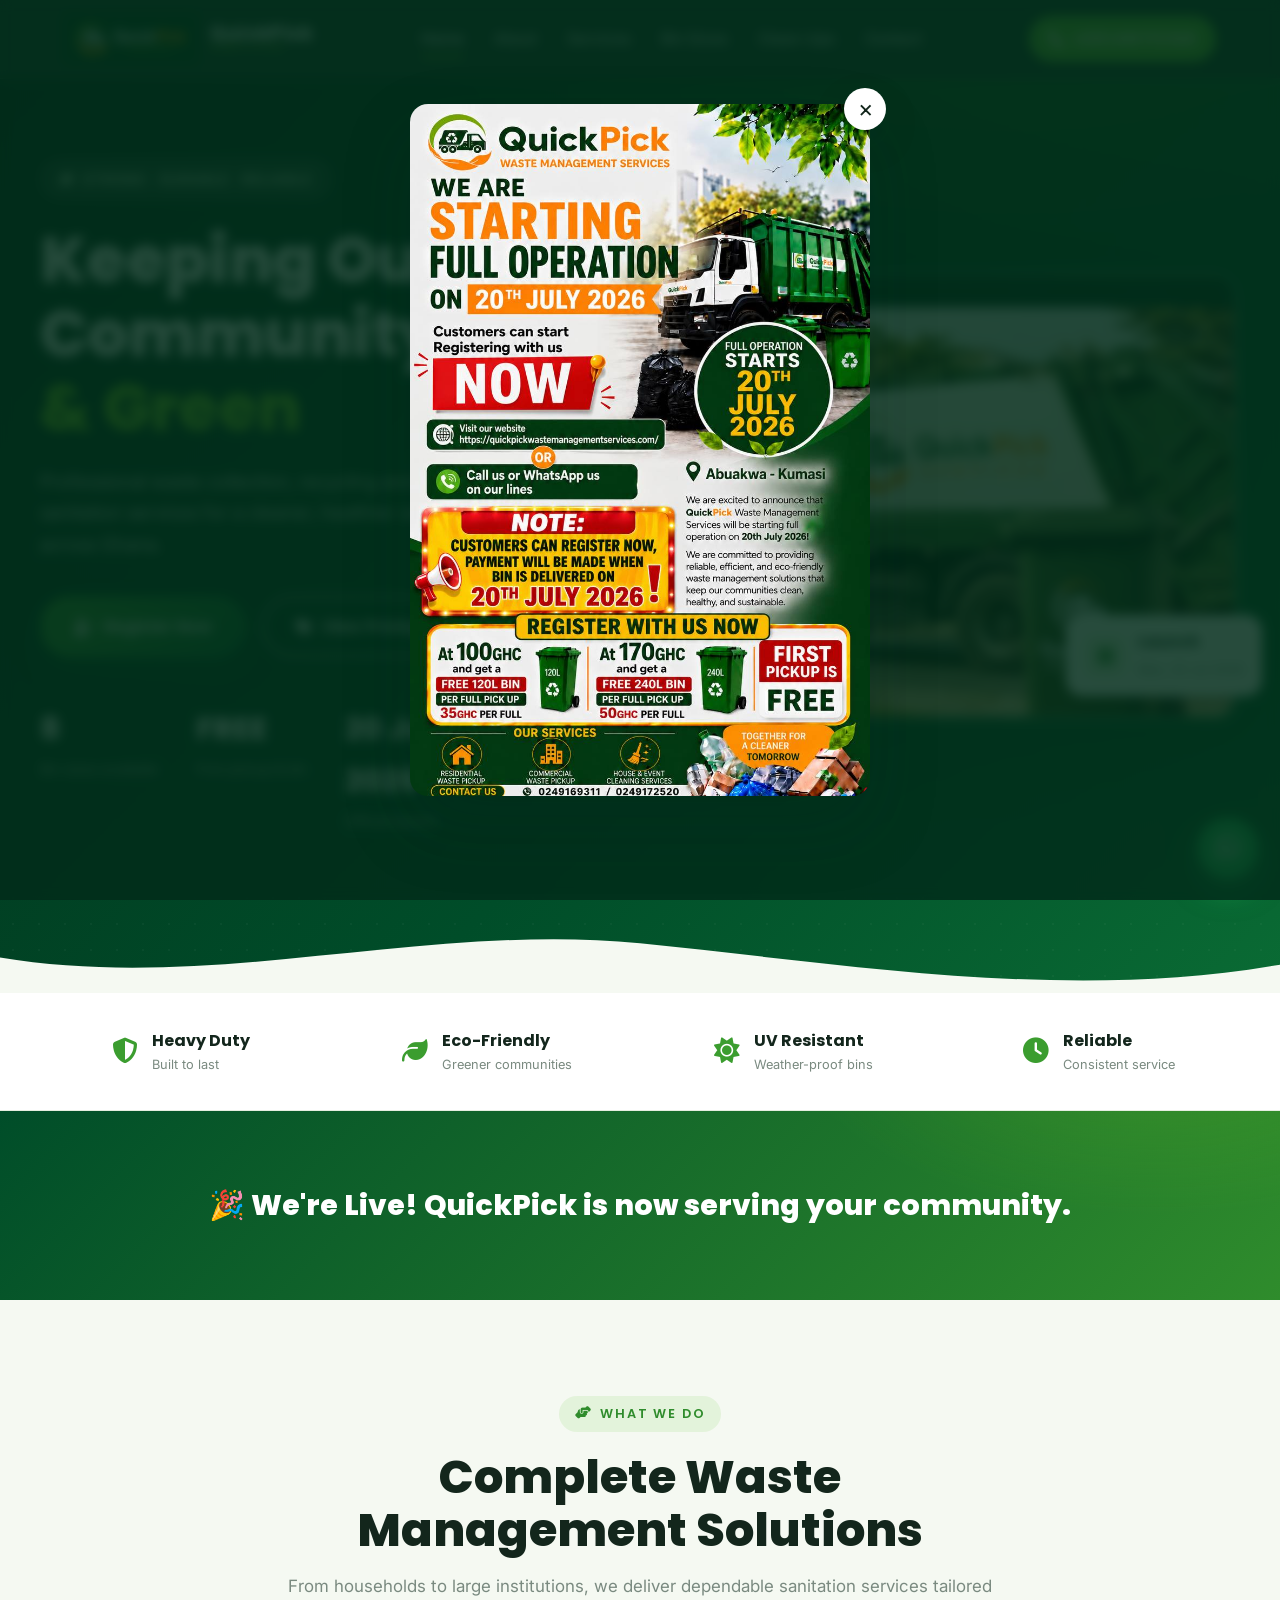
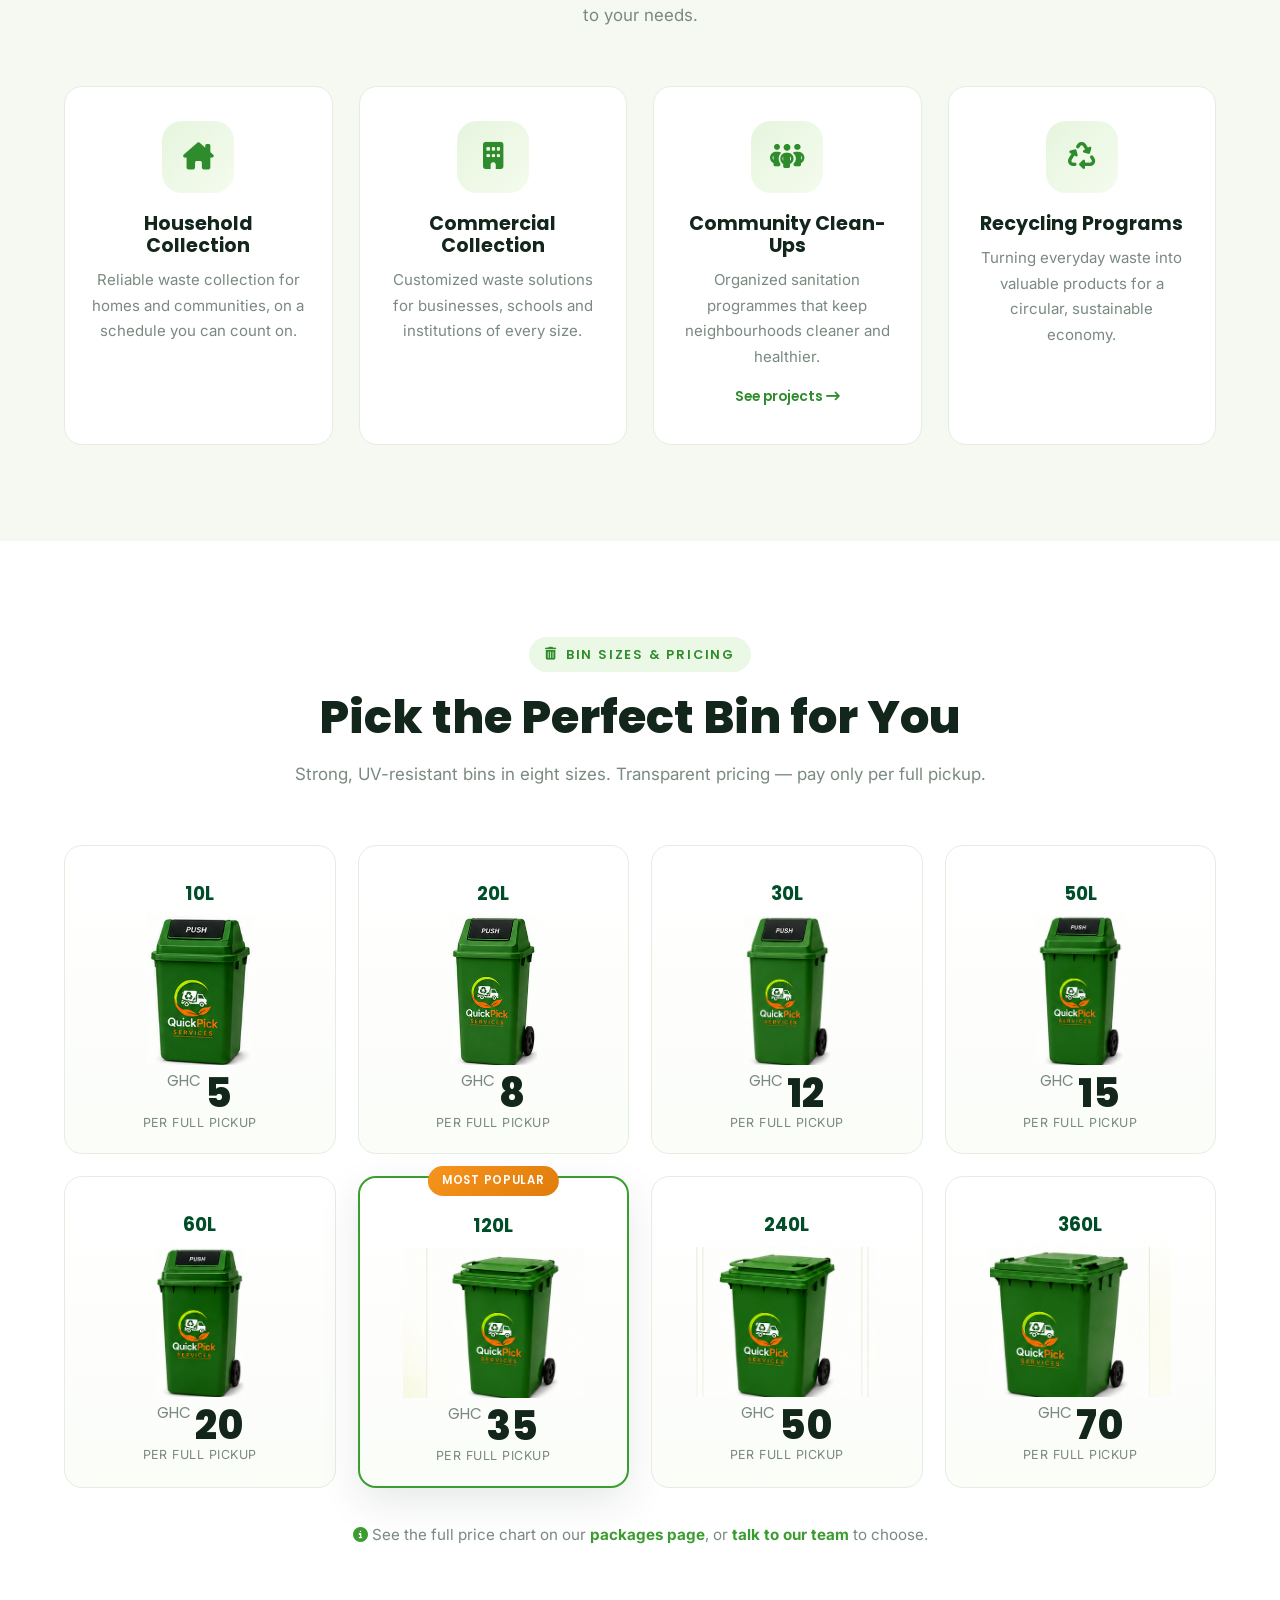
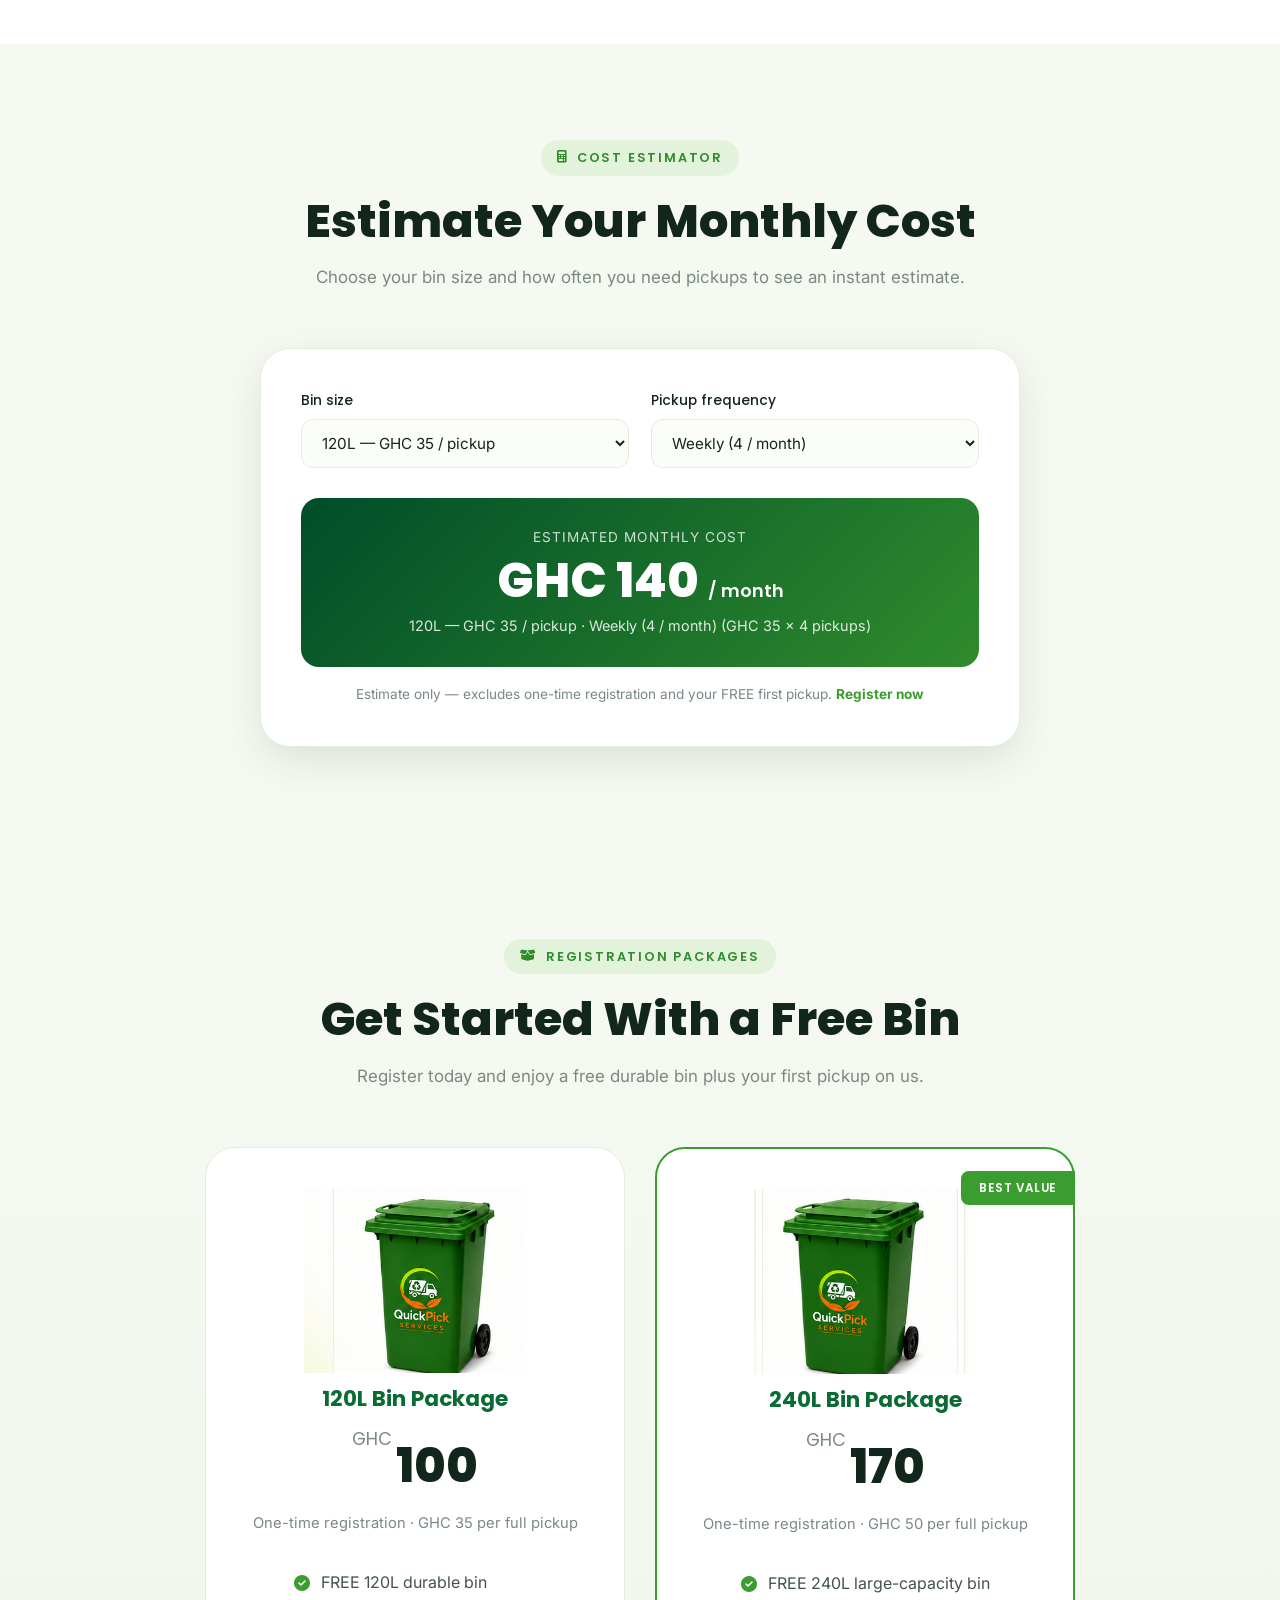
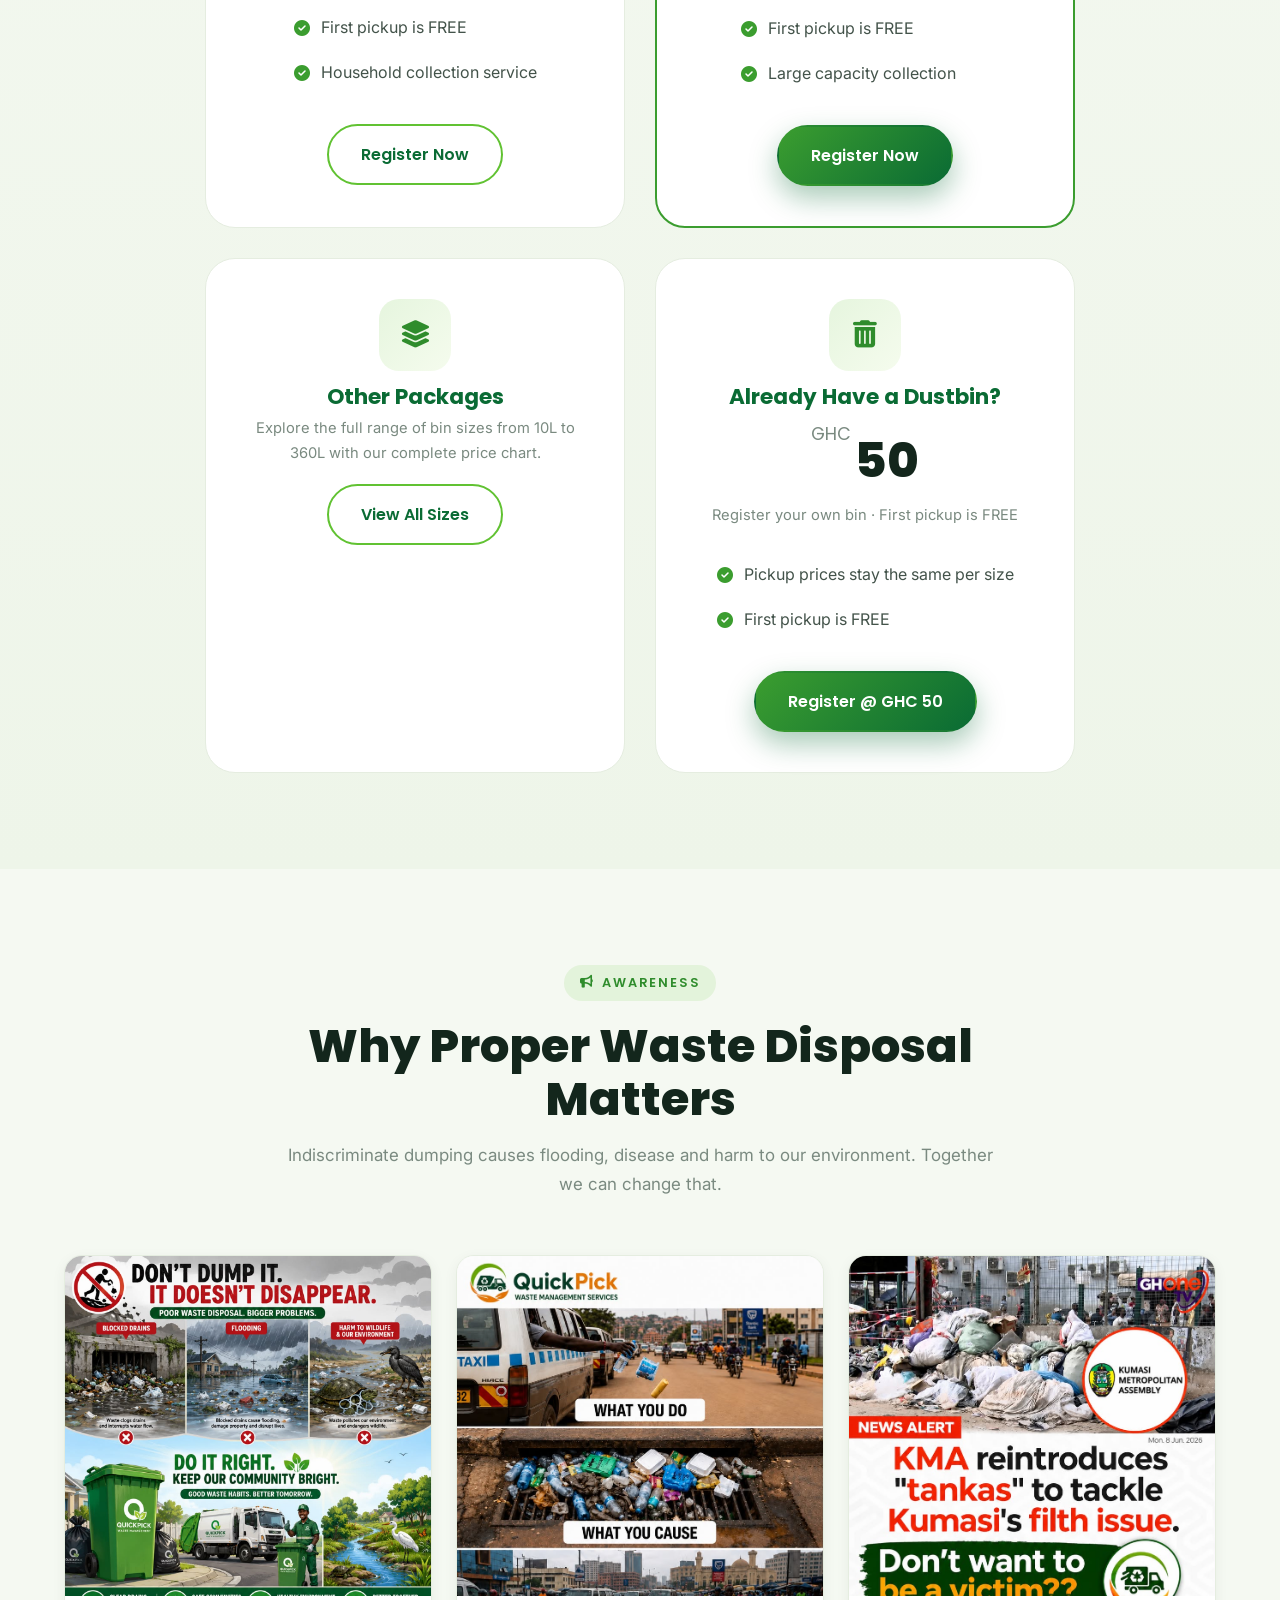
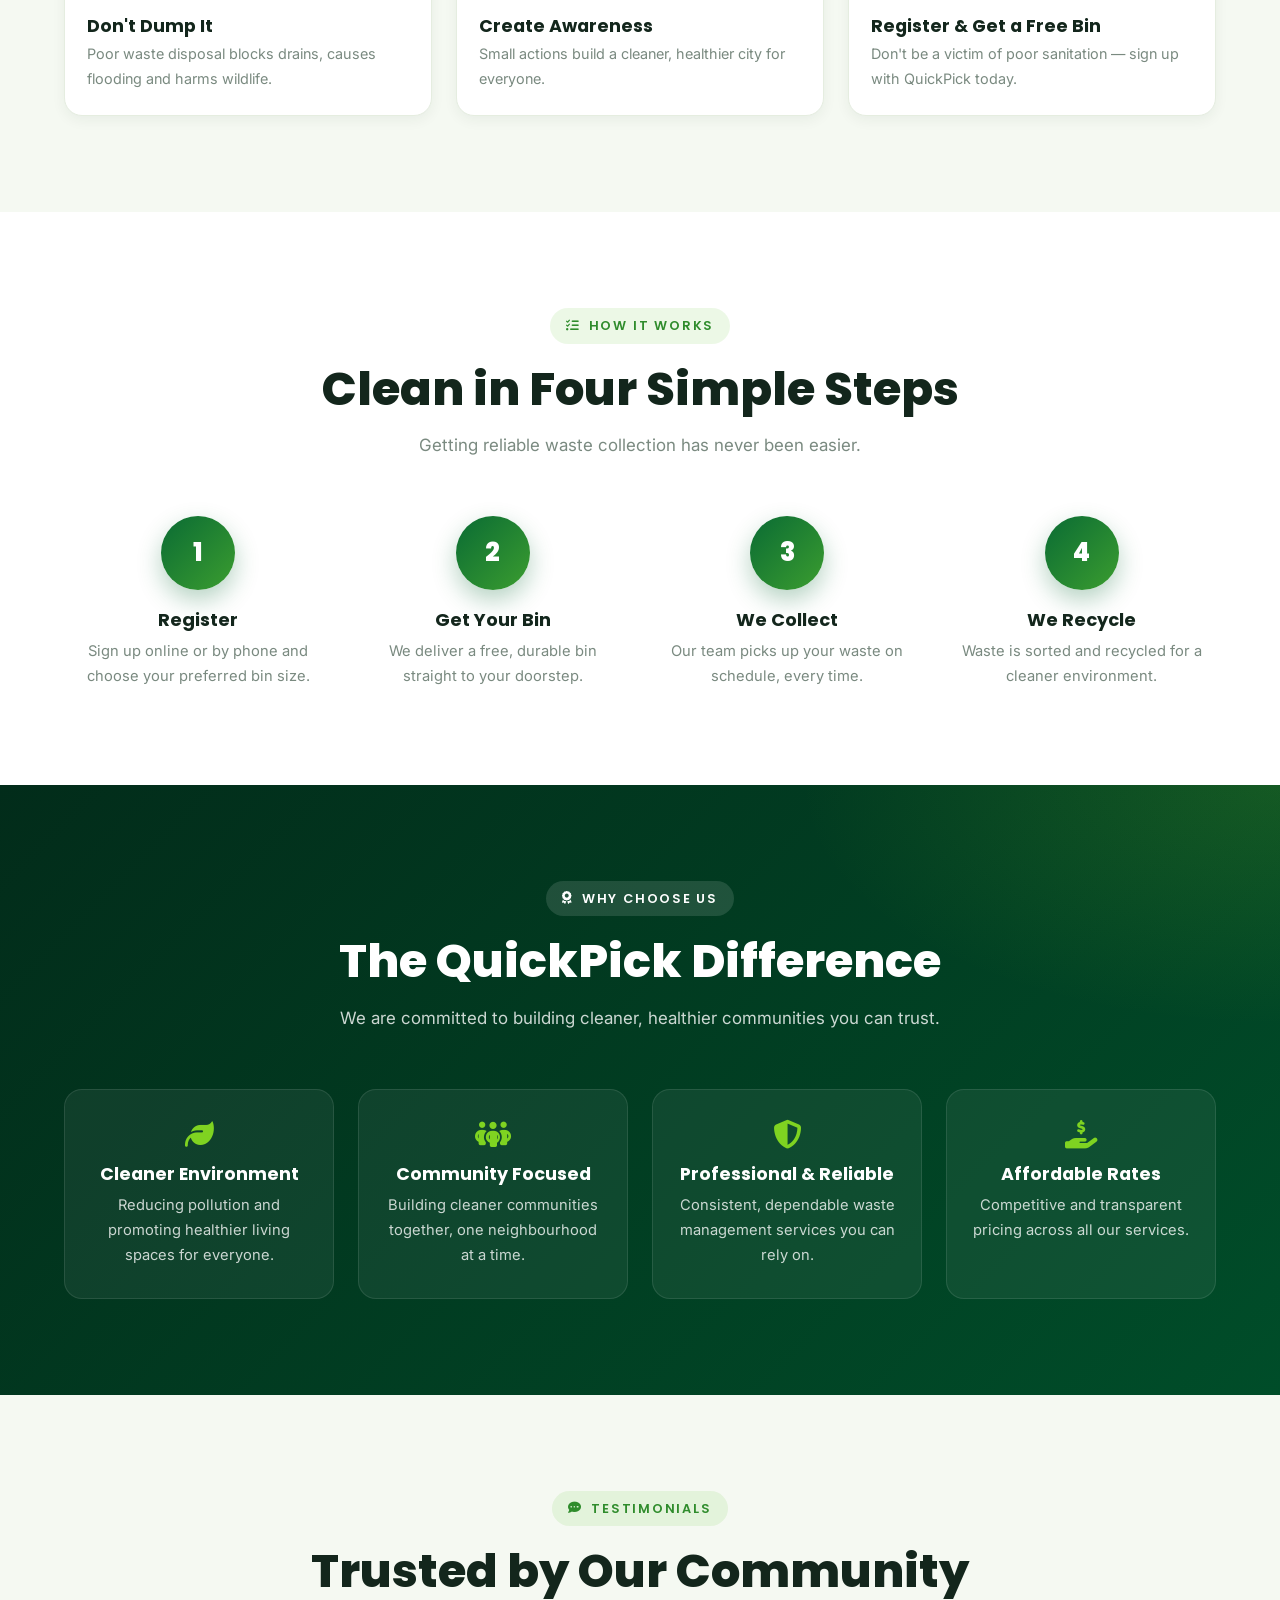
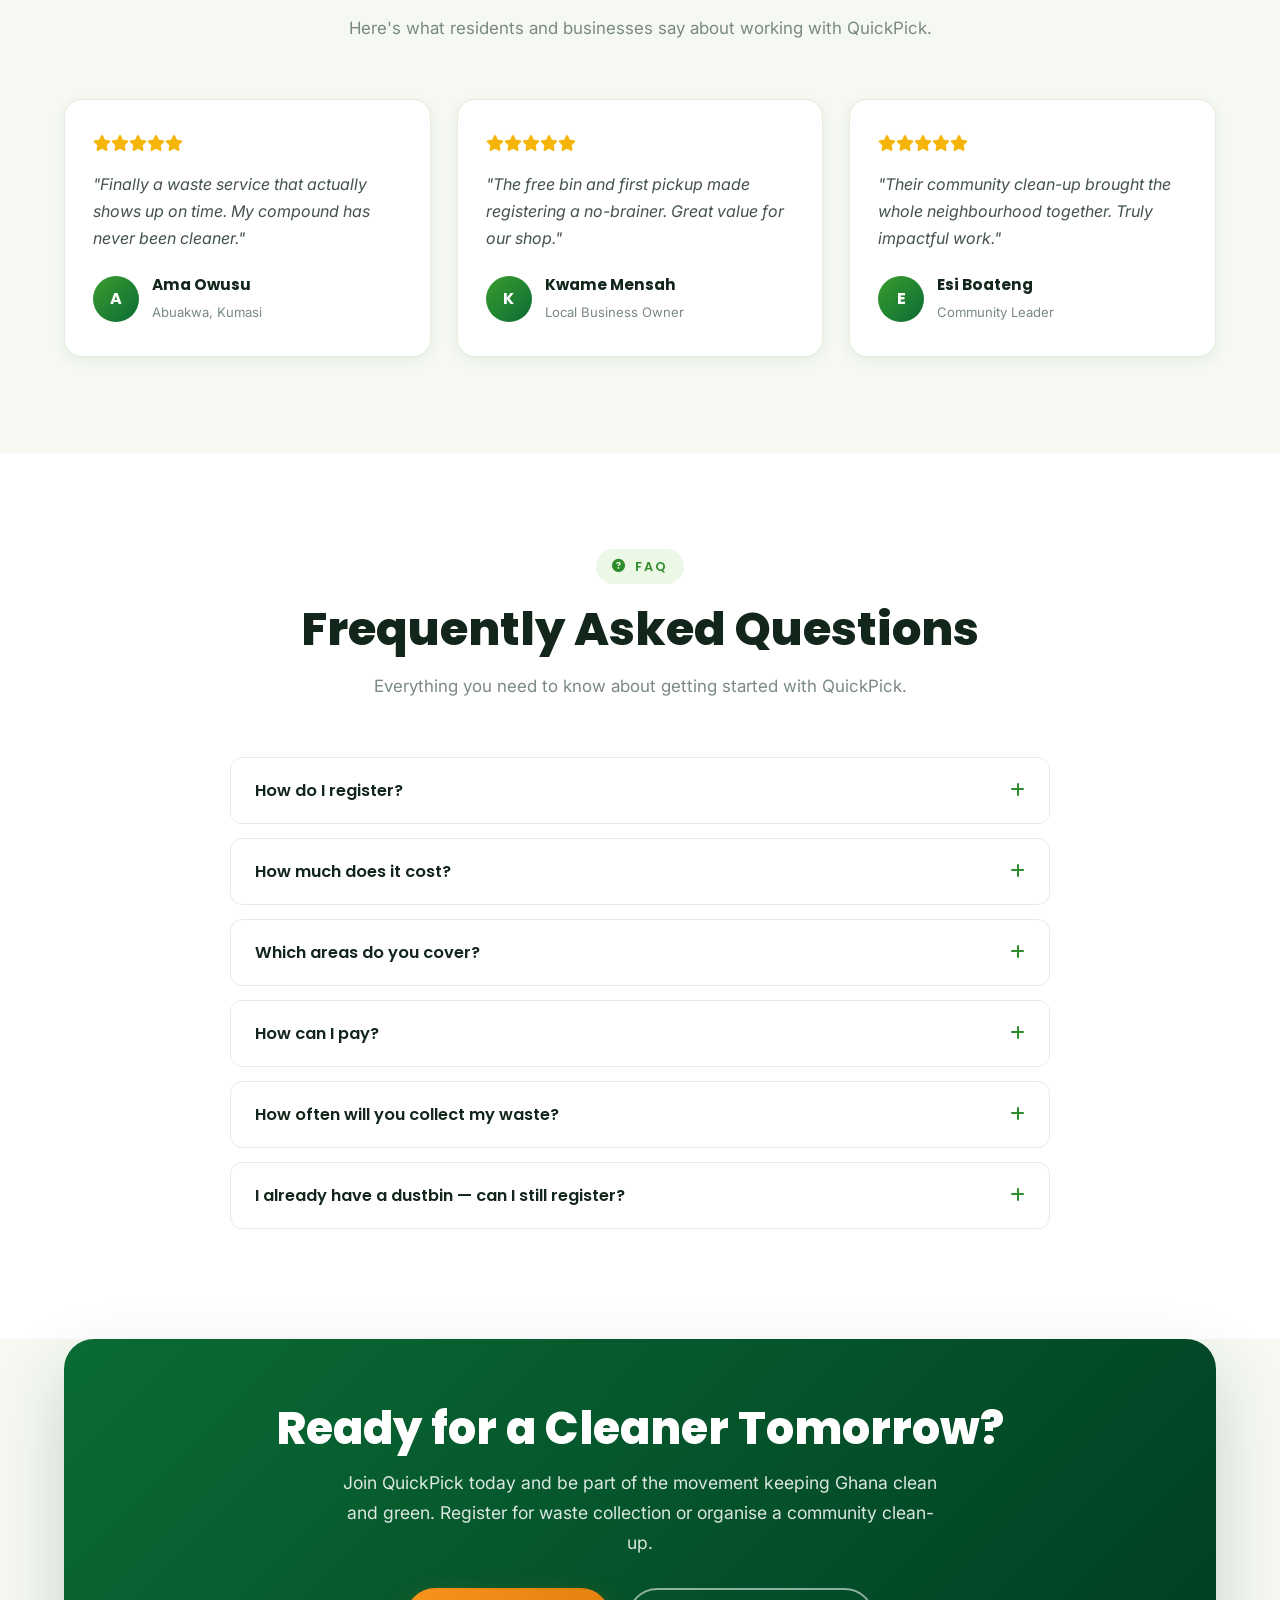
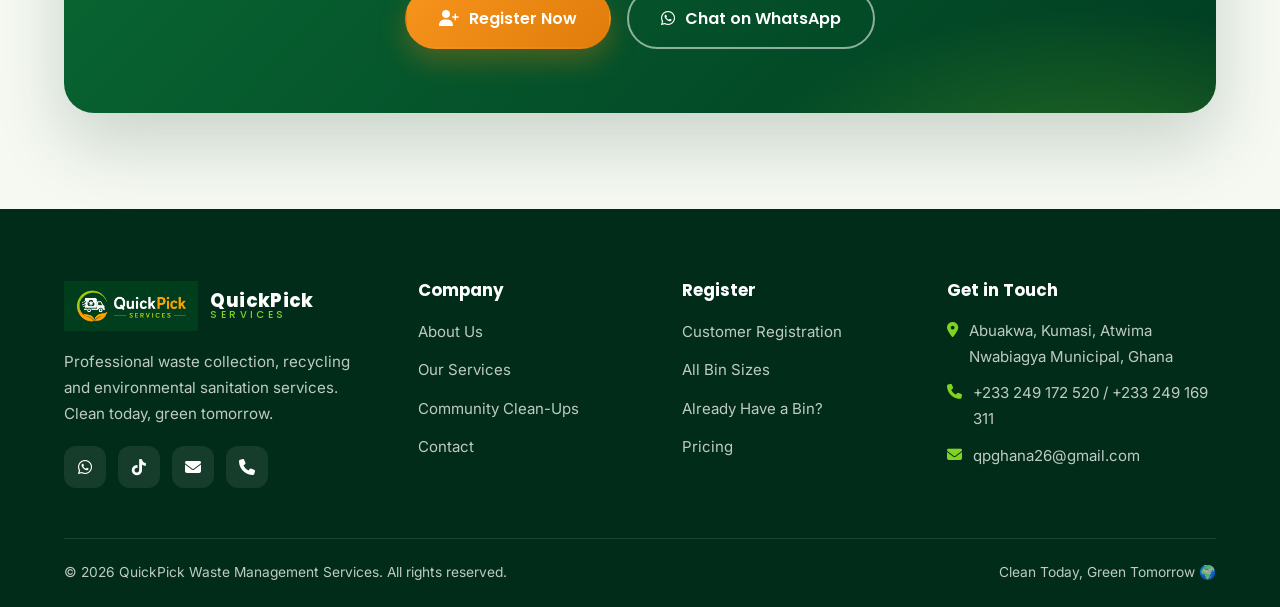
==== index.html @ 6fc0a528 "Add launch countdown, cost calculator, FAQ, and WhatsApp quick-register - Live countdown to 20 Jul 2" ====
<!DOCTYPE html>
<html lang="en">
<head>
    <meta charset="UTF-8">
    <meta name="viewport" content="width=device-width, initial-scale=1.0">
    <title>QuickPick Waste Management Services | Clean Today, Green Tomorrow</title>
    <meta name="description" content="Professional waste collection, recycling and environmental sanitation services in Kumasi, Ghana. Reliable household & commercial pickups, durable bins from 10L to 360L.">

    <link rel="preconnect" href="https://fonts.googleapis.com">
    <link rel="preconnect" href="https://fonts.gstatic.com" crossorigin>
    <link href="https://fonts.googleapis.com/css2?family=Poppins:wght@500;600;700;800&family=Inter:wght@400;500;600&display=swap" rel="stylesheet">
    <link rel="stylesheet" href="https://cdnjs.cloudflare.com/ajax/libs/font-awesome/6.5.2/css/all.min.css">
    <link rel="stylesheet" href="css/quickpick.css">
</head>
<body>

<!-- ===== Launch popup ===== -->
<div id="launchPopup" class="popup">
    <div class="popup-content">
        <span class="close" data-close-popup aria-label="Close">&times;</span>
        <img src="images/launch2.jpeg" alt="QuickPick official launch — Monday, 20th July 2026">
    </div>
</div>

<!-- ===== Header ===== -->
<header class="site-header">
    <div class="container navbar">
        <a href="index.html" class="brand">
            <img src="images/logo.png" alt="QuickPick Services logo">
            <span class="brand-name">QuickPick<small>SERVICES</small></span>
        </a>
        <nav class="nav-links" aria-label="Main navigation">
            <a href="index.html" class="active">Home</a>
            <a href="about.html">About</a>
            <a href="services.html">Services</a>
            <a href="index.html#bins">Bin Sizes</a>
            <a href="community-clean-ups.html">Clean-Ups</a>
            <a href="contact.html">Contact</a>
        </nav>
        <div class="nav-cta">
            <a href="tel:+233249172520" class="nav-phone"><i class="fa-solid fa-phone"></i> +233 249 172 520</a>
            <button class="menu-toggle" aria-label="Toggle menu" aria-expanded="false"><i class="fa-solid fa-bars"></i></button>
        </div>
    </div>
</header>

<!-- ===== Hero ===== -->
<section class="hero">
    <div class="container hero-inner">
        <div class="hero-text reveal">
            <span class="hero-badge"><i class="fa-solid fa-leaf"></i> Strong · Durable · Reliable</span>
            <h1>Keeping Our Community <span>Clean &amp; Green</span></h1>
            <p class="lead">Professional waste collection, recycling and environmental sanitation services for a cleaner, healthier and safer future across Ghana.</p>
            <div class="hero-actions">
                <a href="register-now.html" class="btn btn-primary"><i class="fa-solid fa-user-plus"></i> Register Now</a>
                <a href="index.html#bins" class="btn btn-ghost"><i class="fa-solid fa-tags"></i> View Pricing</a>
            </div>
            <div class="hero-stats">
                <div class="stat"><strong>8</strong><span>Bin sizes available</span></div>
                <div class="stat"><strong>FREE</strong><span>First pickup &amp; bin</span></div>
                <div class="stat"><strong>20 Jul<br>2026</strong><span>Official launch</span></div>
            </div>
        </div>
        <div class="hero-visual reveal d1">
            <div class="photo-frame">
                <img src="images/truck.jpg" alt="QuickPick waste collection truck">
            </div>
            <div class="hero-float f1">
                <i class="fa-solid fa-recycle"></i>
                <div><strong>Recycling</strong><span>Waste to value</span></div>
            </div>
            <div class="hero-float f2">
                <i class="fa-solid fa-calendar-days"></i>
                <div><strong>Launch</strong><span>Mon, 20 Jul 2026</span></div>
            </div>
        </div>
    </div>
    <svg class="wave" viewBox="0 0 1440 80" preserveAspectRatio="none"><path fill="currentColor" d="M0,40 C240,80 480,0 720,24 C960,48 1200,90 1440,48 L1440,80 L0,80 Z"></path></svg>
</section>

<!-- ===== Trust strip ===== -->
<section class="trust">
    <div class="container trust-grid">
        <div class="trust-item"><i class="fa-solid fa-shield-halved"></i><div><b>Heavy Duty</b><small>Built to last</small></div></div>
        <div class="trust-item"><i class="fa-solid fa-leaf"></i><div><b>Eco-Friendly</b><small>Greener communities</small></div></div>
        <div class="trust-item"><i class="fa-solid fa-sun"></i><div><b>UV Resistant</b><small>Weather-proof bins</small></div></div>
        <div class="trust-item"><i class="fa-solid fa-clock"></i><div><b>Reliable</b><small>Consistent service</small></div></div>
    </div>
</section>

<!-- ===== Launch countdown ===== -->
<section class="countdown-band">
    <div class="container">
        <div id="countdown" class="countdown-inner" data-target="2026-07-20T00:00:00">
            <div class="countdown-copy">
                <span class="eyebrow"><i class="fa-solid fa-rocket"></i> Countdown to launch</span>
                <h3>We Officially Launch Soon!</h3>
                <p>Monday, 20th July 2026 — register now to be first in line.</p>
            </div>
            <div class="countdown-clock">
                <div class="cd-unit"><strong data-d>0</strong><span>Days</span></div>
                <div class="cd-unit"><strong data-h>00</strong><span>Hours</span></div>
                <div class="cd-unit"><strong data-m>00</strong><span>Minutes</span></div>
                <div class="cd-unit"><strong data-s>00</strong><span>Seconds</span></div>
            </div>
        </div>
    </div>
</section>

<!-- ===== Services ===== -->
<section class="section" id="services">
    <div class="container">
        <div class="section-head reveal">
            <span class="eyebrow"><i class="fa-solid fa-handshake-angle"></i> What we do</span>
            <h2>Complete Waste Management Solutions</h2>
            <p>From households to large institutions, we deliver dependable sanitation services tailored to your needs.</p>
        </div>
        <div class="services-grid">
            <div class="service-card reveal">
                <div class="service-icon"><i class="fa-solid fa-house-chimney"></i></div>
                <h3>Household Collection</h3>
                <p>Reliable waste collection for homes and communities, on a schedule you can count on.</p>
            </div>
            <div class="service-card reveal d1">
                <div class="service-icon"><i class="fa-solid fa-building"></i></div>
                <h3>Commercial Collection</h3>
                <p>Customized waste solutions for businesses, schools and institutions of every size.</p>
            </div>
            <div class="service-card reveal d2">
                <div class="service-icon"><i class="fa-solid fa-people-group"></i></div>
                <h3>Community Clean-Ups</h3>
                <p>Organized sanitation programmes that keep neighbourhoods cleaner and healthier.</p>
                <a href="community-clean-ups.html" class="more">See projects <i class="fa-solid fa-arrow-right-long"></i></a>
            </div>
            <div class="service-card reveal d3">
                <div class="service-icon"><i class="fa-solid fa-recycle"></i></div>
                <h3>Recycling Programs</h3>
                <p>Turning everyday waste into valuable products for a circular, sustainable economy.</p>
            </div>
        </div>
    </div>
</section>

<!-- ===== Bin sizes & pricing ===== -->
<section class="section bins" id="bins">
    <div class="container">
        <div class="section-head reveal">
            <span class="eyebrow"><i class="fa-solid fa-trash-can"></i> Bin sizes &amp; pricing</span>
            <h2>Pick the Perfect Bin for You</h2>
            <p>Strong, UV-resistant bins in eight sizes. Transparent pricing — pay only per full pickup.</p>
        </div>
        <div class="bin-grid">
            <div class="bin-card reveal"><div class="bin-size">10L</div><img class="bin-svg" src="images/bins/bin-10.png" alt="10L QuickPick bin"><div class="bin-price"><span class="cur">GHC</span> <span class="amt">5</span><span class="per">per full pickup</span></div></div>
            <div class="bin-card reveal d1"><div class="bin-size">20L</div><img class="bin-svg" src="images/bins/bin-20.png" alt="20L QuickPick bin"><div class="bin-price"><span class="cur">GHC</span> <span class="amt">8</span><span class="per">per full pickup</span></div></div>
            <div class="bin-card reveal d2"><div class="bin-size">30L</div><img class="bin-svg" src="images/bins/bin-30.png" alt="30L QuickPick bin"><div class="bin-price"><span class="cur">GHC</span> <span class="amt">12</span><span class="per">per full pickup</span></div></div>
            <div class="bin-card reveal d3"><div class="bin-size">50L</div><img class="bin-svg" src="images/bins/bin-50.png" alt="50L QuickPick bin"><div class="bin-price"><span class="cur">GHC</span> <span class="amt">15</span><span class="per">per full pickup</span></div></div>
            <div class="bin-card reveal"><div class="bin-size">60L</div><img class="bin-svg" src="images/bins/bin-60.png" alt="60L QuickPick bin"><div class="bin-price"><span class="cur">GHC</span> <span class="amt">20</span><span class="per">per full pickup</span></div></div>
            <div class="bin-card featured reveal d1"><span class="bin-tag">Most Popular</span><div class="bin-size">120L</div><img class="bin-svg" src="images/bins/bin-120.png" alt="120L QuickPick bin"><div class="bin-price"><span class="cur">GHC</span> <span class="amt">35</span><span class="per">per full pickup</span></div></div>
            <div class="bin-card reveal d2"><div class="bin-size">240L</div><img class="bin-svg" src="images/bins/bin-240.png" alt="240L QuickPick bin"><div class="bin-price"><span class="cur">GHC</span> <span class="amt">50</span><span class="per">per full pickup</span></div></div>
            <div class="bin-card reveal d3"><div class="bin-size">360L</div><img class="bin-svg" src="images/bins/bin-360.png" alt="360L QuickPick bin"><div class="bin-price"><span class="cur">GHC</span> <span class="amt">70</span><span class="per">per full pickup</span></div></div>
        </div>
        <p class="bin-note"><i class="fa-solid fa-circle-info text-accent"></i> See the full price chart on our <a href="other-packages.html" class="text-accent"><strong>packages page</strong></a>, or <a href="contact.html" class="text-accent"><strong>talk to our team</strong></a> to choose.</p>
    </div>
</section>

<!-- ===== Cost calculator ===== -->
<section class="section">
    <div class="container">
        <div class="section-head reveal">
            <span class="eyebrow"><i class="fa-solid fa-calculator"></i> Cost estimator</span>
            <h2>Estimate Your Monthly Cost</h2>
            <p>Choose your bin size and how often you need pickups to see an instant estimate.</p>
        </div>
        <div class="calc-card reveal d1" id="costCalc">
            <div class="calc-grid">
                <div class="field">
                    <label for="calcBin">Bin size</label>
                    <select id="calcBin">
                        <option value="5">10L — GHC 5 / pickup</option>
                        <option value="8">20L — GHC 8 / pickup</option>
                        <option value="12">30L — GHC 12 / pickup</option>
                        <option value="15">50L — GHC 15 / pickup</option>
                        <option value="20">60L — GHC 20 / pickup</option>
                        <option value="35" selected>120L — GHC 35 / pickup</option>
                        <option value="50">240L — GHC 50 / pickup</option>
                        <option value="70">360L — GHC 70 / pickup</option>
                    </select>
                </div>
                <div class="field">
                    <label for="calcFreq">Pickup frequency</label>
                    <select id="calcFreq">
                        <option value="4" selected>Weekly (4 / month)</option>
                        <option value="8">Twice a week (8 / month)</option>
                        <option value="2">Bi-weekly (2 / month)</option>
                        <option value="1">Monthly (1 / month)</option>
                        <option value="30">Daily (30 / month)</option>
                    </select>
                </div>
            </div>
            <div class="calc-result">
                <div class="label">Estimated monthly cost</div>
                <div class="amount" id="calcAmount">GHC 140 <small>/ month</small></div>
                <div class="breakdown" id="calcBreakdown"></div>
            </div>
            <p class="calc-note">Estimate only — excludes one-time registration and your FREE first pickup. <a href="register-now.html" class="text-accent"><strong>Register now</strong></a></p>
        </div>
    </div>
</section>

<!-- ===== Registration packages ===== -->
<section class="section packages" id="packages">
    <div class="container">
        <div class="section-head reveal">
            <span class="eyebrow"><i class="fa-solid fa-box-open"></i> Registration packages</span>
            <h2>Get Started With a Free Bin</h2>
            <p>Register today and enjoy a free durable bin plus your first pickup on us.</p>
        </div>
        <div class="package-grid" style="grid-template-columns:repeat(2,minmax(0,420px))">
            <div class="package reveal">
                <img class="pkg-svg" src="images/bins/bin-120.png" alt="120L QuickPick bin">
                <h3>120L Bin Package</h3>
                <div class="reg-price"><span class="cur">GHC</span> <span class="amt">100</span></div>
                <p class="sub">One-time registration · GHC 35 per full pickup</p>
                <ul>
                    <li><i class="fa-solid fa-circle-check"></i> FREE 120L durable bin</li>
                    <li><i class="fa-solid fa-circle-check"></i> First pickup is FREE</li>
                    <li><i class="fa-solid fa-circle-check"></i> Household collection service</li>
                </ul>
                <a href="register-now.html" class="btn btn-outline">Register Now</a>
            </div>
            <div class="package popular reveal d1">
                <span class="ribbon">Best Value</span>
                <img class="pkg-svg" src="images/bins/bin-240.png" alt="240L QuickPick bin">
                <h3>240L Bin Package</h3>
                <div class="reg-price"><span class="cur">GHC</span> <span class="amt">170</span></div>
                <p class="sub">One-time registration · GHC 50 per full pickup</p>
                <ul>
                    <li><i class="fa-solid fa-circle-check"></i> FREE 240L large-capacity bin</li>
                    <li><i class="fa-solid fa-circle-check"></i> First pickup is FREE</li>
                    <li><i class="fa-solid fa-circle-check"></i> Large capacity collection</li>
                </ul>
                <a href="register-now.html" class="btn btn-primary">Register Now</a>
            </div>
        </div>

        <div class="package-grid" style="grid-template-columns:repeat(2,minmax(0,420px));margin-top:30px">
            <div class="package reveal">
                <div class="service-icon" style="margin:0 auto 14px"><i class="fa-solid fa-layer-group"></i></div>
                <h3>Other Packages</h3>
                <p class="sub" style="margin-bottom:18px">Explore the full range of bin sizes from 10L to 360L with our complete price chart.</p>
                <a href="other-packages.html" class="btn btn-outline">View All Sizes</a>
            </div>
            <div class="package reveal d1">
                <div class="service-icon" style="margin:0 auto 14px"><i class="fa-solid fa-trash-can"></i></div>
                <h3>Already Have a Dustbin?</h3>
                <div class="reg-price" style="margin:10px 0 2px"><span class="cur">GHC</span> <span class="amt">50</span></div>
                <p class="sub">Register your own bin · First pickup is FREE</p>
                <ul>
                    <li><i class="fa-solid fa-circle-check"></i> Pickup prices stay the same per size</li>
                    <li><i class="fa-solid fa-circle-check"></i> First pickup is FREE</li>
                </ul>
                <a href="already-have.html" class="btn btn-primary">Register @ GHC 50</a>
            </div>
        </div>
    </div>
</section>

<!-- ===== Awareness campaign ===== -->
<section class="section">
    <div class="container">
        <div class="section-head reveal">
            <span class="eyebrow"><i class="fa-solid fa-bullhorn"></i> Awareness</span>
            <h2>Why Proper Waste Disposal Matters</h2>
            <p>Indiscriminate dumping causes flooding, disease and harm to our environment. Together we can change that.</p>
        </div>
        <div class="campaign-grid">
            <div class="campaign-card reveal">
                <div class="img-wrap"><img src="images/dump.jpg.JPG" alt="Don't dump it — it doesn't disappear" data-lightbox="images/dump.jpg.JPG"></div>
                <div class="cc-body"><h3>Don't Dump It</h3><p>Poor waste disposal blocks drains, causes flooding and harms wildlife.</p></div>
            </div>
            <div class="campaign-card reveal d1">
                <div class="img-wrap"><img src="images/awareness.jpg.JPG" alt="Create awareness about waste" data-lightbox="images/awareness.jpg.JPG"></div>
                <div class="cc-body"><h3>Create Awareness</h3><p>Small actions build a cleaner, healthier city for everyone.</p></div>
            </div>
            <div class="campaign-card reveal d2">
                <div class="img-wrap"><img src="images/kma.jpg.JPG" alt="KMA tackles Kumasi filth — register with QuickPick" data-lightbox="images/kma.jpg.JPG"></div>
                <div class="cc-body"><h3>Register &amp; Get a Free Bin</h3><p>Don't be a victim of poor sanitation — sign up with QuickPick today.</p></div>
            </div>
        </div>
    </div>
</section>

<!-- ===== How it works ===== -->
<section class="section steps">
    <div class="container">
        <div class="section-head reveal">
            <span class="eyebrow"><i class="fa-solid fa-list-check"></i> How it works</span>
            <h2>Clean in Four Simple Steps</h2>
            <p>Getting reliable waste collection has never been easier.</p>
        </div>
        <div class="steps-grid">
            <div class="step reveal"><div class="step-num">1</div><h3>Register</h3><p>Sign up online or by phone and choose your preferred bin size.</p></div>
            <div class="step reveal d1"><div class="step-num">2</div><h3>Get Your Bin</h3><p>We deliver a free, durable bin straight to your doorstep.</p></div>
            <div class="step reveal d2"><div class="step-num">3</div><h3>We Collect</h3><p>Our team picks up your waste on schedule, every time.</p></div>
            <div class="step reveal d3"><div class="step-num">4</div><h3>We Recycle</h3><p>Waste is sorted and recycled for a cleaner environment.</p></div>
        </div>
    </div>
</section>

<!-- ===== Why choose us ===== -->
<section class="section why" id="why-choose-us">
    <div class="container">
        <div class="section-head reveal">
            <span class="eyebrow"><i class="fa-solid fa-award"></i> Why choose us</span>
            <h2>The QuickPick Difference</h2>
            <p>We are committed to building cleaner, healthier communities you can trust.</p>
        </div>
        <div class="why-grid">
            <div class="why-card reveal"><i class="fa-solid fa-leaf"></i><h3>Cleaner Environment</h3><p>Reducing pollution and promoting healthier living spaces for everyone.</p></div>
            <div class="why-card reveal d1"><i class="fa-solid fa-people-group"></i><h3>Community Focused</h3><p>Building cleaner communities together, one neighbourhood at a time.</p></div>
            <div class="why-card reveal d2"><i class="fa-solid fa-shield-halved"></i><h3>Professional &amp; Reliable</h3><p>Consistent, dependable waste management services you can rely on.</p></div>
            <div class="why-card reveal d3"><i class="fa-solid fa-hand-holding-dollar"></i><h3>Affordable Rates</h3><p>Competitive and transparent pricing across all our services.</p></div>
        </div>
    </div>
</section>

<!-- ===== Testimonials ===== -->
<section class="section">
    <div class="container">
        <div class="section-head reveal">
            <span class="eyebrow"><i class="fa-solid fa-comment-dots"></i> Testimonials</span>
            <h2>Trusted by Our Community</h2>
            <p>Here's what residents and businesses say about working with QuickPick.</p>
        </div>
        <div class="testimonial-grid">
            <div class="testimonial reveal">
                <div class="stars"><i class="fa-solid fa-star"></i><i class="fa-solid fa-star"></i><i class="fa-solid fa-star"></i><i class="fa-solid fa-star"></i><i class="fa-solid fa-star"></i></div>
                <p>"Finally a waste service that actually shows up on time. My compound has never been cleaner."</p>
                <div class="who"><div class="avatar">A</div><div><b>Ama Owusu</b><span>Abuakwa, Kumasi</span></div></div>
            </div>
            <div class="testimonial reveal d1">
                <div class="stars"><i class="fa-solid fa-star"></i><i class="fa-solid fa-star"></i><i class="fa-solid fa-star"></i><i class="fa-solid fa-star"></i><i class="fa-solid fa-star"></i></div>
                <p>"The free bin and first pickup made registering a no-brainer. Great value for our shop."</p>
                <div class="who"><div class="avatar">K</div><div><b>Kwame Mensah</b><span>Local Business Owner</span></div></div>
            </div>
            <div class="testimonial reveal d2">
                <div class="stars"><i class="fa-solid fa-star"></i><i class="fa-solid fa-star"></i><i class="fa-solid fa-star"></i><i class="fa-solid fa-star"></i><i class="fa-solid fa-star"></i></div>
                <p>"Their community clean-up brought the whole neighbourhood together. Truly impactful work."</p>
                <div class="who"><div class="avatar">E</div><div><b>Esi Boateng</b><span>Community Leader</span></div></div>
            </div>
        </div>
    </div>
</section>

<!-- ===== FAQ ===== -->
<section class="section bins">
    <div class="container">
        <div class="section-head reveal">
            <span class="eyebrow"><i class="fa-solid fa-circle-question"></i> FAQ</span>
            <h2>Frequently Asked Questions</h2>
            <p>Everything you need to know about getting started with QuickPick.</p>
        </div>
        <div class="faq-list">
            <div class="faq-item reveal">
                <button class="faq-q" type="button">How do I register? <i class="fa-solid fa-plus"></i></button>
                <div class="faq-a"><p>Fill our quick registration form (it sends straight to our WhatsApp) or download and print the full form. Once registered, we deliver a free durable bin to your doorstep.</p></div>
            </div>
            <div class="faq-item reveal">
                <button class="faq-q" type="button">How much does it cost? <i class="fa-solid fa-plus"></i></button>
                <div class="faq-a"><p>There's a one-time registration (GHC 100 for the 120L package, GHC 170 for 240L) plus a per-pickup price based on your bin size, ranging from GHC 5 (10L) to GHC 70 (360L). Your first pickup is always FREE.</p></div>
            </div>
            <div class="faq-item reveal">
                <button class="faq-q" type="button">Which areas do you cover? <i class="fa-solid fa-plus"></i></button>
                <div class="faq-a"><p>We serve Abuakwa and surrounding communities in Kumasi (Atwima Nwabiagya Municipal). Not sure if we reach you? Message us on WhatsApp and we'll confirm.</p></div>
            </div>
            <div class="faq-item reveal">
                <button class="faq-q" type="button">How can I pay? <i class="fa-solid fa-plus"></i></button>
                <div class="faq-a"><p>We accept Cash, Mobile Money and Bank Transfer, with flexible monthly, quarterly or annual payment plans.</p></div>
            </div>
            <div class="faq-item reveal">
                <button class="faq-q" type="button">How often will you collect my waste? <i class="fa-solid fa-plus"></i></button>
                <div class="faq-a"><p>As often as you need — daily, weekly, bi-weekly, monthly, or on call. You choose the schedule that works for you.</p></div>
            </div>
            <div class="faq-item reveal">
                <button class="faq-q" type="button">I already have a dustbin — can I still register? <i class="fa-solid fa-plus"></i></button>
                <div class="faq-a"><p>Absolutely. Register your own bin for just GHC 50 and your first pickup is free. Per-pickup prices stay the same for each bin size.</p></div>
            </div>
        </div>
    </div>
</section>

<!-- ===== CTA banner ===== -->
<section class="cta-banner">
    <div class="container">
        <div class="cta-inner reveal">
            <h2>Ready for a Cleaner Tomorrow?</h2>
            <p>Join QuickPick today and be part of the movement keeping Ghana clean and green. Register for waste collection or organise a community clean-up.</p>
            <div class="cta-actions">
                <a href="register-now.html" class="btn btn-accent"><i class="fa-solid fa-user-plus"></i> Register Now</a>
                <a href="https://wa.me/233249172520" class="btn btn-ghost"><i class="fa-brands fa-whatsapp"></i> Chat on WhatsApp</a>
            </div>
        </div>
    </div>
</section>

<!-- ===== Footer ===== -->
<footer class="site-footer" id="contact">
    <div class="container">
        <div class="footer-grid">
            <div class="footer-brand">
                <a href="index.html" class="brand">
                    <img src="images/logo.png" alt="QuickPick Services logo">
                    <span class="brand-name" style="color:#fff">QuickPick<small>SERVICES</small></span>
                </a>
                <p>Professional waste collection, recycling and environmental sanitation services. Clean today, green tomorrow.</p>
                <div class="footer-social">
                    <a href="https://whatsapp.com/channel/0029VbCp4rj9Gv7VaK8Zg30S" aria-label="WhatsApp Channel"><i class="fa-brands fa-whatsapp"></i></a>
                    <a href="https://www.tiktok.com/@quickpick.service?_r=1&_t=ZS-97LsqGVy0bE" aria-label="TikTok"><i class="fa-brands fa-tiktok"></i></a>
                    <a href="mailto:qpghana26@gmail.com" aria-label="Email"><i class="fa-solid fa-envelope"></i></a>
                    <a href="tel:+233249172520" aria-label="Call us"><i class="fa-solid fa-phone"></i></a>
                </div>
            </div>
            <div class="footer-col">
                <h4>Company</h4>
                <ul>
                    <li><a href="about.html">About Us</a></li>
                    <li><a href="services.html">Our Services</a></li>
                    <li><a href="community-clean-ups.html">Community Clean-Ups</a></li>
                    <li><a href="contact.html">Contact</a></li>
                </ul>
            </div>
            <div class="footer-col">
                <h4>Register</h4>
                <ul>
                    <li><a href="register-now.html">Customer Registration</a></li>
                    <li><a href="other-packages.html">All Bin Sizes</a></li>
                    <li><a href="already-have.html">Already Have a Bin?</a></li>
                    <li><a href="index.html#bins">Pricing</a></li>
                </ul>
            </div>
            <div class="footer-col">
                <h4>Get in Touch</h4>
                <ul class="footer-contact">
                    <li><i class="fa-solid fa-location-dot"></i> Abuakwa, Kumasi, Atwima Nwabiagya Municipal, Ghana</li>
                    <li><i class="fa-solid fa-phone"></i> +233 249 172 520 / +233 249 169 311</li>
                    <li><i class="fa-solid fa-envelope"></i> qpghana26@gmail.com</li>
                </ul>
            </div>
        </div>
        <div class="footer-bottom">
            <span>© <span data-year>2026</span> QuickPick Waste Management Services. All rights reserved.</span>
            <span>Clean Today, Green Tomorrow 🌍</span>
        </div>
    </div>
</footer>

<a href="https://wa.me/233249172520" class="wa-float" aria-label="Chat on WhatsApp"><i class="fa-brands fa-whatsapp"></i></a>

<!-- Lightbox -->
<div id="lightbox" class="lightbox"><span class="lb-close">&times;</span><img alt="Enlarged view"></div>

<script src="js/main.js"></script>
</body>
</html>
---- css/quickpick.css ----
/* ============================================================
   QuickPick Waste Management — Design System
   ============================================================ */

:root{
    /* Brand greens */
    --green-900:#022c1a;
    --green-800:#003d22;
    --green-700:#004d29;
    --green-600:#0a6b34;
    --green-500:#2f8c2c;
    --green-400:#3b9d2f;
    --green-300:#61c232;
    --lime:#7fd321;

    /* Accent (from logo) */
    --orange:#f7941d;
    --orange-dark:#e07c0a;

    /* Neutrals */
    --ink:#13261c;
    --body:#43534a;
    --muted:#7a8a80;
    --bg:#f5f9f2;
    --card:#ffffff;
    --line:#e5ede0;

    /* System */
    --radius:18px;
    --radius-sm:12px;
    --radius-lg:30px;
    --shadow-sm:0 4px 14px rgba(3,44,26,.06);
    --shadow:0 14px 40px rgba(3,44,26,.10);
    --shadow-lg:0 30px 70px rgba(3,44,26,.18);
    --container:1200px;
    --ease:cubic-bezier(.22,.61,.36,1);
}

*{
    margin:0;
    padding:0;
    box-sizing:border-box;
}

html{
    scroll-behavior:smooth;
    -webkit-text-size-adjust:100%;
}

body{
    font-family:'Inter',-apple-system,Segoe UI,Roboto,Arial,sans-serif;
    color:var(--body);
    background:var(--bg);
    line-height:1.7;
    overflow-x:hidden;
}

h1,h2,h3,h4{
    font-family:'Poppins',Arial,sans-serif;
    color:var(--ink);
    line-height:1.15;
    font-weight:700;
}

a{color:inherit;text-decoration:none;}
img{max-width:100%;display:block;}
ul{list-style:none;}

/* ---------- Layout helpers ---------- */
.container{
    width:100%;
    max-width:var(--container);
    margin:0 auto;
    padding:0 24px;
}

.section{padding:96px 0;}
.section.tight{padding:64px 0;}

.section-head{
    max-width:720px;
    margin:0 auto 56px;
    text-align:center;
}

.eyebrow{
    display:inline-flex;
    align-items:center;
    gap:8px;
    font-family:'Poppins',sans-serif;
    font-weight:600;
    font-size:.8rem;
    letter-spacing:.14em;
    text-transform:uppercase;
    color:var(--green-500);
    background:rgba(97,194,50,.12);
    padding:7px 16px;
    border-radius:999px;
    margin-bottom:18px;
}

.section-head h2{
    font-size:clamp(1.9rem,4vw,2.9rem);
    font-weight:800;
    margin-bottom:16px;
}

.section-head p{
    font-size:1.06rem;
    color:var(--muted);
}

.text-accent{color:var(--green-400);}
.text-orange{color:var(--orange);}

/* ---------- Buttons ---------- */
.btn{
    display:inline-flex;
    align-items:center;
    justify-content:center;
    gap:10px;
    font-family:'Poppins',sans-serif;
    font-weight:600;
    font-size:1rem;
    padding:15px 32px;
    border-radius:999px;
    border:2px solid transparent;
    cursor:pointer;
    transition:transform .25s var(--ease),box-shadow .25s var(--ease),background .25s var(--ease),color .25s var(--ease);
    white-space:nowrap;
}

.btn-primary{
    background:linear-gradient(135deg,var(--green-400),var(--green-600));
    color:#fff;
    box-shadow:0 12px 28px rgba(10,107,52,.35);
}
.btn-primary:hover{transform:translateY(-3px);box-shadow:0 18px 38px rgba(10,107,52,.45);}

.btn-accent{
    background:linear-gradient(135deg,var(--orange),var(--orange-dark));
    color:#fff;
    box-shadow:0 12px 28px rgba(224,124,10,.32);
}
.btn-accent:hover{transform:translateY(-3px);box-shadow:0 18px 38px rgba(224,124,10,.42);}

.btn-ghost{
    background:transparent;
    color:#fff;
    border-color:rgba(255,255,255,.55);
}
.btn-ghost:hover{background:rgba(255,255,255,.12);border-color:#fff;transform:translateY(-3px);}

.btn-outline{
    background:transparent;
    color:var(--green-600);
    border-color:var(--green-300);
}
.btn-outline:hover{background:var(--green-600);color:#fff;border-color:var(--green-600);transform:translateY(-3px);}

.btn-sm{padding:11px 22px;font-size:.9rem;}

/* ---------- Header / Nav ---------- */
.site-header{
    position:sticky;
    top:0;
    z-index:1000;
    background:rgba(2,44,26,.92);
    backdrop-filter:blur(12px);
    -webkit-backdrop-filter:blur(12px);
    border-bottom:1px solid rgba(255,255,255,.08);
}

.navbar{
    display:flex;
    align-items:center;
    justify-content:space-between;
    gap:24px;
    height:78px;
}

.brand{display:flex;align-items:center;gap:12px;}
.brand img{height:50px;width:auto;}
.brand .brand-name{
    font-family:'Poppins',sans-serif;
    font-weight:800;
    color:#fff;
    font-size:1.15rem;
    letter-spacing:.02em;
    line-height:1;
}
.brand .brand-name small{
    display:block;
    font-size:.62rem;
    letter-spacing:.34em;
    font-weight:500;
    color:var(--lime);
}

.nav-links{
    display:flex;
    align-items:center;
    gap:30px;
}
.nav-links a{
    color:rgba(255,255,255,.85);
    font-weight:500;
    font-size:.96rem;
    position:relative;
    padding:6px 0;
    transition:color .25s;
}
.nav-links a::after{
    content:"";
    position:absolute;
    left:0;bottom:0;
    width:0;height:2px;
    background:var(--lime);
    transition:width .25s var(--ease);
}
.nav-links a:hover,.nav-links a.active{color:#fff;}
.nav-links a:hover::after,.nav-links a.active::after{width:100%;}

.nav-cta{display:flex;align-items:center;gap:14px;}
.nav-phone{
    display:inline-flex;
    align-items:center;
    gap:9px;
    background:var(--green-300);
    color:#fff;
    font-family:'Poppins',sans-serif;
    font-weight:600;
    padding:11px 20px;
    border-radius:999px;
    font-size:.9rem;
    transition:transform .25s var(--ease),background .25s;
}
.nav-phone:hover{background:var(--lime);transform:translateY(-2px);}

.menu-toggle{
    display:none;
    background:none;
    border:none;
    color:#fff;
    font-size:1.5rem;
    cursor:pointer;
    padding:6px;
}

/* ---------- Hero ---------- */
.hero{
    position:relative;
    background:
        radial-gradient(1100px 500px at 80% -10%,rgba(127,211,33,.20),transparent 60%),
        linear-gradient(135deg,var(--green-900),var(--green-700) 60%,var(--green-600));
    color:#fff;
    overflow:hidden;
}
.hero::before{
    content:"";
    position:absolute;
    inset:0;
    background-image:radial-gradient(rgba(255,255,255,.05) 1.5px,transparent 1.5px);
    background-size:26px 26px;
    opacity:.6;
}
.hero-inner{
    position:relative;
    display:grid;
    grid-template-columns:1.05fr .95fr;
    align-items:center;
    gap:48px;
    padding:80px 0 90px;
}
.hero-badge{
    display:inline-flex;
    align-items:center;
    gap:10px;
    background:rgba(255,255,255,.1);
    border:1px solid rgba(255,255,255,.18);
    color:#eafde0;
    padding:8px 18px;
    border-radius:999px;
    font-size:.82rem;
    font-weight:600;
    letter-spacing:.08em;
    text-transform:uppercase;
    margin-bottom:24px;
}
.hero h1{
    color:#fff;
    font-size:clamp(2.4rem,5.2vw,4rem);
    font-weight:800;
    letter-spacing:-.01em;
}
.hero h1 span{color:var(--lime);}
.hero .lead{
    margin-top:22px;
    font-size:1.15rem;
    color:rgba(255,255,255,.86);
    max-width:540px;
}
.hero-actions{
    margin-top:36px;
    display:flex;
    flex-wrap:wrap;
    gap:16px;
}
.hero-stats{
    margin-top:46px;
    display:flex;
    gap:38px;
    flex-wrap:wrap;
}
.hero-stats .stat strong{
    display:block;
    font-family:'Poppins',sans-serif;
    font-size:1.9rem;
    font-weight:800;
    color:#fff;
}
.hero-stats .stat span{font-size:.86rem;color:rgba(255,255,255,.7);}

.hero-visual{position:relative;}
.hero-visual .photo-frame{
    position:relative;
    border-radius:26px;
    overflow:hidden;
    box-shadow:var(--shadow-lg);
    border:6px solid rgba(255,255,255,.12);
}
.hero-visual .photo-frame img{
    width:100%;
    height:440px;
    object-fit:cover;
}
.hero-float{
    position:absolute;
    background:#fff;
    color:var(--ink);
    border-radius:16px;
    padding:14px 18px;
    box-shadow:var(--shadow);
    display:flex;
    align-items:center;
    gap:12px;
}
.hero-float i{
    width:42px;height:42px;
    display:grid;place-items:center;
    border-radius:12px;
    background:rgba(97,194,50,.15);
    color:var(--green-500);
    font-size:1.1rem;
}
.hero-float strong{font-family:'Poppins',sans-serif;font-size:.95rem;display:block;}
.hero-float span{font-size:.78rem;color:var(--muted);}
.hero-float.f1{top:24px;left:-26px;}
.hero-float.f2{bottom:26px;right:-22px;}

.wave{display:block;width:100%;height:auto;margin-top:-2px;color:var(--bg);position:relative;z-index:2;}

/* ---------- Trust badges strip ---------- */
.trust{
    background:var(--card);
    border-bottom:1px solid var(--line);
}
.trust-grid{
    display:grid;
    grid-template-columns:repeat(4,1fr);
    gap:24px;
    padding:34px 0;
}
.trust-item{
    display:flex;
    align-items:center;
    gap:14px;
    justify-content:center;
}
.trust-item i{
    font-size:1.6rem;
    color:var(--green-400);
}
.trust-item b{font-family:'Poppins',sans-serif;color:var(--ink);font-size:1rem;}
.trust-item small{display:block;color:var(--muted);font-size:.8rem;}

/* ---------- Services ---------- */
.services-grid{
    display:grid;
    grid-template-columns:repeat(4,1fr);
    gap:26px;
}
.service-card{
    background:var(--card);
    border:1px solid var(--line);
    border-radius:var(--radius);
    padding:34px 26px;
    text-align:center;
    transition:transform .3s var(--ease),box-shadow .3s var(--ease),border-color .3s;
    position:relative;
    overflow:hidden;
}
.service-card::before{
    content:"";
    position:absolute;
    top:0;left:0;right:0;
    height:4px;
    background:linear-gradient(90deg,var(--green-300),var(--lime));
    transform:scaleX(0);
    transform-origin:left;
    transition:transform .35s var(--ease);
}
.service-card:hover{transform:translateY(-8px);box-shadow:var(--shadow);border-color:transparent;}
.service-card:hover::before{transform:scaleX(1);}
.service-icon{
    width:72px;height:72px;
    margin:0 auto 20px;
    display:grid;place-items:center;
    border-radius:20px;
    background:linear-gradient(135deg,rgba(97,194,50,.16),rgba(127,211,33,.08));
    color:var(--green-500);
    font-size:1.7rem;
}
.service-card h3{font-size:1.2rem;margin-bottom:10px;}
.service-card p{font-size:.94rem;color:var(--muted);}
.service-card .more{
    display:inline-block;
    margin-top:16px;
    font-family:'Poppins',sans-serif;
    font-weight:600;
    font-size:.86rem;
    color:var(--green-500);
}

/* ---------- Bin sizes / pricing ---------- */
.bins{background:var(--card);}
.bin-grid{
    display:grid;
    grid-template-columns:repeat(4,1fr);
    gap:22px;
}
.bin-card{
    position:relative;
    border:1px solid var(--line);
    border-radius:var(--radius);
    padding:26px 20px 24px;
    text-align:center;
    background:linear-gradient(180deg,#fff,#fbfdf9);
    transition:transform .3s var(--ease),box-shadow .3s var(--ease),border-color .3s;
}
.bin-card:hover{transform:translateY(-6px);box-shadow:var(--shadow);border-color:var(--green-300);}
.bin-card.featured{
    border:2px solid var(--green-400);
    box-shadow:var(--shadow);
}
.bin-tag{
    position:absolute;
    top:-12px;left:50%;
    transform:translateX(-50%);
    background:linear-gradient(135deg,var(--orange),var(--orange-dark));
    color:#fff;
    font-family:'Poppins',sans-serif;
    font-weight:600;
    font-size:.72rem;
    letter-spacing:.06em;
    text-transform:uppercase;
    padding:5px 14px;
    border-radius:999px;
    white-space:nowrap;
}
.bin-size{
    font-family:'Poppins',sans-serif;
    font-weight:700;
    color:var(--green-700);
    font-size:1.15rem;
    margin-top:6px;
}
.bin-svg{width:100%;height:150px;object-fit:contain;display:block;margin:6px auto 8px;}
.bin-price{
    margin-top:8px;
    font-family:'Poppins',sans-serif;
    line-height:1;
}
.bin-price .cur{font-size:.95rem;color:var(--muted);vertical-align:top;}
.bin-price .amt{font-size:2.5rem;font-weight:800;color:var(--ink);}
.bin-price .per{display:block;font-family:'Inter',sans-serif;font-size:.78rem;color:var(--muted);margin-top:4px;letter-spacing:.04em;text-transform:uppercase;}
.bin-note{
    text-align:center;
    margin-top:34px;
    color:var(--muted);
    font-size:.95rem;
}

/* ---------- Packages ---------- */
.packages{background:linear-gradient(180deg,var(--bg),#eef5e9);}
.package-grid{
    display:grid;
    grid-template-columns:repeat(2,minmax(0,420px));
    justify-content:center;
    gap:30px;
}
.package{
    background:var(--card);
    border:1px solid var(--line);
    border-radius:var(--radius-lg);
    padding:40px 34px;
    text-align:center;
    position:relative;
    transition:transform .3s var(--ease),box-shadow .3s var(--ease);
}
.package:hover{transform:translateY(-8px);box-shadow:var(--shadow-lg);}
.package.popular{border:2px solid var(--green-400);}
.package .ribbon{
    position:absolute;top:22px;right:-2px;
    background:var(--green-400);color:#fff;
    font-family:'Poppins',sans-serif;font-weight:600;font-size:.74rem;
    letter-spacing:.06em;text-transform:uppercase;
    padding:7px 18px;border-radius:8px 0 0 8px;
}
.package img,.package .pkg-svg{width:100%;height:185px;object-fit:contain;display:block;margin:0 auto 14px;}
.package h3{font-size:1.35rem;color:var(--green-600);margin-bottom:6px;}
.package .reg-price{font-family:'Poppins',sans-serif;margin:14px 0 4px;}
.package .reg-price .amt{font-size:3rem;font-weight:800;color:var(--ink);}
.package .reg-price .cur{font-size:1.1rem;color:var(--muted);vertical-align:top;}
.package .sub{color:var(--muted);font-size:.92rem;}
.package ul{margin:24px 0 28px;text-align:left;display:inline-block;}
.package ul li{padding:9px 0;display:flex;align-items:center;gap:11px;color:var(--body);}
.package ul li i{color:var(--green-400);}

/* ---------- How it works ---------- */
.steps{background:var(--card);}
.steps-grid{
    display:grid;
    grid-template-columns:repeat(4,1fr);
    gap:26px;
    counter-reset:step;
}
.step{text-align:center;position:relative;padding:0 8px;}
.step-num{
    width:74px;height:74px;
    margin:0 auto 20px;
    display:grid;place-items:center;
    border-radius:50%;
    background:linear-gradient(135deg,var(--green-600),var(--green-400));
    color:#fff;
    font-family:'Poppins',sans-serif;
    font-weight:800;
    font-size:1.6rem;
    box-shadow:0 10px 24px rgba(10,107,52,.3);
}
.step h3{font-size:1.12rem;margin-bottom:8px;}
.step p{font-size:.92rem;color:var(--muted);}

/* ---------- Why choose us ---------- */
.why{
    background:
        radial-gradient(800px 400px at 100% 0,rgba(127,211,33,.16),transparent 60%),
        linear-gradient(135deg,var(--green-900),var(--green-700));
    color:#fff;
}
.why .section-head h2,.why .section-head .eyebrow{color:#fff;}
.why .eyebrow{background:rgba(255,255,255,.12);color:var(--lime);}
.why .section-head p{color:rgba(255,255,255,.8);}
.why-grid{
    display:grid;
    grid-template-columns:repeat(4,1fr);
    gap:24px;
}
.why-card{
    background:rgba(255,255,255,.06);
    border:1px solid rgba(255,255,255,.1);
    border-radius:var(--radius);
    padding:30px 24px;
    text-align:center;
    transition:transform .3s var(--ease),background .3s;
}
.why-card:hover{transform:translateY(-6px);background:rgba(255,255,255,.1);}
.why-card i{font-size:1.8rem;color:var(--lime);margin-bottom:16px;}
.why-card h3{color:#fff;font-size:1.1rem;margin-bottom:8px;}
.why-card p{color:rgba(255,255,255,.78);font-size:.92rem;}

/* ---------- Testimonials ---------- */
.testimonial-grid{
    display:grid;
    grid-template-columns:repeat(3,1fr);
    gap:26px;
}
.testimonial{
    background:var(--card);
    border:1px solid var(--line);
    border-radius:var(--radius);
    padding:30px 28px;
    box-shadow:var(--shadow-sm);
}
.testimonial .stars{color:#f5b50a;margin-bottom:14px;}
.testimonial p{font-size:1rem;color:var(--body);font-style:italic;}
.testimonial .who{
    margin-top:20px;
    display:flex;align-items:center;gap:13px;
}
.testimonial .who .avatar{
    width:46px;height:46px;border-radius:50%;
    display:grid;place-items:center;
    background:linear-gradient(135deg,var(--green-400),var(--green-600));
    color:#fff;font-family:'Poppins',sans-serif;font-weight:700;
}
.testimonial .who b{font-family:'Poppins',sans-serif;color:var(--ink);display:block;font-size:.96rem;}
.testimonial .who span{font-size:.82rem;color:var(--muted);}

/* ---------- CTA banner ---------- */
.cta-banner{padding:0 0 96px;}
.cta-inner{
    background:
        radial-gradient(600px 300px at 90% 120%,rgba(127,211,33,.3),transparent 60%),
        linear-gradient(135deg,var(--green-600),var(--green-800));
    border-radius:var(--radius-lg);
    padding:64px 56px;
    text-align:center;
    color:#fff;
    box-shadow:var(--shadow-lg);
    position:relative;
    overflow:hidden;
}
.cta-inner h2{color:#fff;font-size:clamp(1.8rem,4vw,2.8rem);font-weight:800;margin-bottom:14px;}
.cta-inner p{color:rgba(255,255,255,.86);font-size:1.1rem;max-width:600px;margin:0 auto 30px;}
.cta-actions{display:flex;gap:16px;justify-content:center;flex-wrap:wrap;}

/* ---------- Contact ---------- */
.contact-layout{
    display:grid;
    grid-template-columns:1fr 1.1fr;
    gap:48px;
    align-items:start;
}
.contact-info .info-item{
    display:flex;
    gap:18px;
    align-items:flex-start;
    padding:18px 0;
    border-bottom:1px solid var(--line);
}
.contact-info .info-item i{
    width:50px;height:50px;flex:none;
    display:grid;place-items:center;
    border-radius:14px;
    background:rgba(97,194,50,.14);
    color:var(--green-500);
    font-size:1.2rem;
}
.contact-info .info-item h4{font-size:1rem;margin-bottom:3px;}
.contact-info .info-item p,.contact-info .info-item a{color:var(--muted);font-size:.95rem;}
.contact-info .info-item a:hover{color:var(--green-500);}

.contact-form{
    background:var(--card);
    border:1px solid var(--line);
    border-radius:var(--radius);
    padding:36px;
    box-shadow:var(--shadow);
}
.form-row{display:grid;grid-template-columns:1fr 1fr;gap:18px;}
.field{margin-bottom:18px;}
.field label{display:block;font-family:'Poppins',sans-serif;font-size:.86rem;font-weight:500;color:var(--ink);margin-bottom:7px;}
.field input,.field select,.field textarea{
    width:100%;
    padding:13px 16px;
    border:1.5px solid var(--line);
    border-radius:12px;
    font-family:inherit;
    font-size:.95rem;
    color:var(--ink);
    background:#fbfdf9;
    transition:border-color .2s,box-shadow .2s;
}
.field input:focus,.field select:focus,.field textarea:focus{
    outline:none;
    border-color:var(--green-300);
    box-shadow:0 0 0 4px rgba(97,194,50,.14);
}
.field textarea{resize:vertical;min-height:120px;}

/* ---------- Page hero (sub-pages) ---------- */
.page-hero{
    background:
        radial-gradient(800px 400px at 80% -20%,rgba(127,211,33,.18),transparent 60%),
        linear-gradient(135deg,var(--green-900),var(--green-700));
    color:#fff;
    text-align:center;
    padding:72px 0 80px;
}
.page-hero h1{color:#fff;font-size:clamp(2.1rem,4.5vw,3.2rem);font-weight:800;}
.page-hero p{color:rgba(255,255,255,.82);max-width:620px;margin:16px auto 0;font-size:1.08rem;}
.breadcrumb{
    margin-top:18px;
    font-size:.88rem;
    color:rgba(255,255,255,.7);
}
.breadcrumb a:hover{color:var(--lime);}

/* ---------- About ---------- */
.about-grid{
    display:grid;
    grid-template-columns:1fr 1fr;
    gap:54px;
    align-items:center;
}
.about-grid .media{
    border-radius:var(--radius-lg);
    overflow:hidden;
    box-shadow:var(--shadow);
}
.about-grid .media img{width:100%;height:100%;object-fit:cover;}
.about-grid h2{font-size:clamp(1.7rem,3.5vw,2.5rem);font-weight:800;margin-bottom:18px;}
.about-grid p{margin-bottom:16px;}

.feature-list{margin-top:18px;}
.feature-list li{
    display:flex;
    align-items:center;
    gap:11px;
    padding:9px 0;
    color:var(--body);
}
.feature-list li i{color:var(--green-400);font-size:1.05rem;}

/* Map embed */
.map-embed{
    border-radius:var(--radius);
    overflow:hidden;
    box-shadow:var(--shadow);
    border:1px solid var(--line);
    line-height:0;
}
.map-embed iframe{display:block;width:100%;}
.mv-grid{
    display:grid;
    grid-template-columns:repeat(3,1fr);
    gap:26px;
}
.mv-card{
    background:var(--card);
    border:1px solid var(--line);
    border-radius:var(--radius);
    padding:34px 28px;
    box-shadow:var(--shadow-sm);
}
.mv-card i{
    width:60px;height:60px;
    display:grid;place-items:center;
    border-radius:16px;
    background:linear-gradient(135deg,var(--green-600),var(--green-400));
    color:#fff;font-size:1.4rem;margin-bottom:18px;
}
.mv-card h3{font-size:1.2rem;margin-bottom:10px;}
.mv-card p{color:var(--muted);font-size:.95rem;}

.stats-band{background:var(--green-800);}
.stats-grid{display:grid;grid-template-columns:repeat(4,1fr);gap:24px;text-align:center;padding:56px 0;}
.stats-grid .stat strong{display:block;font-family:'Poppins',sans-serif;font-size:2.6rem;font-weight:800;color:#fff;}
.stats-grid .stat span{color:var(--lime);font-size:.92rem;letter-spacing:.04em;}

/* ---------- Gallery ---------- */
.gallery-grid{
    display:grid;
    grid-template-columns:repeat(3,1fr);
    gap:24px;
}
.gallery-item{
    position:relative;
    border-radius:var(--radius);
    overflow:hidden;
    aspect-ratio:4/3;
    background:linear-gradient(135deg,var(--green-700),var(--green-500));
    box-shadow:var(--shadow-sm);
}
.gallery-item img{width:100%;height:100%;object-fit:cover;transition:transform .5s var(--ease);}
.gallery-item:hover img{transform:scale(1.07);}
.gallery-item .ph{
    position:absolute;inset:0;
    display:grid;place-items:center;
    color:rgba(255,255,255,.8);
    text-align:center;
    padding:20px;
}
.gallery-item .ph i{font-size:2.2rem;margin-bottom:10px;}
.gallery-item .cap{
    position:absolute;left:0;right:0;bottom:0;
    background:linear-gradient(transparent,rgba(2,44,26,.85));
    color:#fff;
    padding:34px 18px 16px;
    font-family:'Poppins',sans-serif;
    font-size:.95rem;
}

/* ---------- Footer ---------- */
.site-footer{
    background:var(--green-900);
    color:rgba(255,255,255,.75);
    padding:72px 0 0;
}
.footer-grid{
    display:grid;
    grid-template-columns:1.4fr 1fr 1fr 1.2fr;
    gap:40px;
    padding-bottom:50px;
}
.footer-brand .brand{margin-bottom:18px;}
.footer-brand p{font-size:.95rem;max-width:300px;}
.footer-social{display:flex;gap:12px;margin-top:20px;}
.footer-social a{
    width:42px;height:42px;
    display:grid;place-items:center;
    border-radius:12px;
    background:rgba(255,255,255,.08);
    color:#fff;
    transition:background .25s,transform .25s;
}
.footer-social a:hover{background:var(--green-400);transform:translateY(-3px);}
.footer-col h4{color:#fff;font-size:1.05rem;margin-bottom:18px;}
.footer-col ul li{margin-bottom:11px;}
.footer-col ul li a{font-size:.94rem;transition:color .2s,padding .2s;}
.footer-col ul li a:hover{color:var(--lime);padding-left:5px;}
.footer-contact li{display:flex;gap:11px;margin-bottom:13px;font-size:.94rem;}
.footer-contact li i{color:var(--lime);margin-top:4px;}
.footer-bottom{
    border-top:1px solid rgba(255,255,255,.1);
    padding:22px 0;
    display:flex;
    justify-content:space-between;
    flex-wrap:wrap;
    gap:10px;
    font-size:.86rem;
}

/* ---------- Scroll reveal ---------- */
.reveal{opacity:0;transform:translateY(28px);transition:opacity .7s var(--ease),transform .7s var(--ease);}
.reveal.in{opacity:1;transform:none;}
.reveal.d1{transition-delay:.08s;}
.reveal.d2{transition-delay:.16s;}
.reveal.d3{transition-delay:.24s;}

/* ---------- Floating WhatsApp ---------- */
.wa-float{
    position:fixed;
    right:22px;bottom:22px;
    z-index:900;
    width:60px;height:60px;
    border-radius:50%;
    background:#25d366;
    color:#fff;
    display:grid;place-items:center;
    font-size:1.7rem;
    box-shadow:0 10px 30px rgba(37,211,102,.5);
    transition:transform .25s var(--ease);
    animation:wa-pulse 2.4s infinite;
}
.wa-float:hover{transform:scale(1.08);}
@keyframes wa-pulse{
    0%{box-shadow:0 0 0 0 rgba(37,211,102,.5);}
    70%{box-shadow:0 0 0 18px rgba(37,211,102,0);}
    100%{box-shadow:0 0 0 0 rgba(37,211,102,0);}
}

/* ============================================================
   Responsive
   ============================================================ */
@media (max-width:1024px){
    .hero-inner{grid-template-columns:1fr;gap:40px;padding:64px 0 70px;}
    .hero-visual{max-width:560px;margin:0 auto;}
    .hero-float.f1{left:0;}
    .hero-float.f2{right:0;}
    .services-grid,.bin-grid,.steps-grid,.why-grid{grid-template-columns:repeat(2,1fr);}
    .trust-grid{grid-template-columns:repeat(2,1fr);}
    .testimonial-grid{grid-template-columns:1fr;max-width:560px;margin:0 auto;}
    .footer-grid{grid-template-columns:1fr 1fr;}
    .stats-grid{grid-template-columns:repeat(2,1fr);}
    .gallery-grid{grid-template-columns:repeat(2,1fr);}
}

@media (max-width:768px){
    .section{padding:64px 0;}
    .menu-toggle{display:block;}
    .nav-links{
        position:fixed;
        top:78px;left:0;right:0;
        flex-direction:column;
        align-items:flex-start;
        gap:0;
        background:var(--green-900);
        padding:10px 24px 22px;
        border-bottom:1px solid rgba(255,255,255,.1);
        transform:translateY(-130%);
        transition:transform .35s var(--ease);
        box-shadow:var(--shadow);
    }
    .nav-links.open{transform:translateY(0);}
    .nav-links a{width:100%;padding:14px 0;border-bottom:1px solid rgba(255,255,255,.08);}
    .nav-links a::after{display:none;}
    .nav-phone{display:none;}
    .about-grid,.contact-layout{grid-template-columns:1fr;gap:36px;}
    .mv-grid{grid-template-columns:1fr;}
    .cta-inner{padding:48px 26px;}
}

@media (max-width:560px){
    .container{padding:0 18px;}
    .services-grid,.bin-grid,.steps-grid,.why-grid,.trust-grid,.package-grid,.gallery-grid,.stats-grid{grid-template-columns:1fr;}
    .package-grid{max-width:420px;margin:0 auto;}
    .form-row{grid-template-columns:1fr;}
    .hero-visual .photo-frame img{height:320px;}
    .hero-stats{gap:24px;}
    .footer-bottom{justify-content:center;text-align:center;}
}

/* ============================================================
   Launch popup modal
   ============================================================ */
.popup{
    position:fixed;
    inset:0;
    background:rgba(2,44,26,.85);
    backdrop-filter:blur(6px);
    -webkit-backdrop-filter:blur(6px);
    display:flex;
    justify-content:center;
    align-items:center;
    padding:24px;
    z-index:2000;
    animation:fade-in .35s var(--ease);
}
.popup-content{
    position:relative;
    max-width:460px;
    width:100%;
    animation:pop-in .4s var(--ease);
}
.popup-content img{
    width:100%;
    height:auto;
    border-radius:18px;
    box-shadow:var(--shadow-lg);
    display:block;
}
.popup .close{
    position:absolute;
    top:-16px;right:-16px;
    width:42px;height:42px;
    background:#fff;
    color:var(--ink);
    border-radius:50%;
    display:grid;place-items:center;
    font-size:1.5rem;
    line-height:1;
    cursor:pointer;
    box-shadow:var(--shadow);
    transition:transform .2s var(--ease),background .2s;
}
.popup .close:hover{transform:rotate(90deg);background:var(--orange);color:#fff;}
@keyframes fade-in{from{opacity:0}to{opacity:1}}
@keyframes pop-in{from{opacity:0;transform:scale(.9) translateY(20px)}to{opacity:1;transform:none}}
@media (max-width:560px){.popup .close{top:-12px;right:-6px;}}

/* ============================================================
   Lightbox (posters / images)
   ============================================================ */
.lightbox{
    display:none;
    position:fixed;
    inset:0;
    background:rgba(2,44,26,.95);
    justify-content:center;
    align-items:center;
    padding:30px;
    z-index:2000;
    cursor:zoom-out;
}
.lightbox.open{display:flex;animation:fade-in .3s var(--ease);}
.lightbox img{
    max-width:95%;
    max-height:92%;
    border-radius:12px;
    box-shadow:var(--shadow-lg);
}
.lightbox .lb-close{
    position:absolute;
    top:22px;right:26px;
    color:#fff;
    font-size:2.4rem;
    cursor:pointer;
    line-height:1;
}

/* ============================================================
   Awareness / campaign gallery
   ============================================================ */
.campaign-grid{
    display:grid;
    grid-template-columns:repeat(3,1fr);
    gap:24px;
}
.campaign-card{
    background:var(--card);
    border:1px solid var(--line);
    border-radius:var(--radius);
    overflow:hidden;
    box-shadow:var(--shadow-sm);
    transition:transform .3s var(--ease),box-shadow .3s var(--ease);
}
.campaign-card:hover{transform:translateY(-8px);box-shadow:var(--shadow);}
.campaign-card .img-wrap{
    overflow:hidden;
    cursor:zoom-in;
    background:#f0f5ec;
}
.campaign-card img{
    width:100%;
    height:340px;
    object-fit:cover;
    object-position:top;
    transition:transform .5s var(--ease);
}
.campaign-card:hover img{transform:scale(1.05);}
.campaign-card .cc-body{padding:20px 22px 24px;}
.campaign-card h3{font-size:1.1rem;margin-bottom:6px;}
.campaign-card p{font-size:.9rem;color:var(--muted);}

/* Flyer / poster frame (about, posters) */
.poster-frame{
    border-radius:var(--radius);
    overflow:hidden;
    box-shadow:var(--shadow);
    border:1px solid var(--line);
    cursor:zoom-in;
    transition:transform .3s var(--ease);
}
.poster-frame:hover{transform:translateY(-4px);}
.poster-frame img{width:100%;height:auto;display:block;}

/* ============================================================
   Branded registration / forms (register-now, already-have)
   ============================================================ */
.form-page{padding:60px 0 90px;}
.reg-card{
    max-width:1000px;
    margin:0 auto;
    background:var(--card);
    border:1px solid var(--line);
    border-radius:var(--radius-lg);
    box-shadow:var(--shadow);
    padding:44px;
}
.reg-card > p.intro{text-align:center;color:var(--muted);margin-bottom:30px;}
.reg-section{
    border:1.5px solid var(--line);
    border-radius:var(--radius);
    padding:24px;
    margin-bottom:24px;
}
.reg-section-title{
    display:inline-flex;
    align-items:center;
    gap:10px;
    background:linear-gradient(135deg,var(--green-600),var(--green-400));
    color:#fff;
    font-family:'Poppins',sans-serif;
    font-weight:600;
    padding:10px 20px;
    border-radius:10px;
    margin-bottom:22px;
}
.reg-section-title.official{background:linear-gradient(135deg,var(--orange),var(--orange-dark));}
.grid-2{display:grid;grid-template-columns:1fr 1fr;gap:18px;}
.grid-3{display:grid;grid-template-columns:repeat(3,1fr);gap:18px;}
.reg-card label{display:block;font-family:'Poppins',sans-serif;font-size:.86rem;font-weight:500;color:var(--ink);margin-bottom:7px;}
.reg-card input,.reg-card select,.reg-card textarea{
    width:100%;
    padding:12px 15px;
    border:1.5px solid var(--line);
    border-radius:10px;
    font-family:inherit;
    font-size:.95rem;
    background:#fbfdf9;
    color:var(--ink);
    transition:border-color .2s,box-shadow .2s;
}
.reg-card input:focus,.reg-card select:focus,.reg-card textarea:focus{
    outline:none;border-color:var(--green-300);box-shadow:0 0 0 4px rgba(97,194,50,.14);
}
.checkbox-group{display:flex;flex-wrap:wrap;gap:14px 22px;margin-top:6px;}
.checkbox-group label{
    display:inline-flex;align-items:center;gap:8px;
    font-weight:400;font-family:'Inter',sans-serif;
    background:#f3f8ef;border:1px solid var(--line);
    padding:9px 16px;border-radius:999px;cursor:pointer;margin-bottom:0;
    transition:background .2s,border-color .2s;
}
.checkbox-group label:hover{background:#e8f3e0;border-color:var(--green-300);}
.checkbox-group input{width:auto;accent-color:var(--green-500);}
.terms-box{line-height:1.8;color:var(--body);}
.terms-box p{margin-bottom:12px;}
.terms-box strong{color:var(--green-600);}
.spacer{height:18px;}

@media (max-width:768px){
    .reg-card{padding:28px 20px;}
    .grid-3{grid-template-columns:1fr;}
    .campaign-grid{grid-template-columns:1fr;max-width:460px;margin:0 auto;}
}
@media (max-width:480px){
    .grid-2{grid-template-columns:1fr;}
}

/* Print: clean A4 form output */
@page{size:A4 portrait;margin:8mm;}
@media print{
    .site-header,.site-footer,.wa-float,.popup,.lightbox,.no-print{display:none !important;}
    body{background:#fff;}
    .form-page{padding:0;}
    .reg-card{box-shadow:none;border:none;max-width:100%;padding:0;}
    .reg-section{padding:8px;margin-bottom:12px;}
    .reg-section-title{padding:5px 12px;font-size:13px;}
    .reg-card input,.reg-card select,.reg-card textarea{padding:5px;font-size:12px;}
    .checkbox-group label{padding:3px 8px;font-size:11px;}
}

/* ============================================================
   Launch countdown
   ============================================================ */
.countdown-band{
    background:
        radial-gradient(600px 300px at 90% -40%,rgba(127,211,33,.22),transparent 60%),
        linear-gradient(135deg,var(--green-700),var(--green-500));
    color:#fff;
}
.countdown-inner{
    display:flex;
    align-items:center;
    justify-content:space-between;
    gap:28px;
    padding:38px 0;
    flex-wrap:wrap;
}
.countdown-copy .eyebrow{background:rgba(255,255,255,.16);color:var(--lime);}
.countdown-copy h3{color:#fff;font-size:1.6rem;font-weight:800;}
.countdown-copy p{color:rgba(255,255,255,.85);margin-top:4px;}
.countdown-clock{display:flex;gap:14px;}
.cd-unit{
    background:rgba(255,255,255,.12);
    border:1px solid rgba(255,255,255,.2);
    border-radius:14px;
    padding:14px 10px;
    min-width:82px;
    text-align:center;
    backdrop-filter:blur(4px);
}
.cd-unit strong{
    display:block;
    font-family:'Poppins',sans-serif;
    font-size:2.2rem;
    font-weight:800;
    line-height:1;
}
.cd-unit span{font-size:.72rem;text-transform:uppercase;letter-spacing:.1em;color:rgba(255,255,255,.8);}
.countdown-live{
    width:100%;text-align:center;padding:40px 0;
}
.countdown-live h3{color:#fff;font-size:1.8rem;font-weight:800;}

/* ============================================================
   Cost calculator
   ============================================================ */
.calc-card{
    max-width:760px;
    margin:0 auto;
    background:var(--card);
    border:1px solid var(--line);
    border-radius:var(--radius-lg);
    box-shadow:var(--shadow);
    padding:40px;
}
.calc-grid{display:grid;grid-template-columns:1fr 1fr;gap:22px;}
.calc-grid .field{margin-bottom:0;}
.calc-result{
    margin-top:30px;
    background:linear-gradient(135deg,var(--green-700),var(--green-500));
    border-radius:var(--radius);
    padding:28px;
    color:#fff;
    text-align:center;
}
.calc-result .label{font-size:.85rem;letter-spacing:.08em;text-transform:uppercase;color:rgba(255,255,255,.8);}
.calc-result .amount{
    font-family:'Poppins',sans-serif;
    font-size:3rem;
    font-weight:800;
    line-height:1.1;
    margin:6px 0;
}
.calc-result .amount small{font-size:1.1rem;font-weight:600;}
.calc-result .breakdown{font-size:.9rem;color:rgba(255,255,255,.85);}
.calc-note{text-align:center;color:var(--muted);font-size:.85rem;margin-top:16px;}

/* ============================================================
   FAQ accordion
   ============================================================ */
.faq-list{max-width:820px;margin:0 auto;}
.faq-item{
    background:var(--card);
    border:1px solid var(--line);
    border-radius:var(--radius-sm);
    margin-bottom:14px;
    overflow:hidden;
    transition:box-shadow .25s var(--ease);
}
.faq-item.open{box-shadow:var(--shadow-sm);}
.faq-q{
    width:100%;
    display:flex;
    align-items:center;
    justify-content:space-between;
    gap:16px;
    background:none;
    border:none;
    text-align:left;
    cursor:pointer;
    padding:20px 24px;
    font-family:'Poppins',sans-serif;
    font-weight:600;
    font-size:1.02rem;
    color:var(--ink);
}
.faq-q i{color:var(--green-500);transition:transform .3s var(--ease);flex:none;}
.faq-item.open .faq-q i{transform:rotate(45deg);}
.faq-a{
    max-height:0;
    overflow:hidden;
    transition:max-height .35s var(--ease);
}
.faq-a p{padding:0 24px 20px;color:var(--muted);font-size:.96rem;}

/* ============================================================
   Quick register (WhatsApp) card
   ============================================================ */
.quick-reg{
    max-width:1000px;
    margin:0 auto 30px;
    background:linear-gradient(135deg,var(--green-700),var(--green-600));
    color:#fff;
    border-radius:var(--radius-lg);
    padding:36px 40px;
    box-shadow:var(--shadow);
}
.quick-reg h2{color:#fff;font-size:1.6rem;font-weight:800;}
.quick-reg p.qr-sub{color:rgba(255,255,255,.85);margin:6px 0 22px;}
.quick-reg .field label{color:#fff;}
.quick-reg .field input,.quick-reg .field select{
    background:rgba(255,255,255,.95);
    border:1.5px solid transparent;
}
.qr-grid{display:grid;grid-template-columns:1fr 1fr;gap:18px;}

@media (max-width:768px){
    .countdown-inner{justify-content:center;text-align:center;}
    .countdown-copy{flex:1 1 100%;}
    .calc-card{padding:28px 22px;}
}
@media (max-width:560px){
    .calc-grid,.qr-grid{grid-template-columns:1fr;}
    .cd-unit{min-width:68px;padding:12px 8px;}
    .cd-unit strong{font-size:1.7rem;}
    .quick-reg{padding:28px 22px;}
}
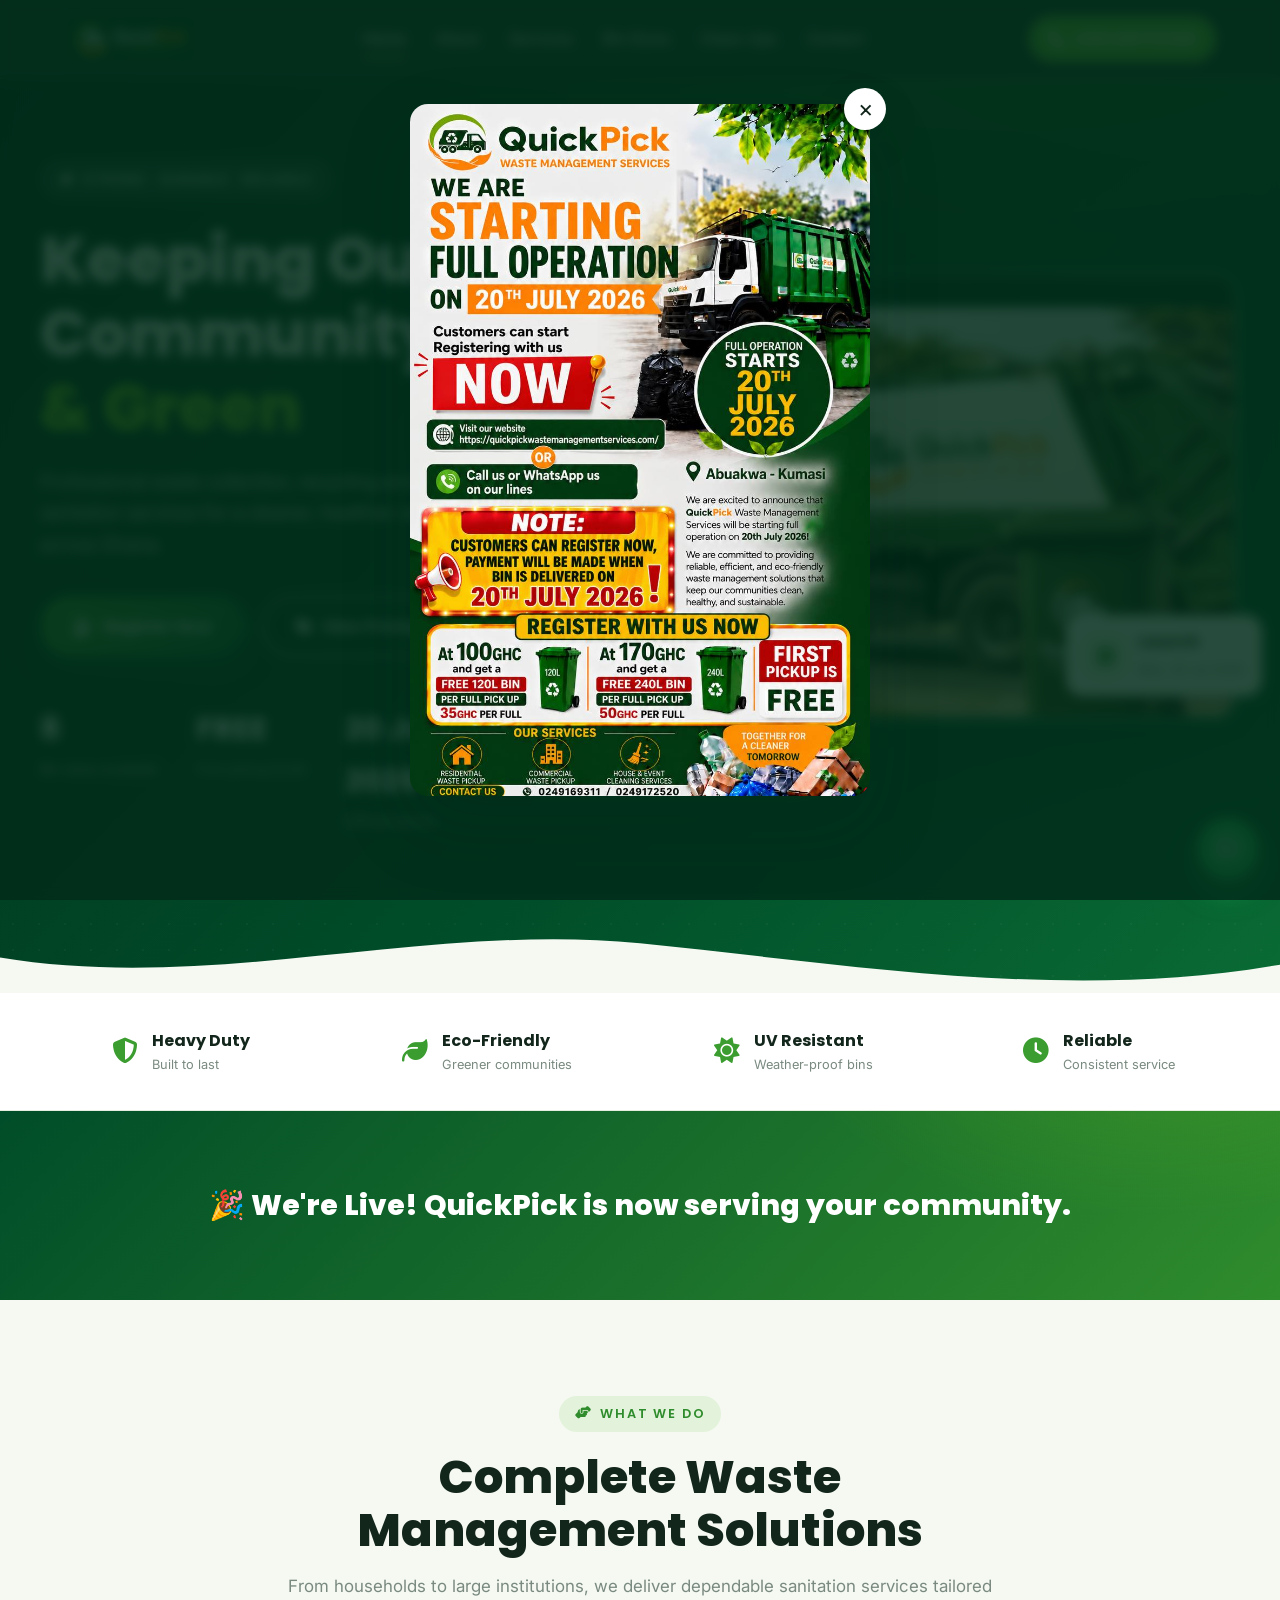
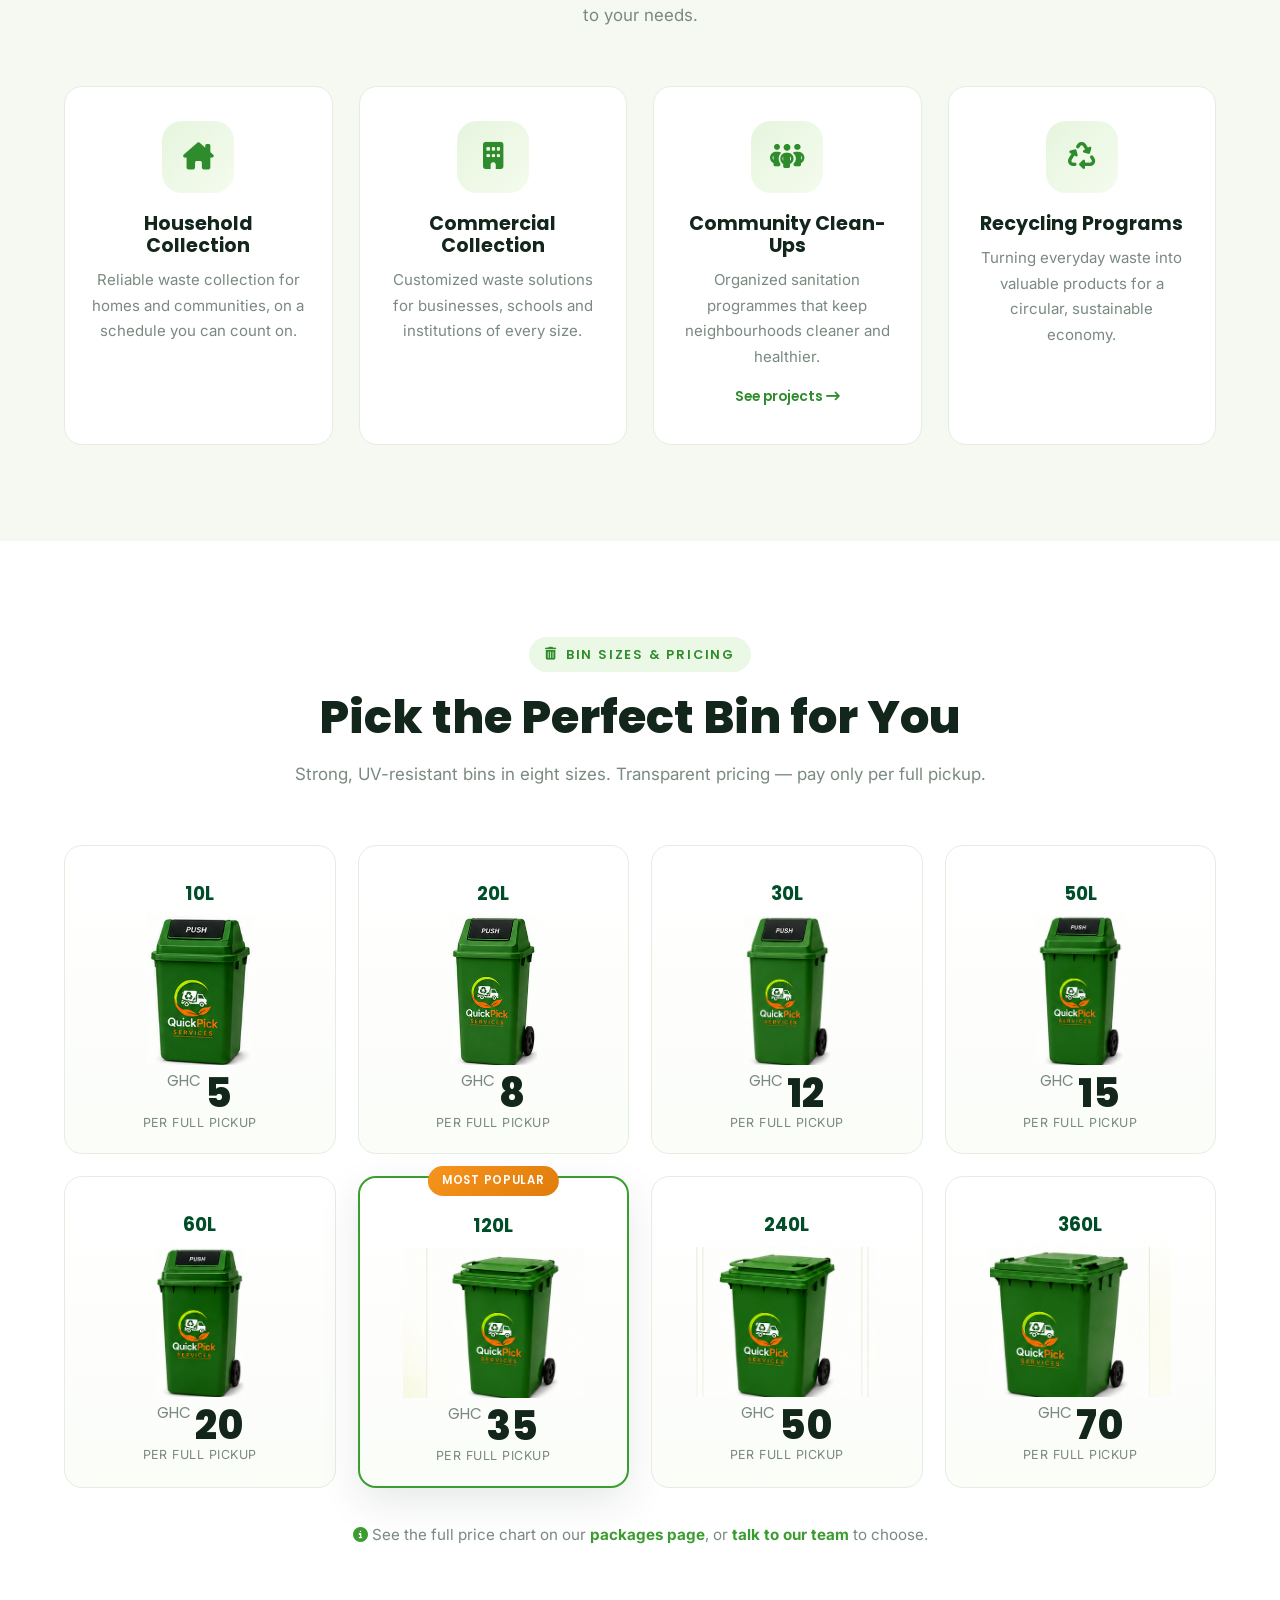
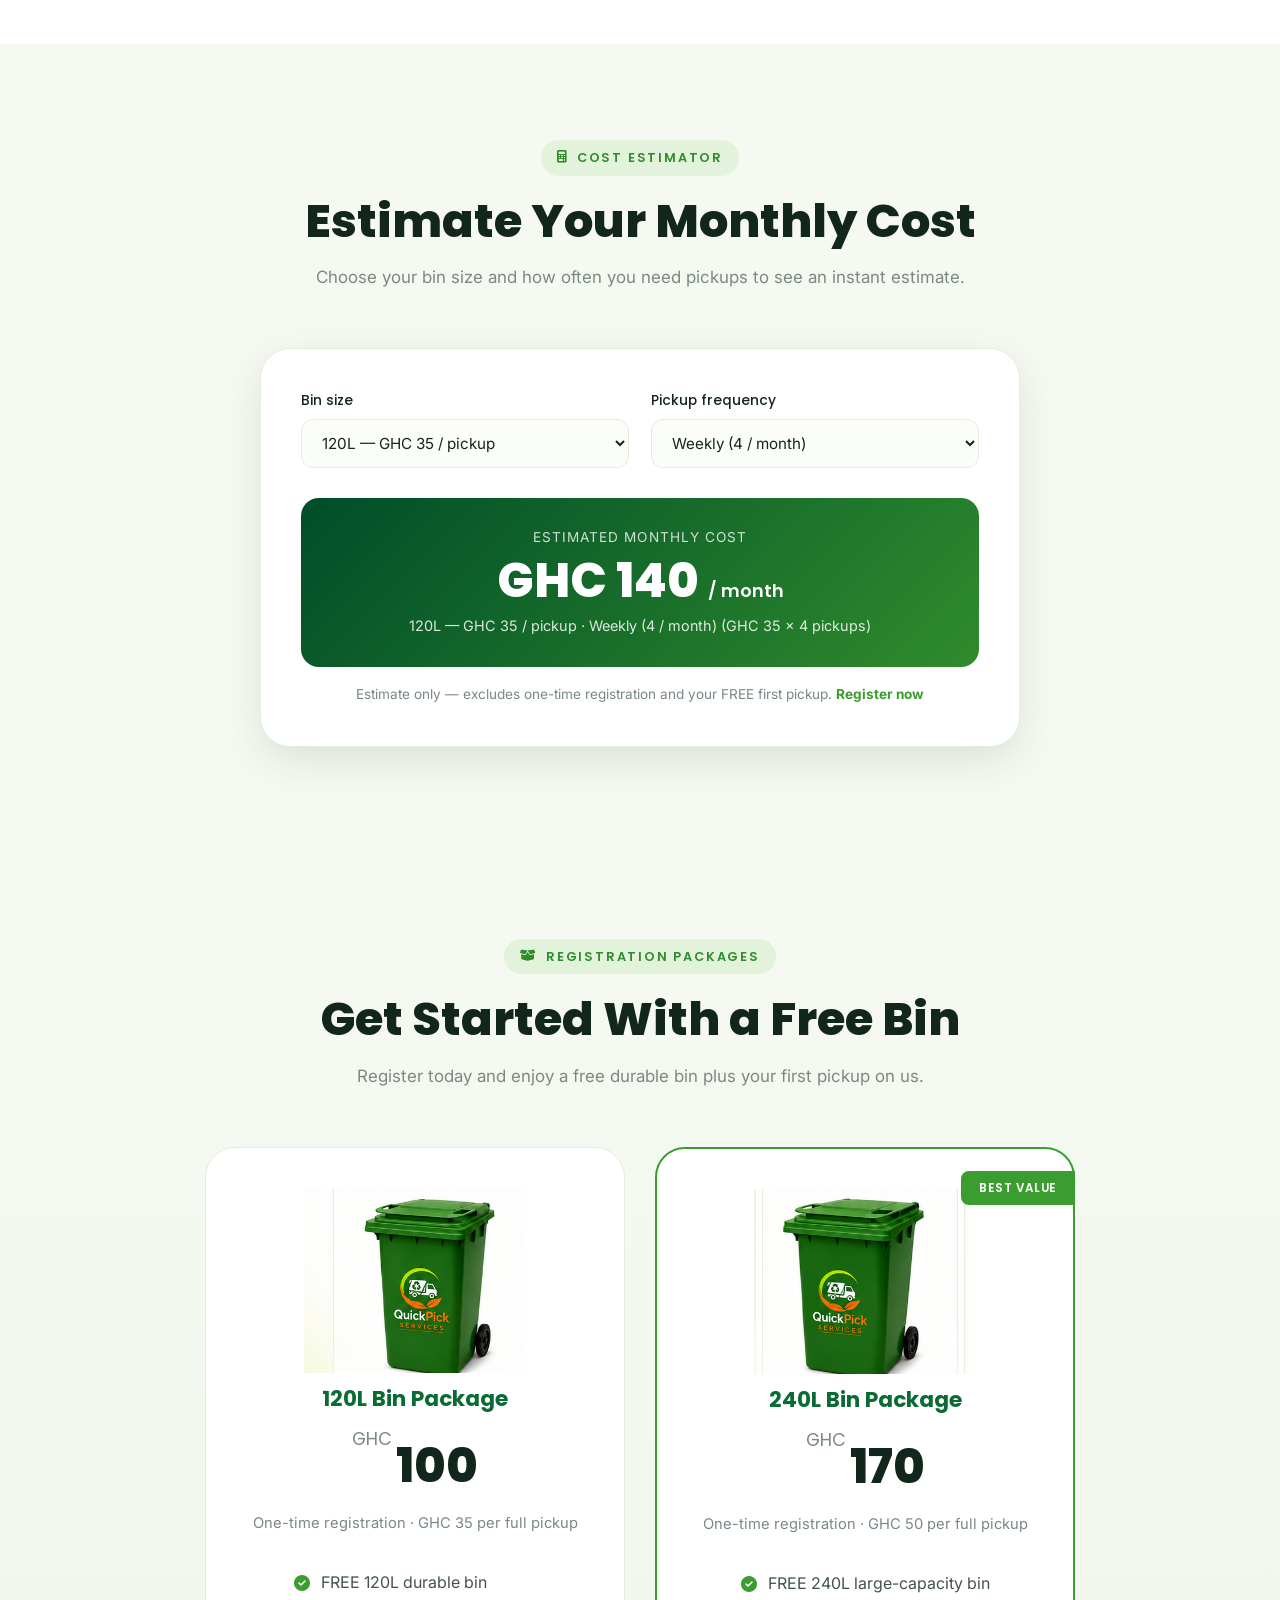
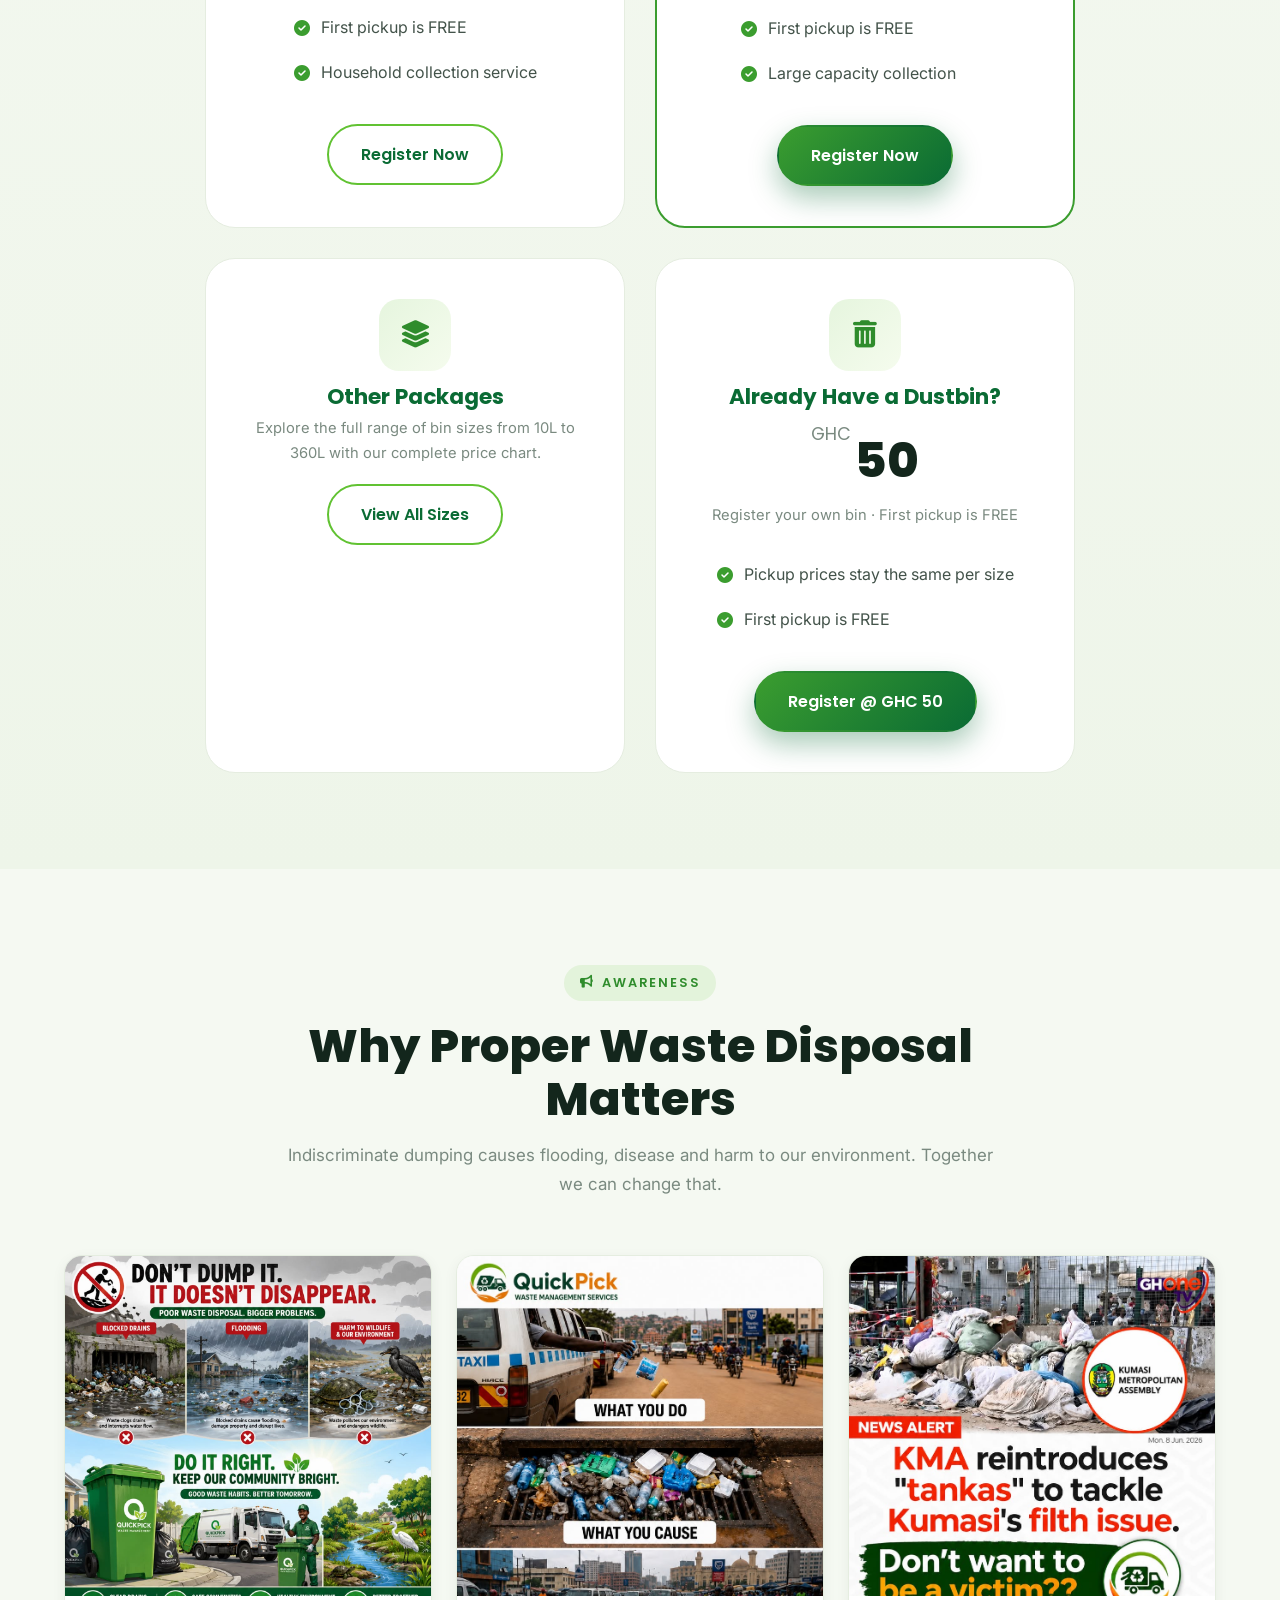
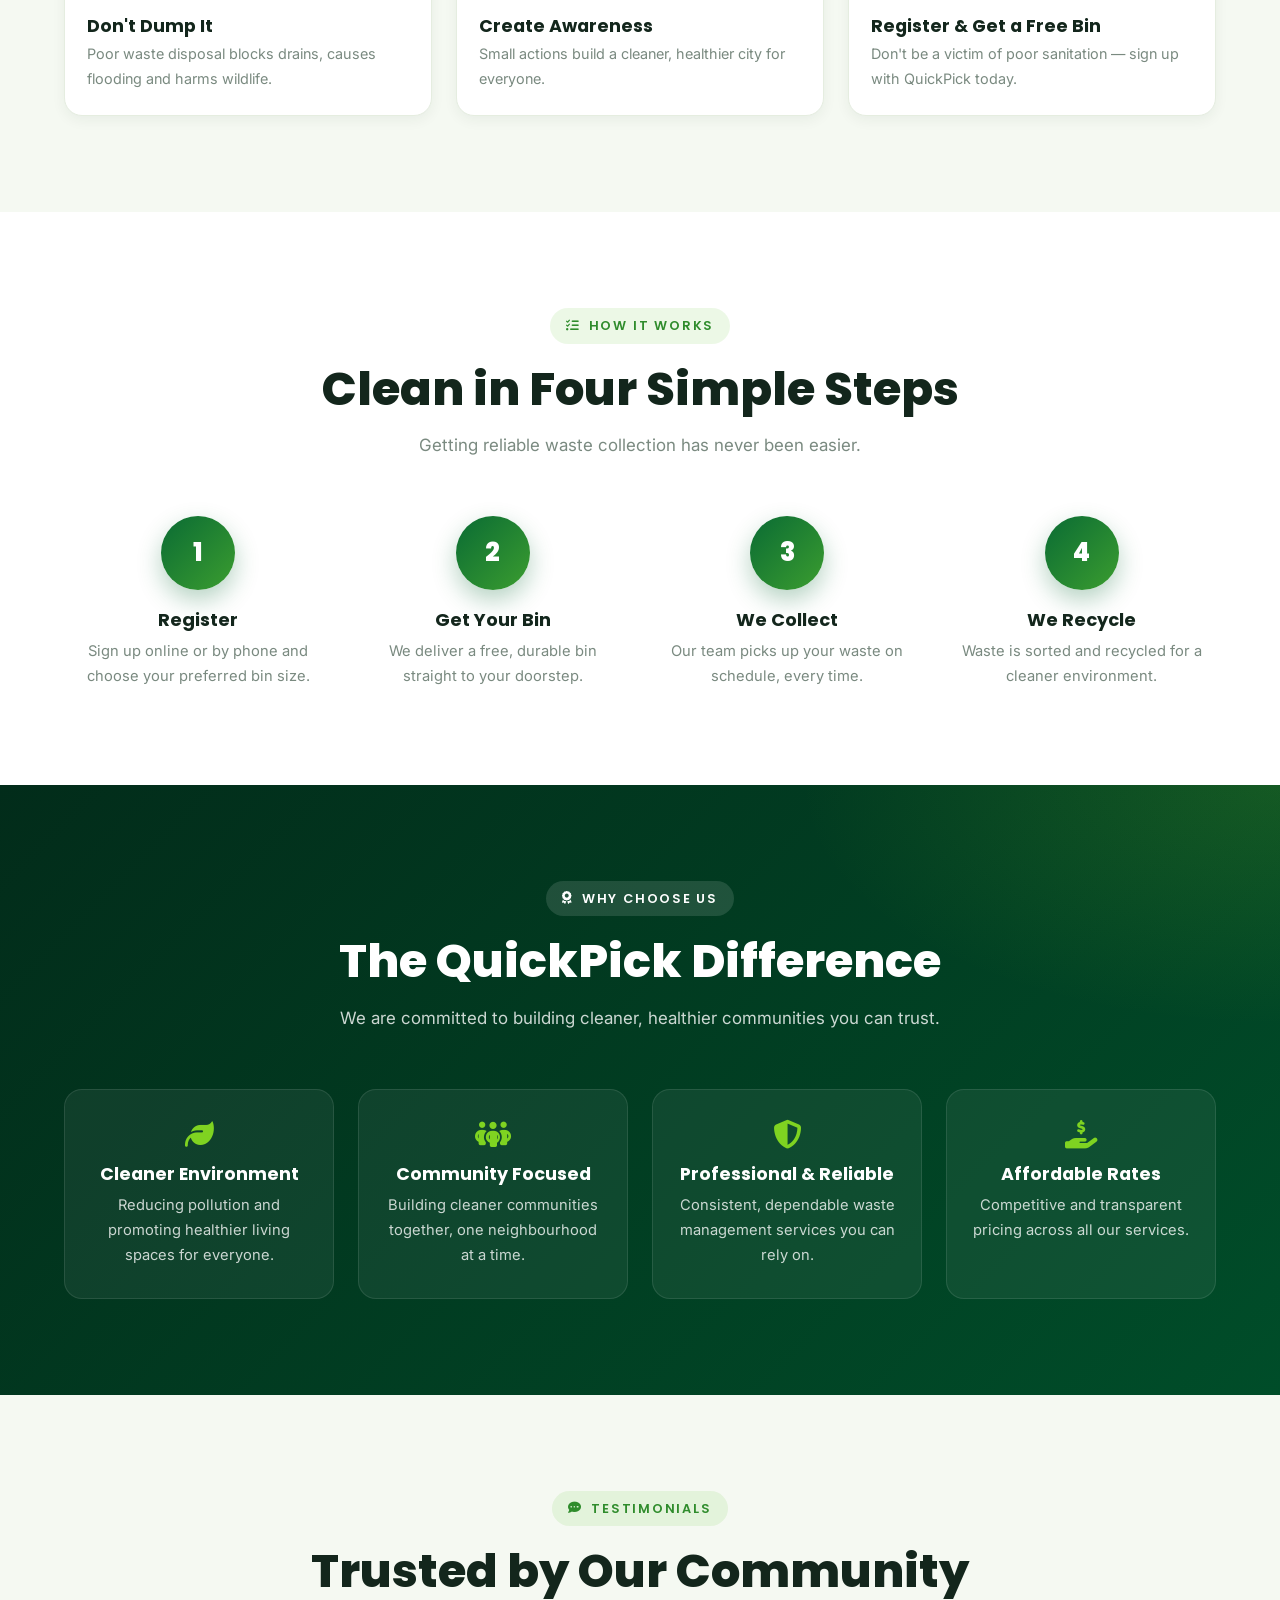
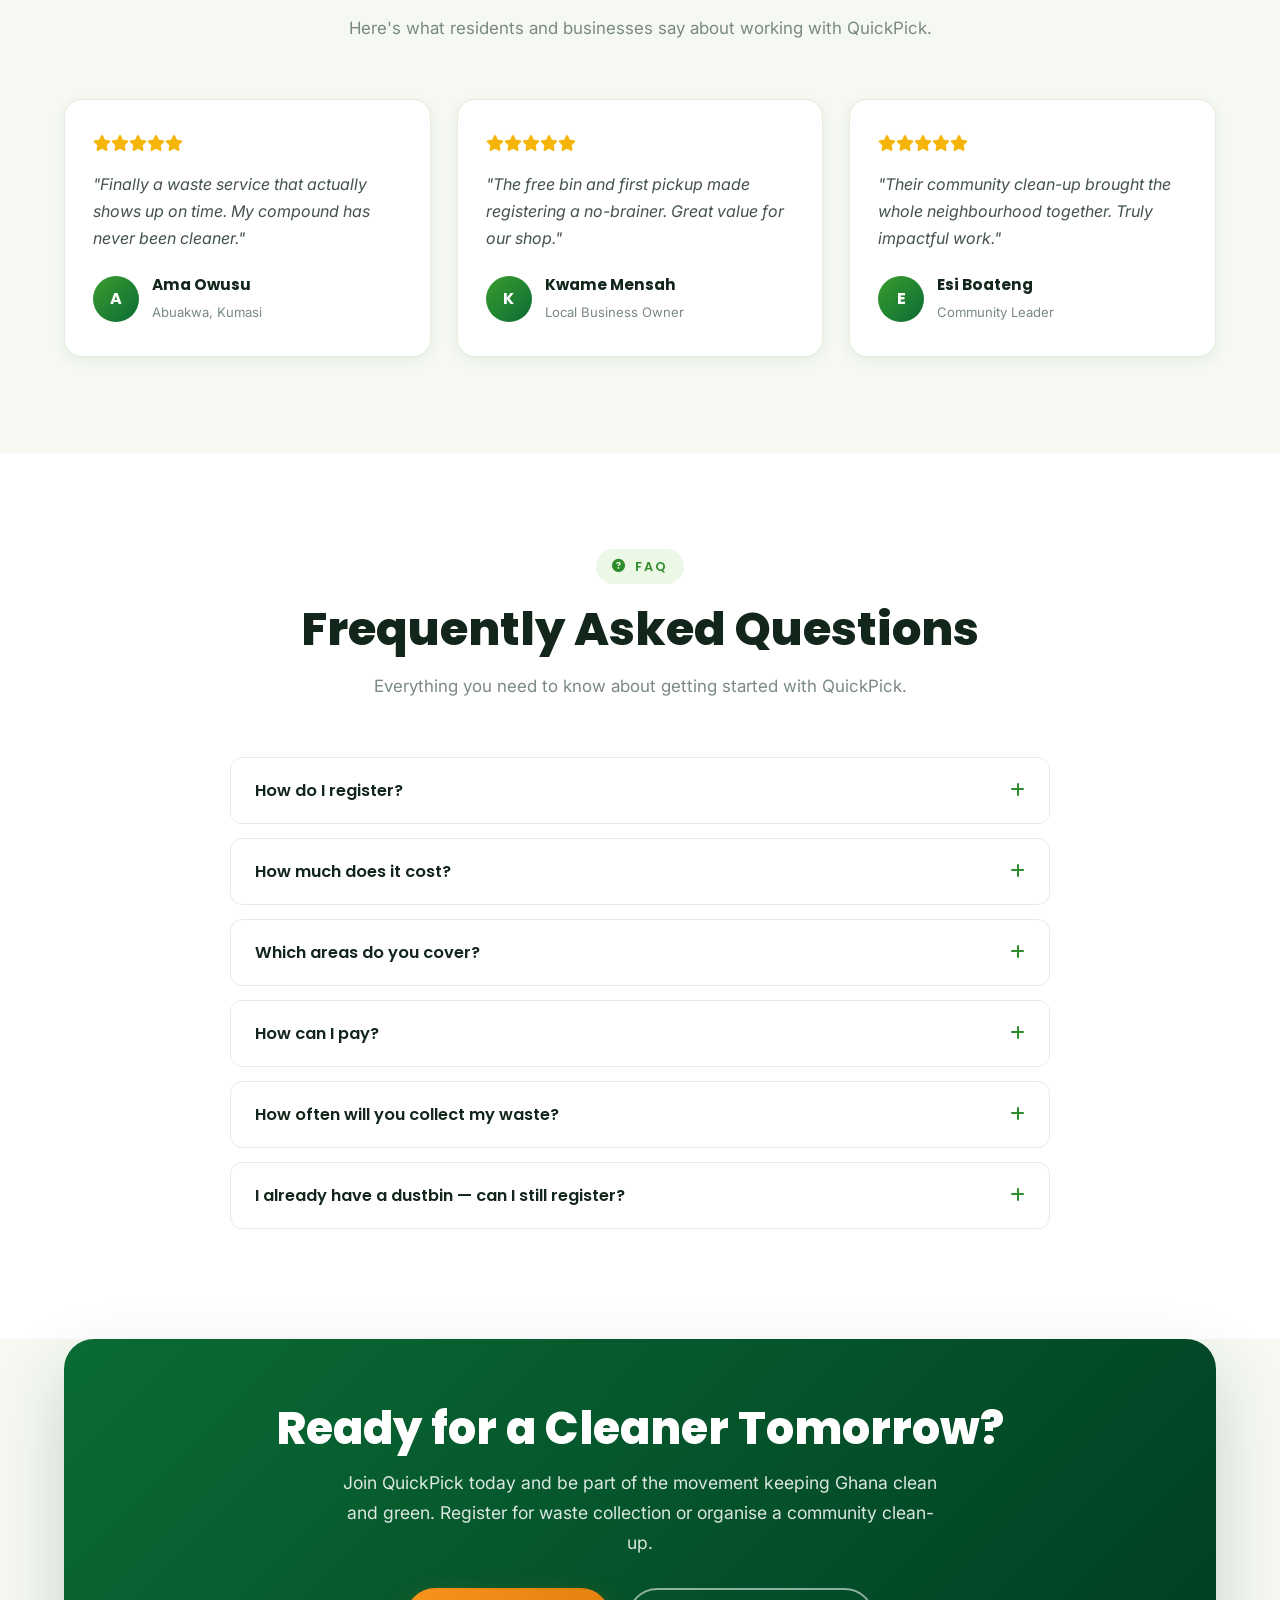
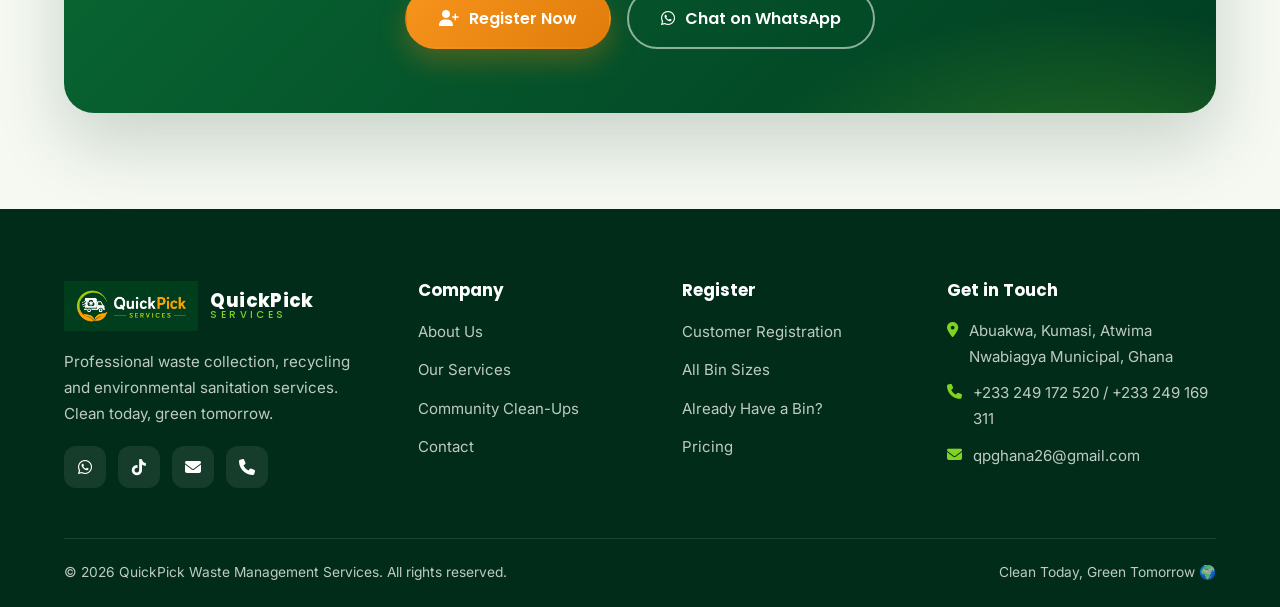
==== commit 05f41242: "Remove redundant text brand name from header (logo already has it) Co-Authored-By: Claude Opus 4.8 <" ====
--- a/index.html
+++ b/index.html
@@ -27,7 +27,6 @@
     <div class="container navbar">
         <a href="index.html" class="brand">
             <img src="images/logo.png" alt="QuickPick Services logo">
-            <span class="brand-name">QuickPick<small>SERVICES</small></span>
         </a>
         <nav class="nav-links" aria-label="Main navigation">
             <a href="index.html" class="active">Home</a>
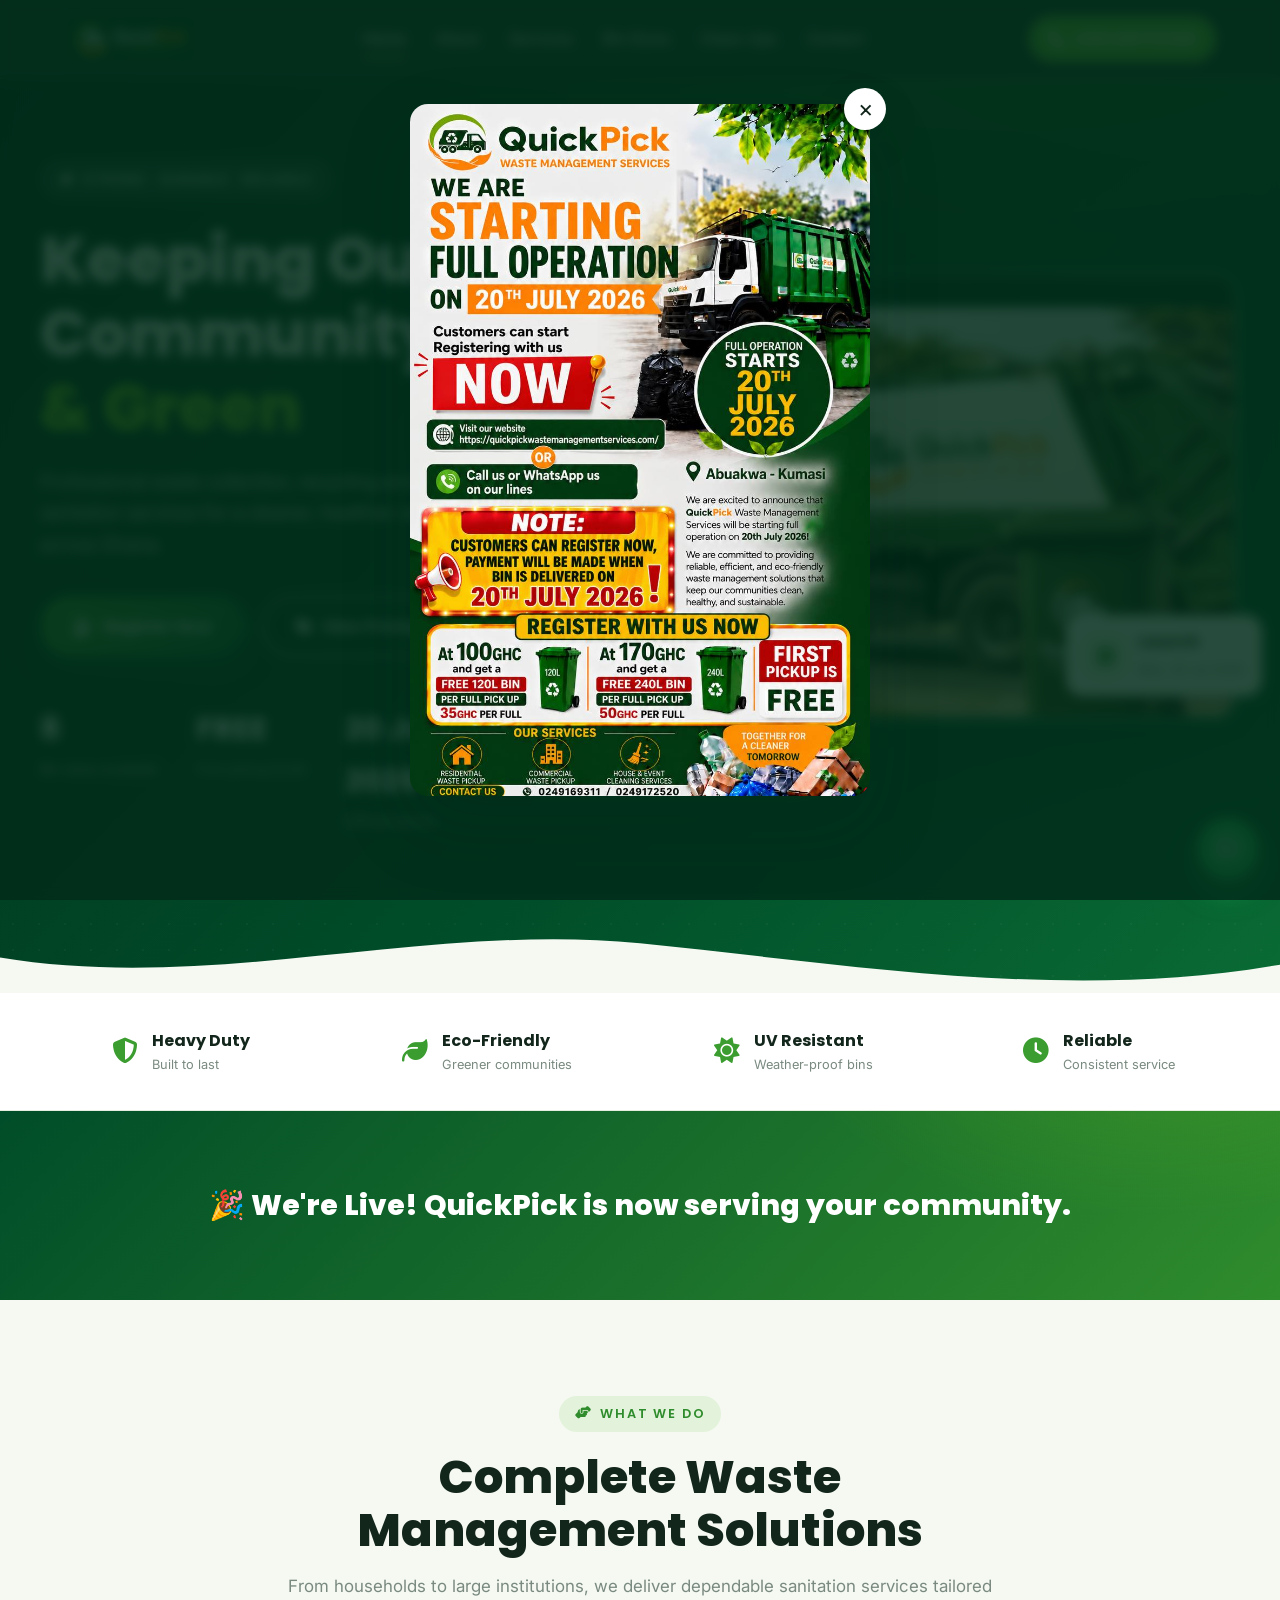
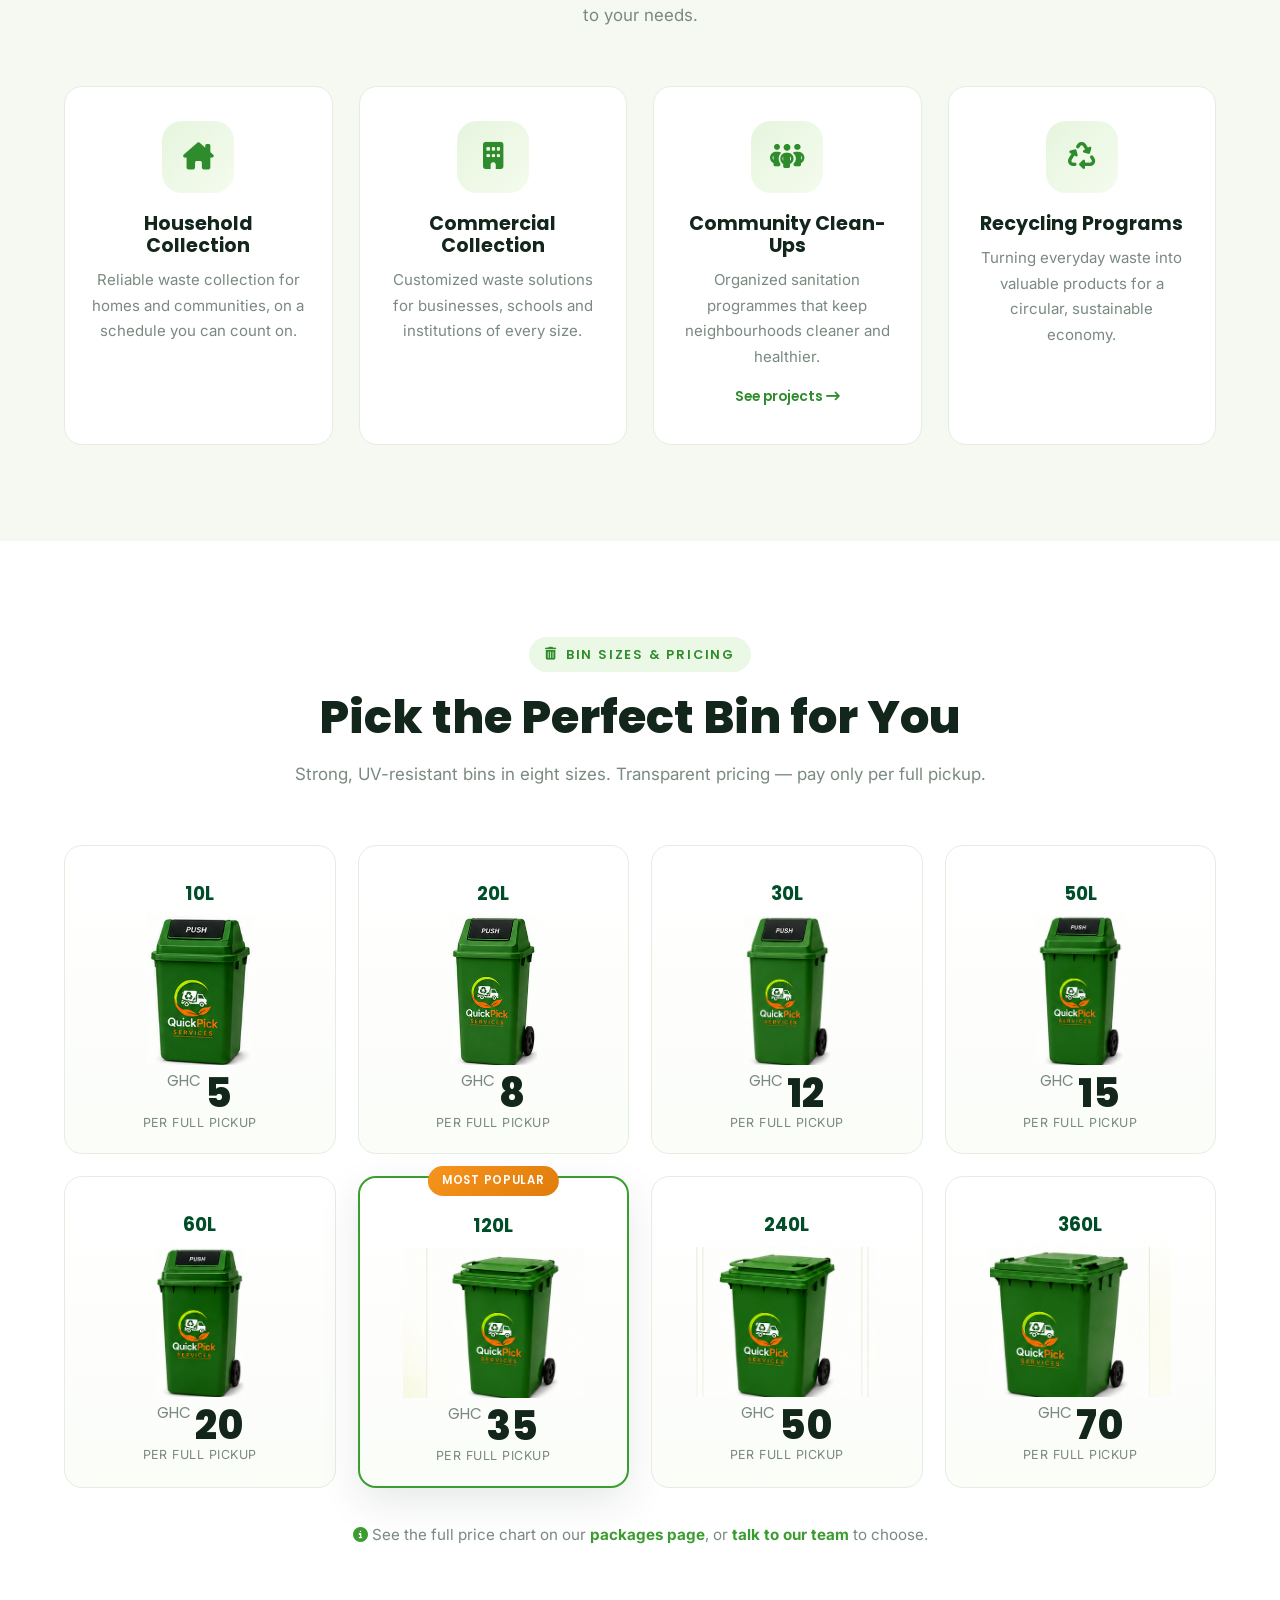
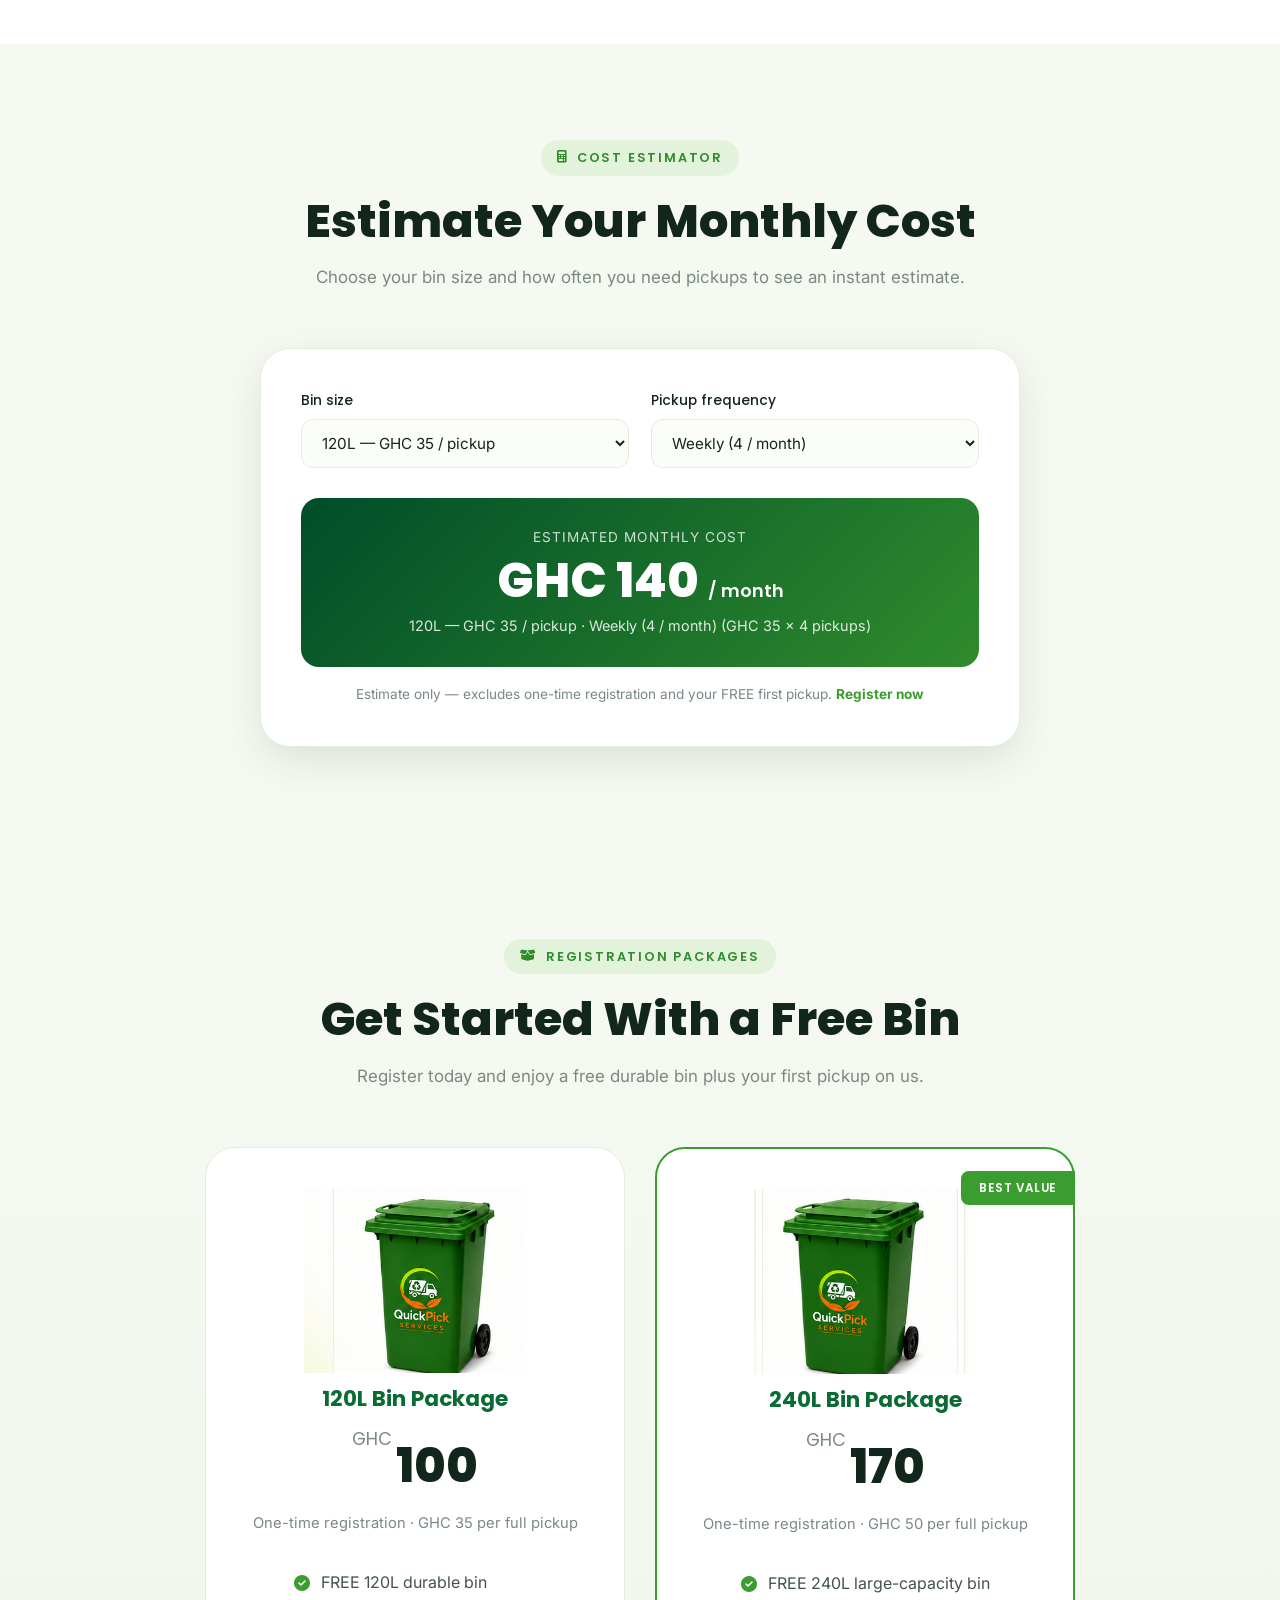
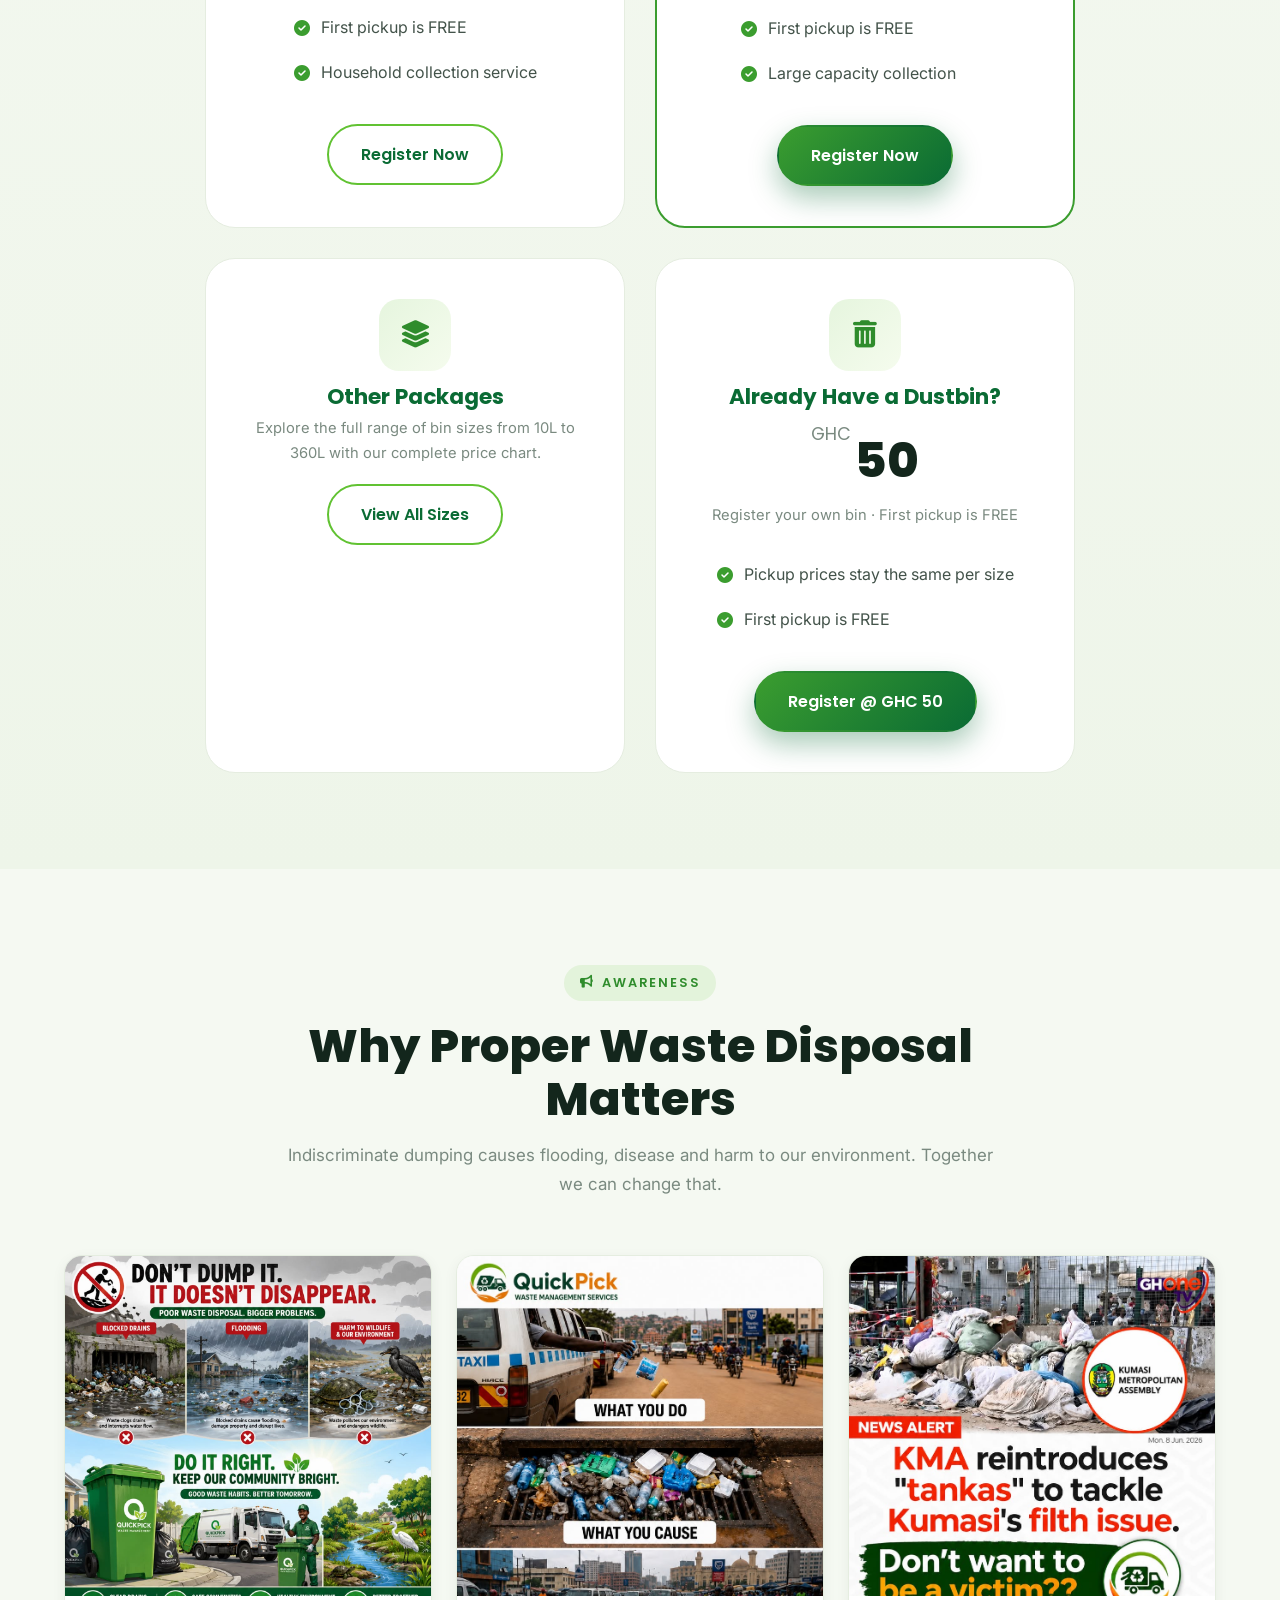
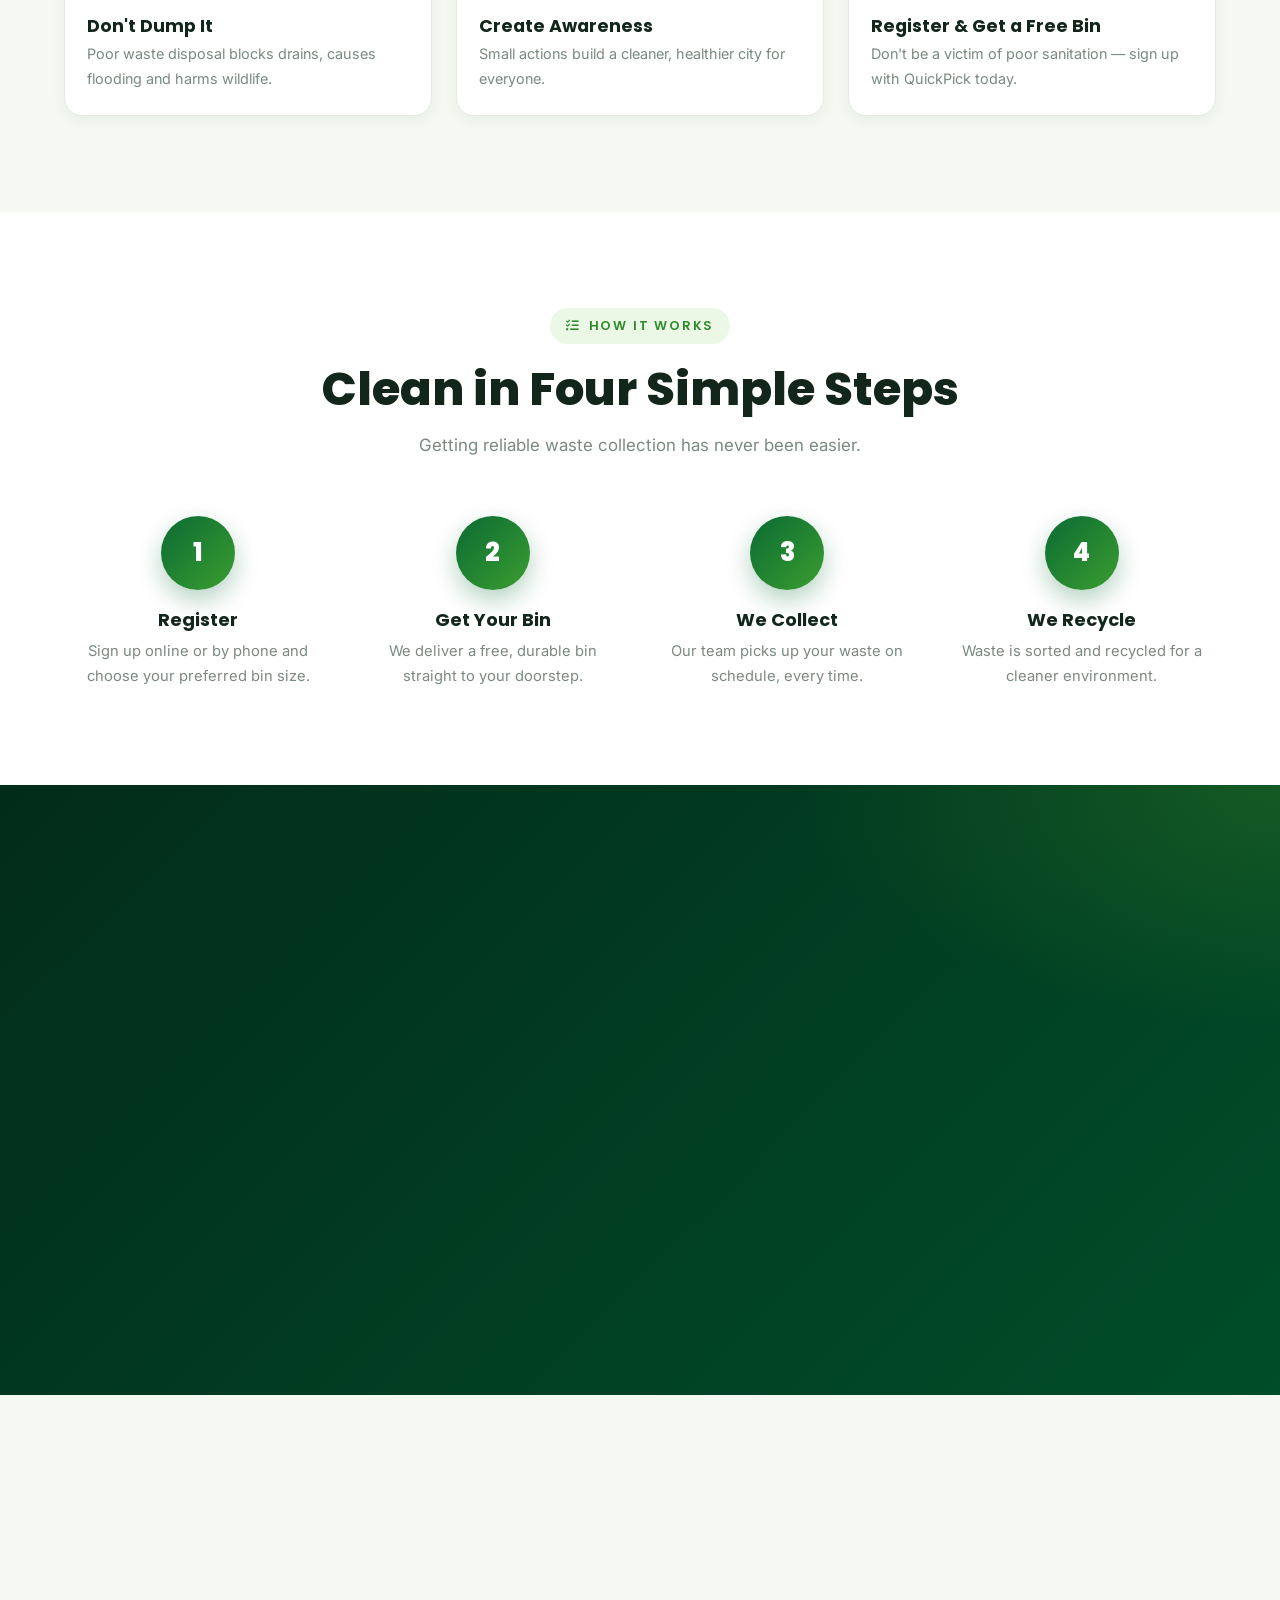
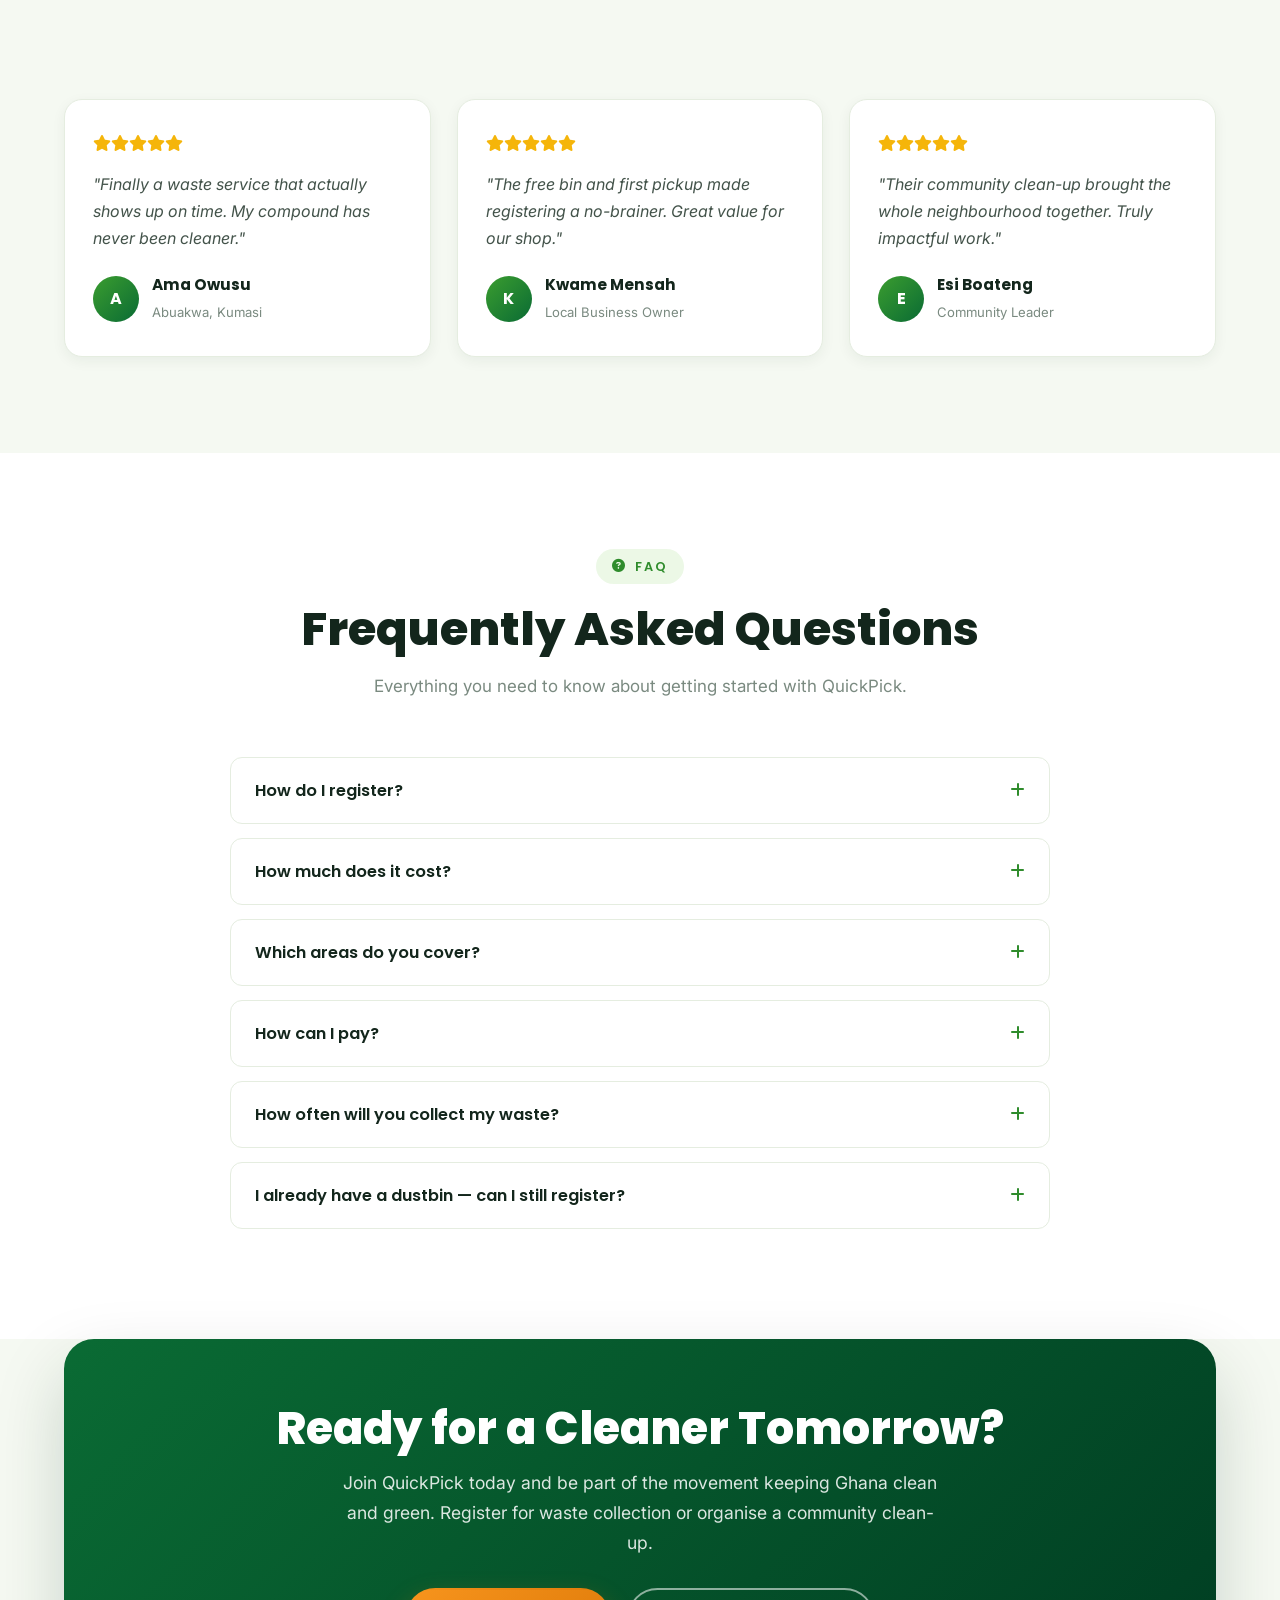
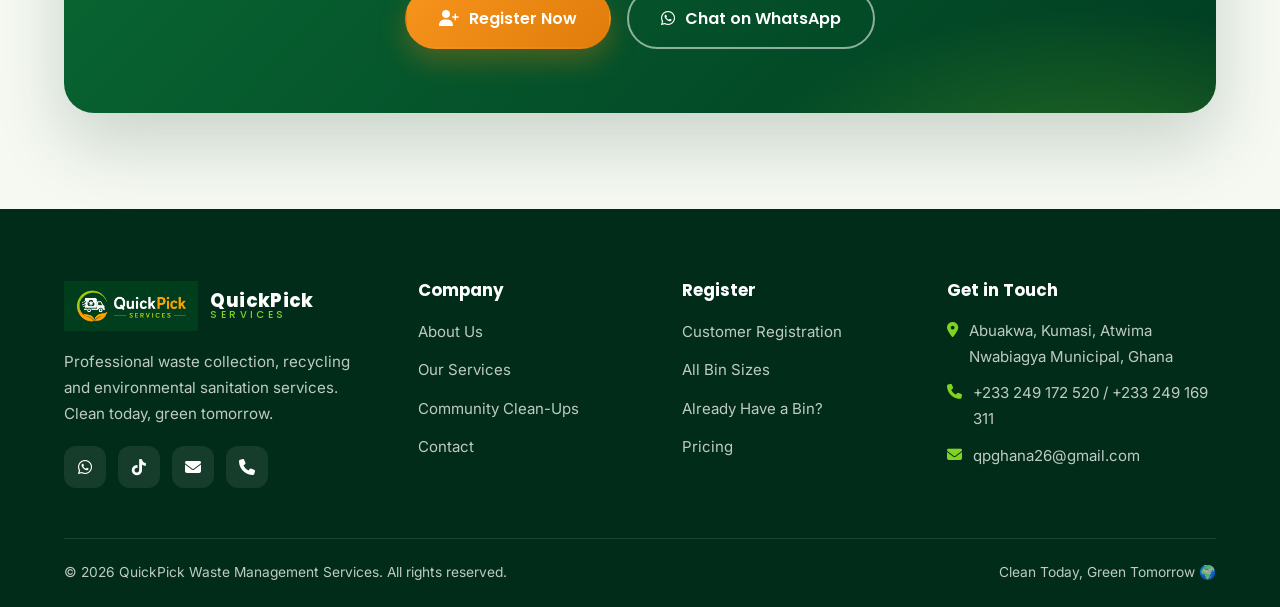
==== commit 2ede9acc: "Fix mobile horizontal overflow (page scaled wider than viewport) - Remove inline 2-col grid override" ====
--- a/index.html
+++ b/index.html
@@ -214,7 +214,7 @@
             <h2>Get Started With a Free Bin</h2>
             <p>Register today and enjoy a free durable bin plus your first pickup on us.</p>
         </div>
-        <div class="package-grid" style="grid-template-columns:repeat(2,minmax(0,420px))">
+        <div class="package-grid">
             <div class="package reveal">
                 <img class="pkg-svg" src="images/bins/bin-120.png" alt="120L QuickPick bin">
                 <h3>120L Bin Package</h3>
@@ -242,7 +242,7 @@
             </div>
         </div>
 
-        <div class="package-grid" style="grid-template-columns:repeat(2,minmax(0,420px));margin-top:30px">
+        <div class="package-grid" style="margin-top:30px">
             <div class="package reveal">
                 <div class="service-icon" style="margin:0 auto 14px"><i class="fa-solid fa-layer-group"></i></div>
                 <h3>Other Packages</h3>
--- a/css/quickpick.css
+++ b/css/quickpick.css
@@ -904,8 +904,12 @@
 
 @media (max-width:560px){
     .container{padding:0 18px;}
-    .services-grid,.bin-grid,.steps-grid,.why-grid,.trust-grid,.package-grid,.gallery-grid,.stats-grid{grid-template-columns:1fr;}
+    .services-grid,.bin-grid,.steps-grid,.why-grid,.trust-grid,.package-grid,.gallery-grid,.stats-grid,.footer-grid,.campaign-grid{grid-template-columns:1fr;}
     .package-grid{max-width:420px;margin:0 auto;}
+    .footer-grid{text-align:center;}
+    .footer-brand .brand,.footer-social{justify-content:center;}
+    .footer-brand p{margin-left:auto;margin-right:auto;}
+    .footer-contact li{justify-content:center;text-align:left;}
     .form-row{grid-template-columns:1fr;}
     .hero-visual .photo-frame img{height:320px;}
     .hero-stats{gap:24px;}
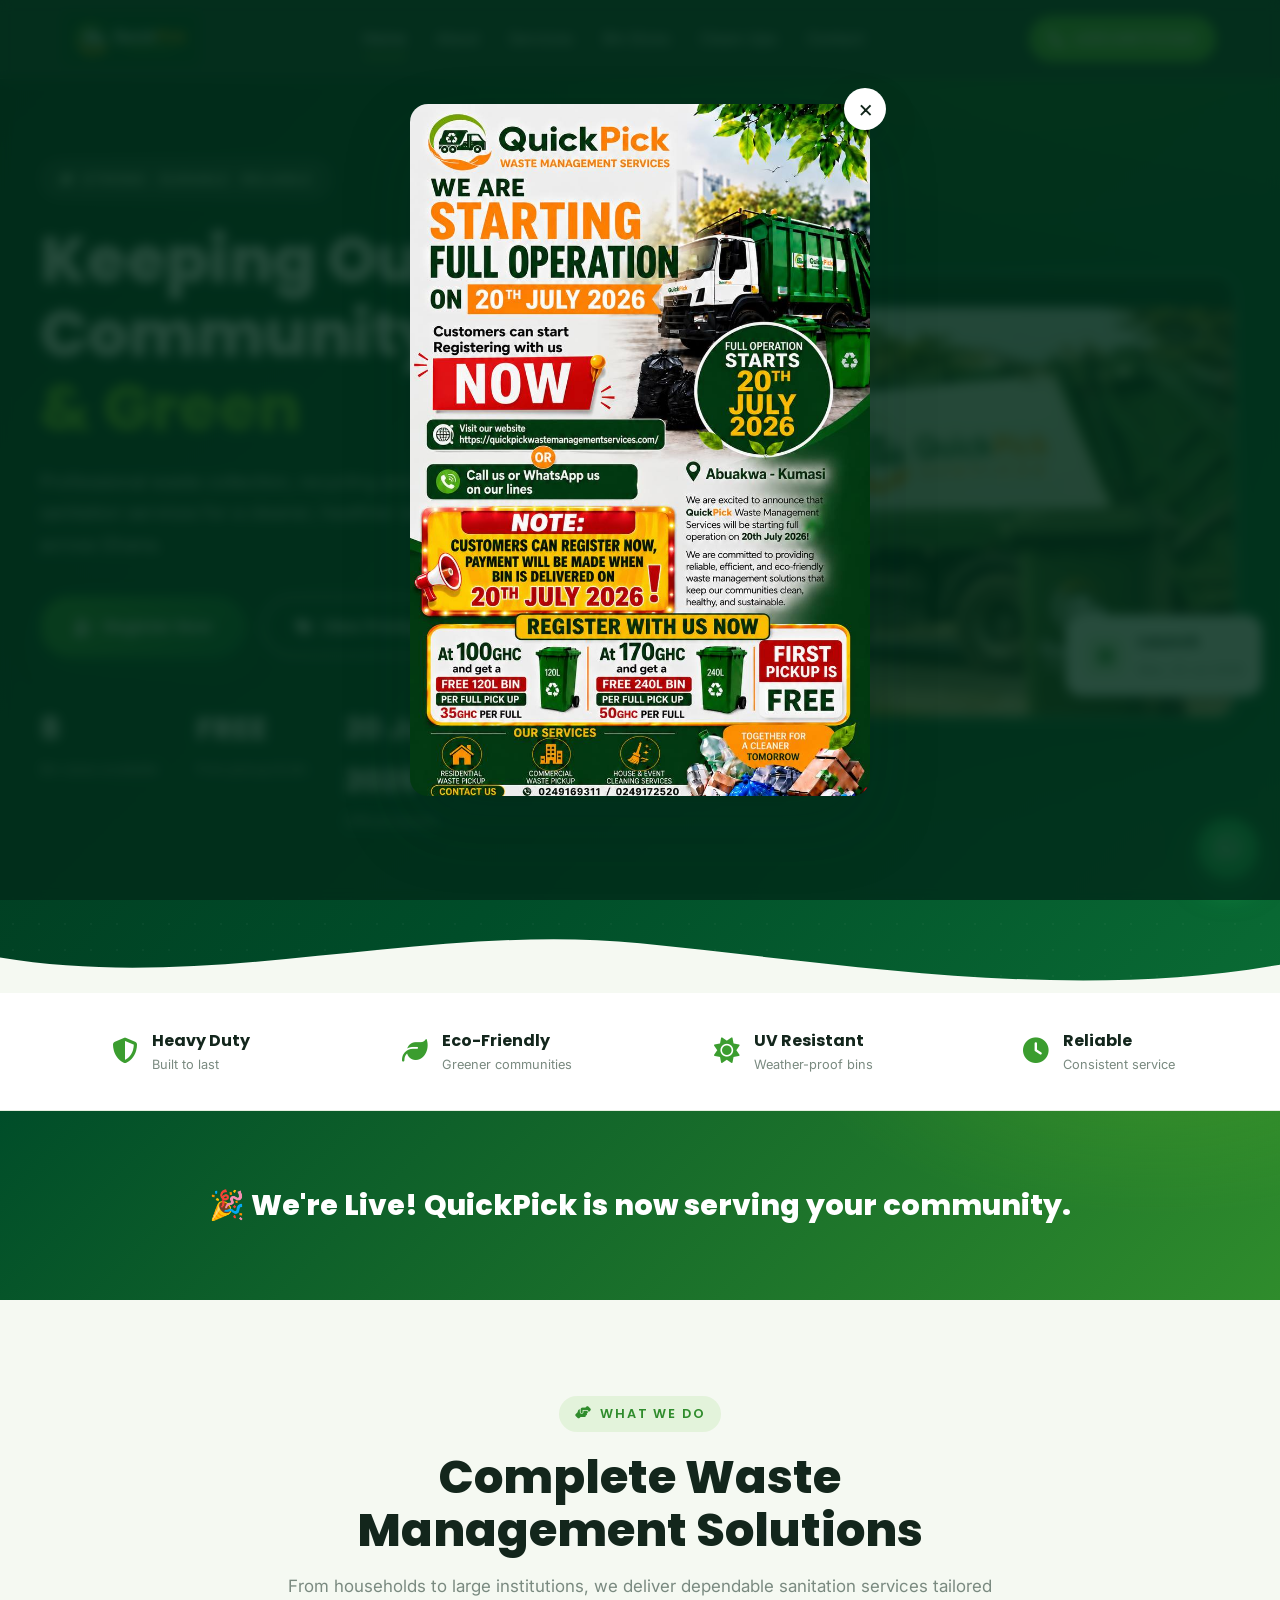
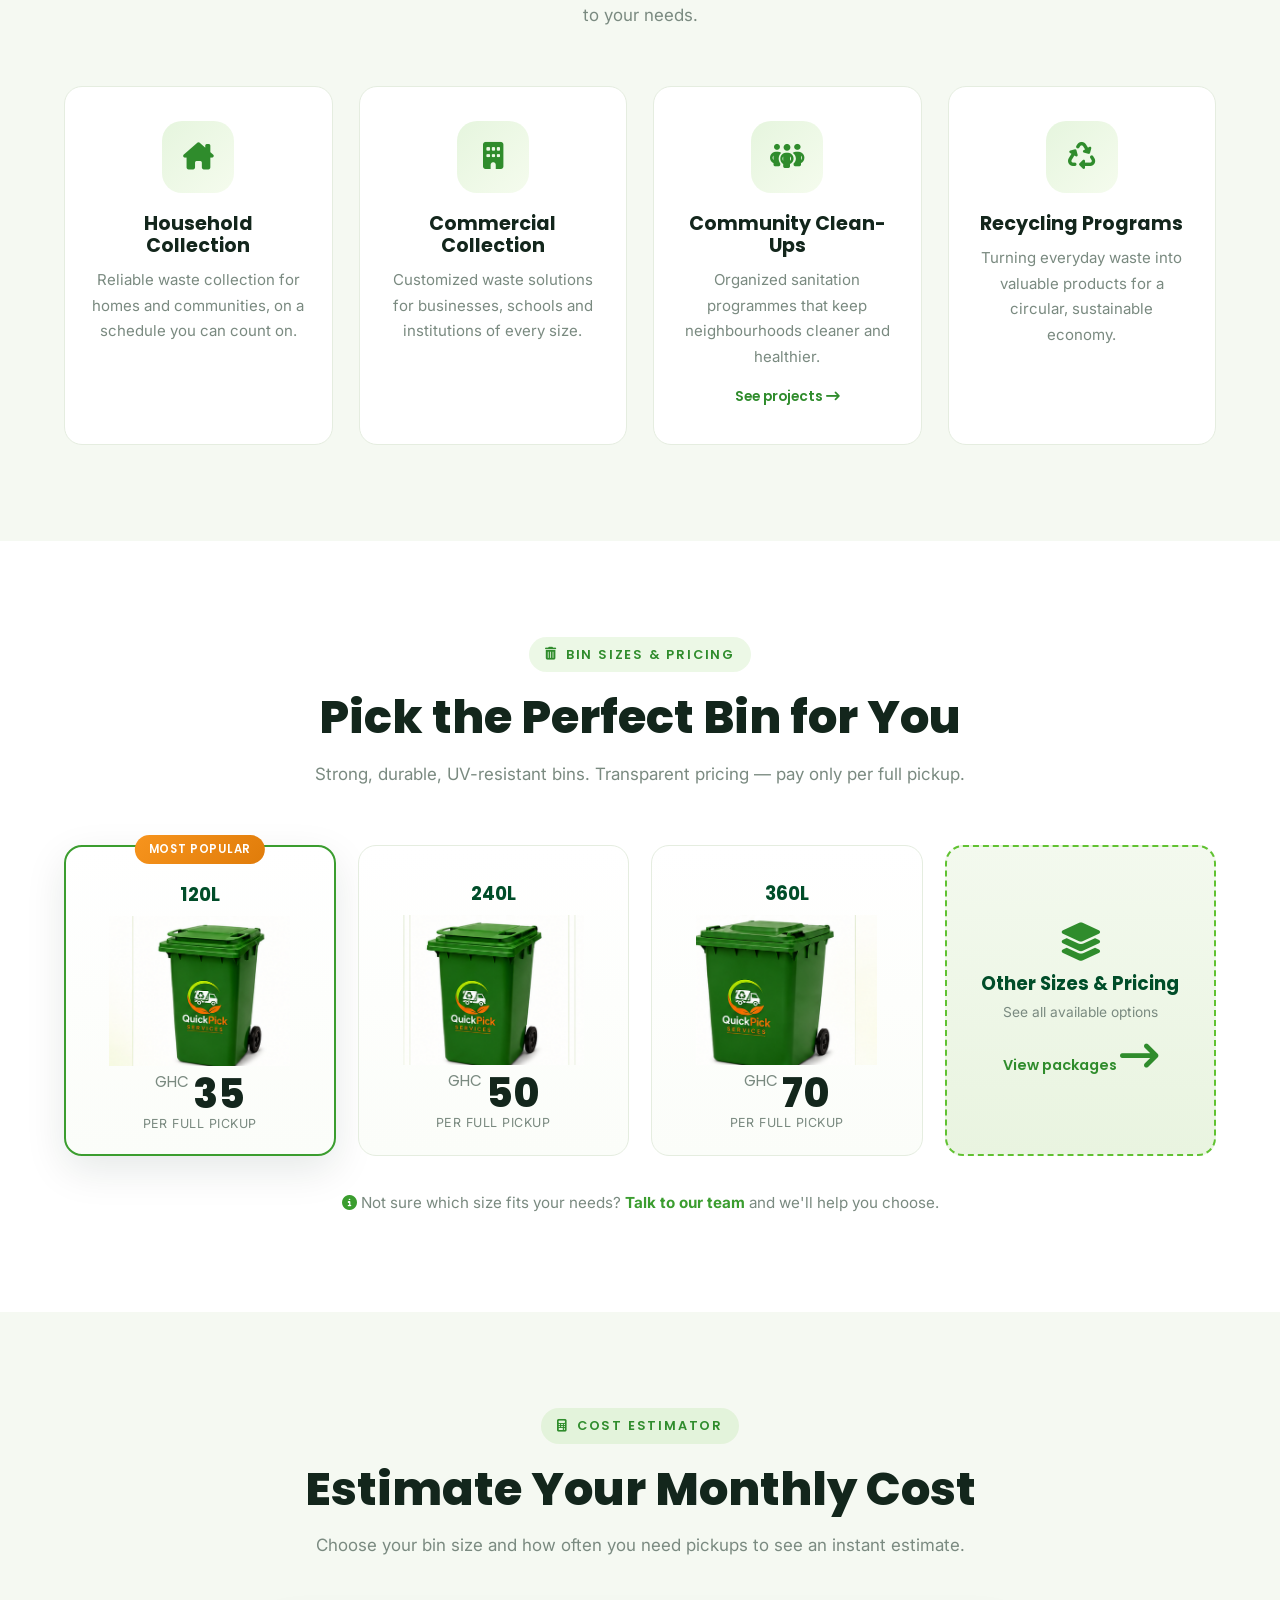
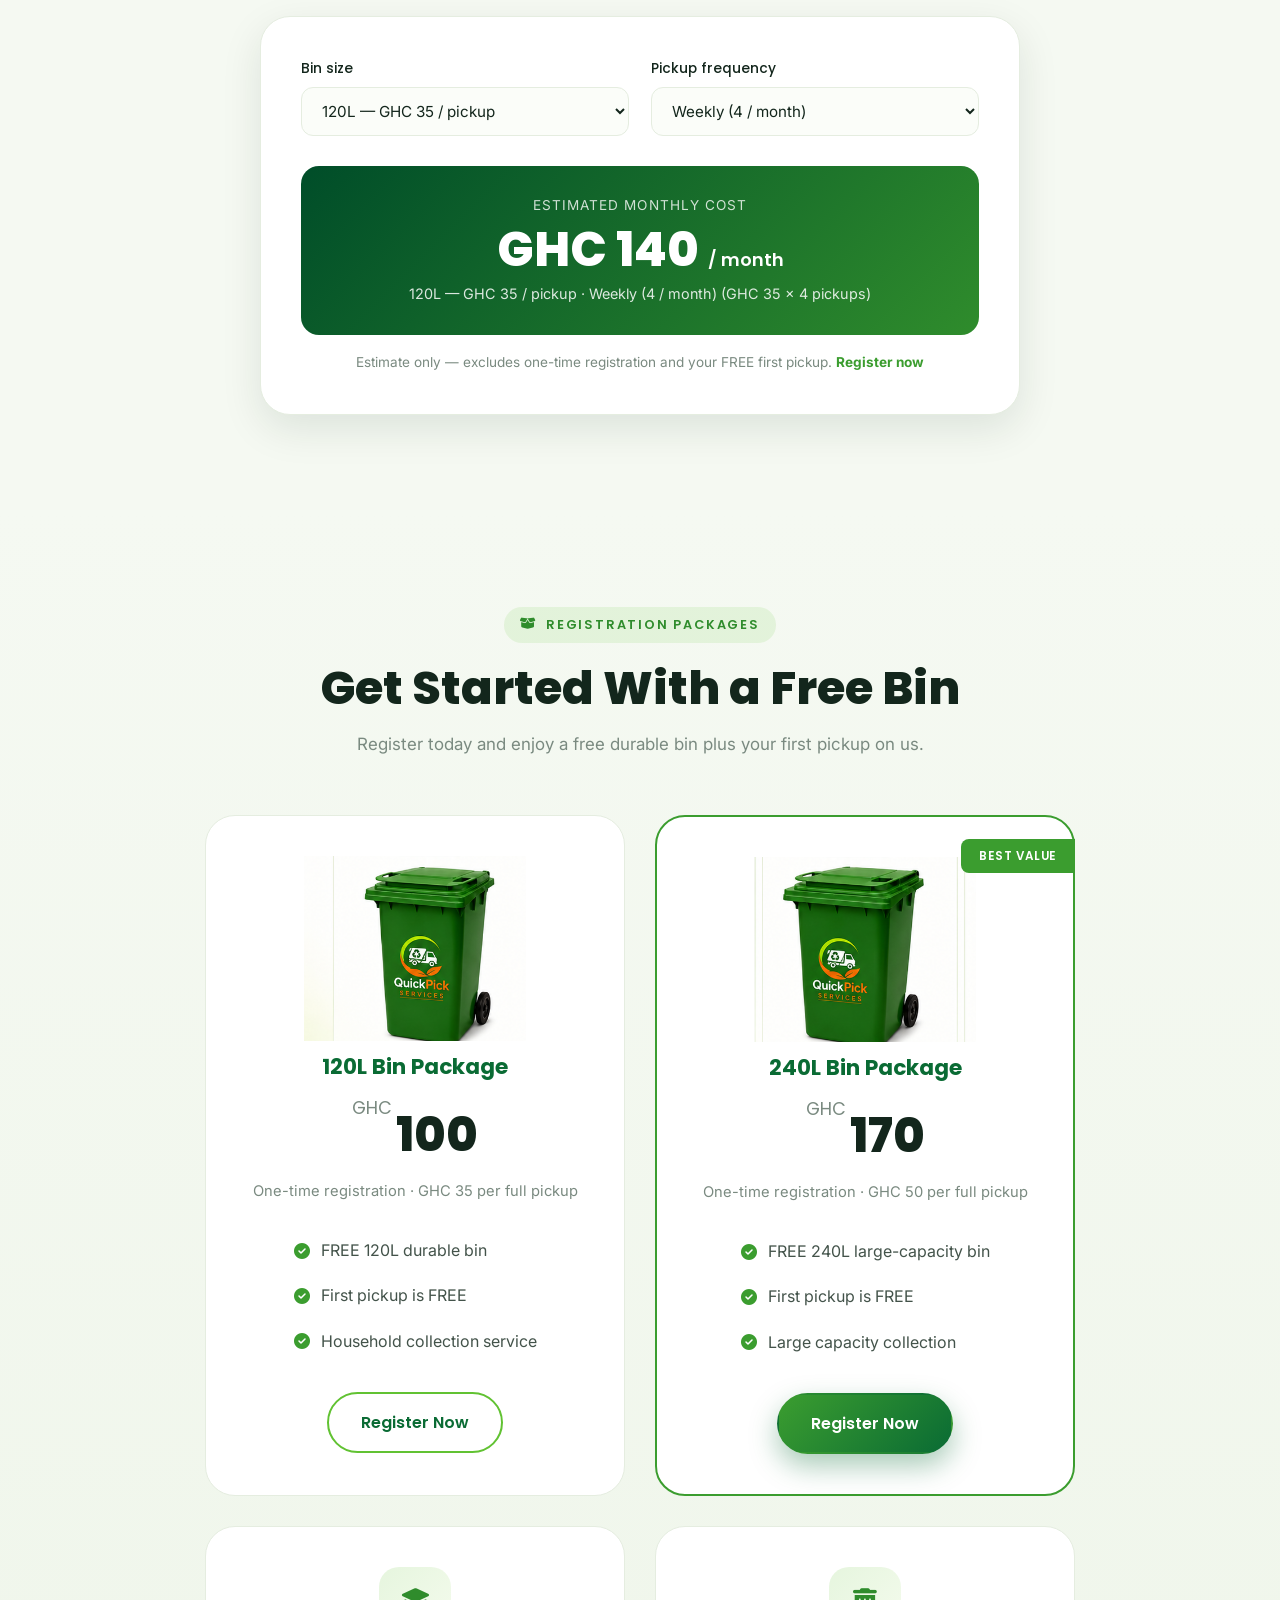
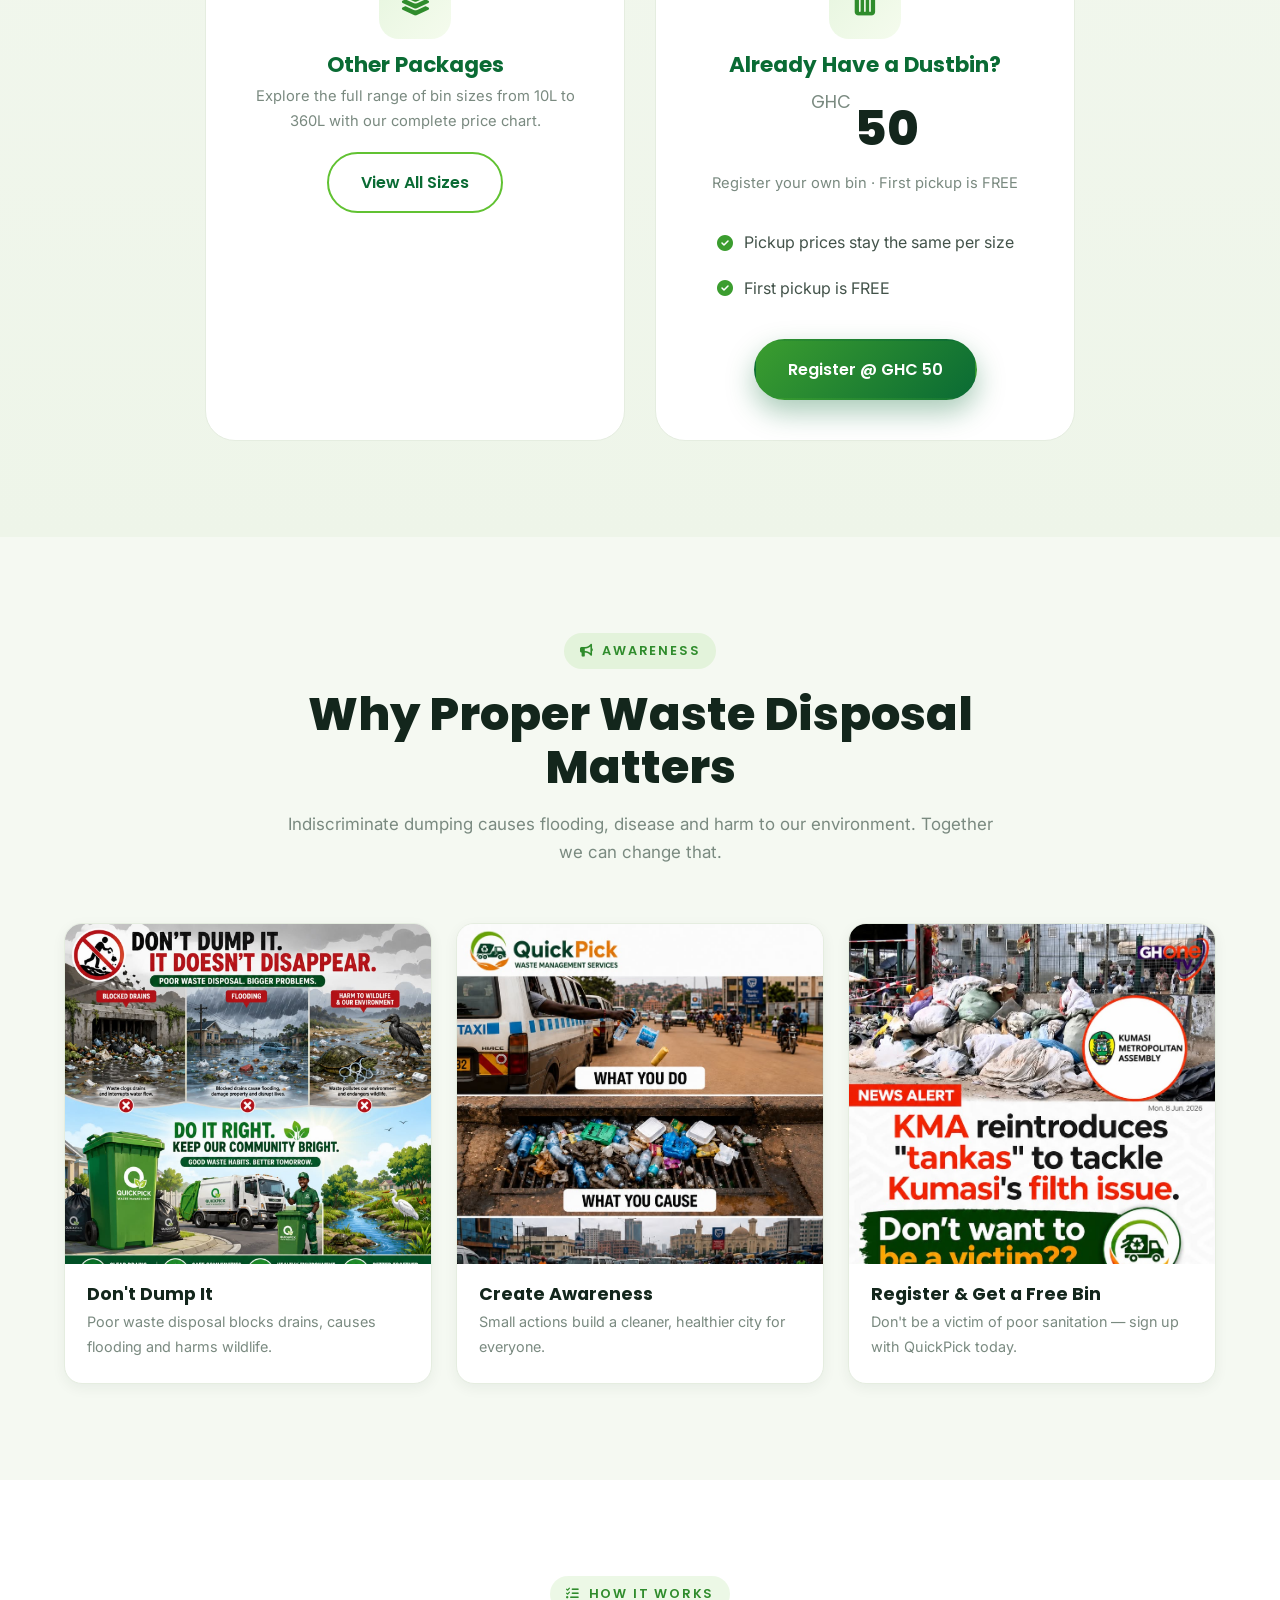
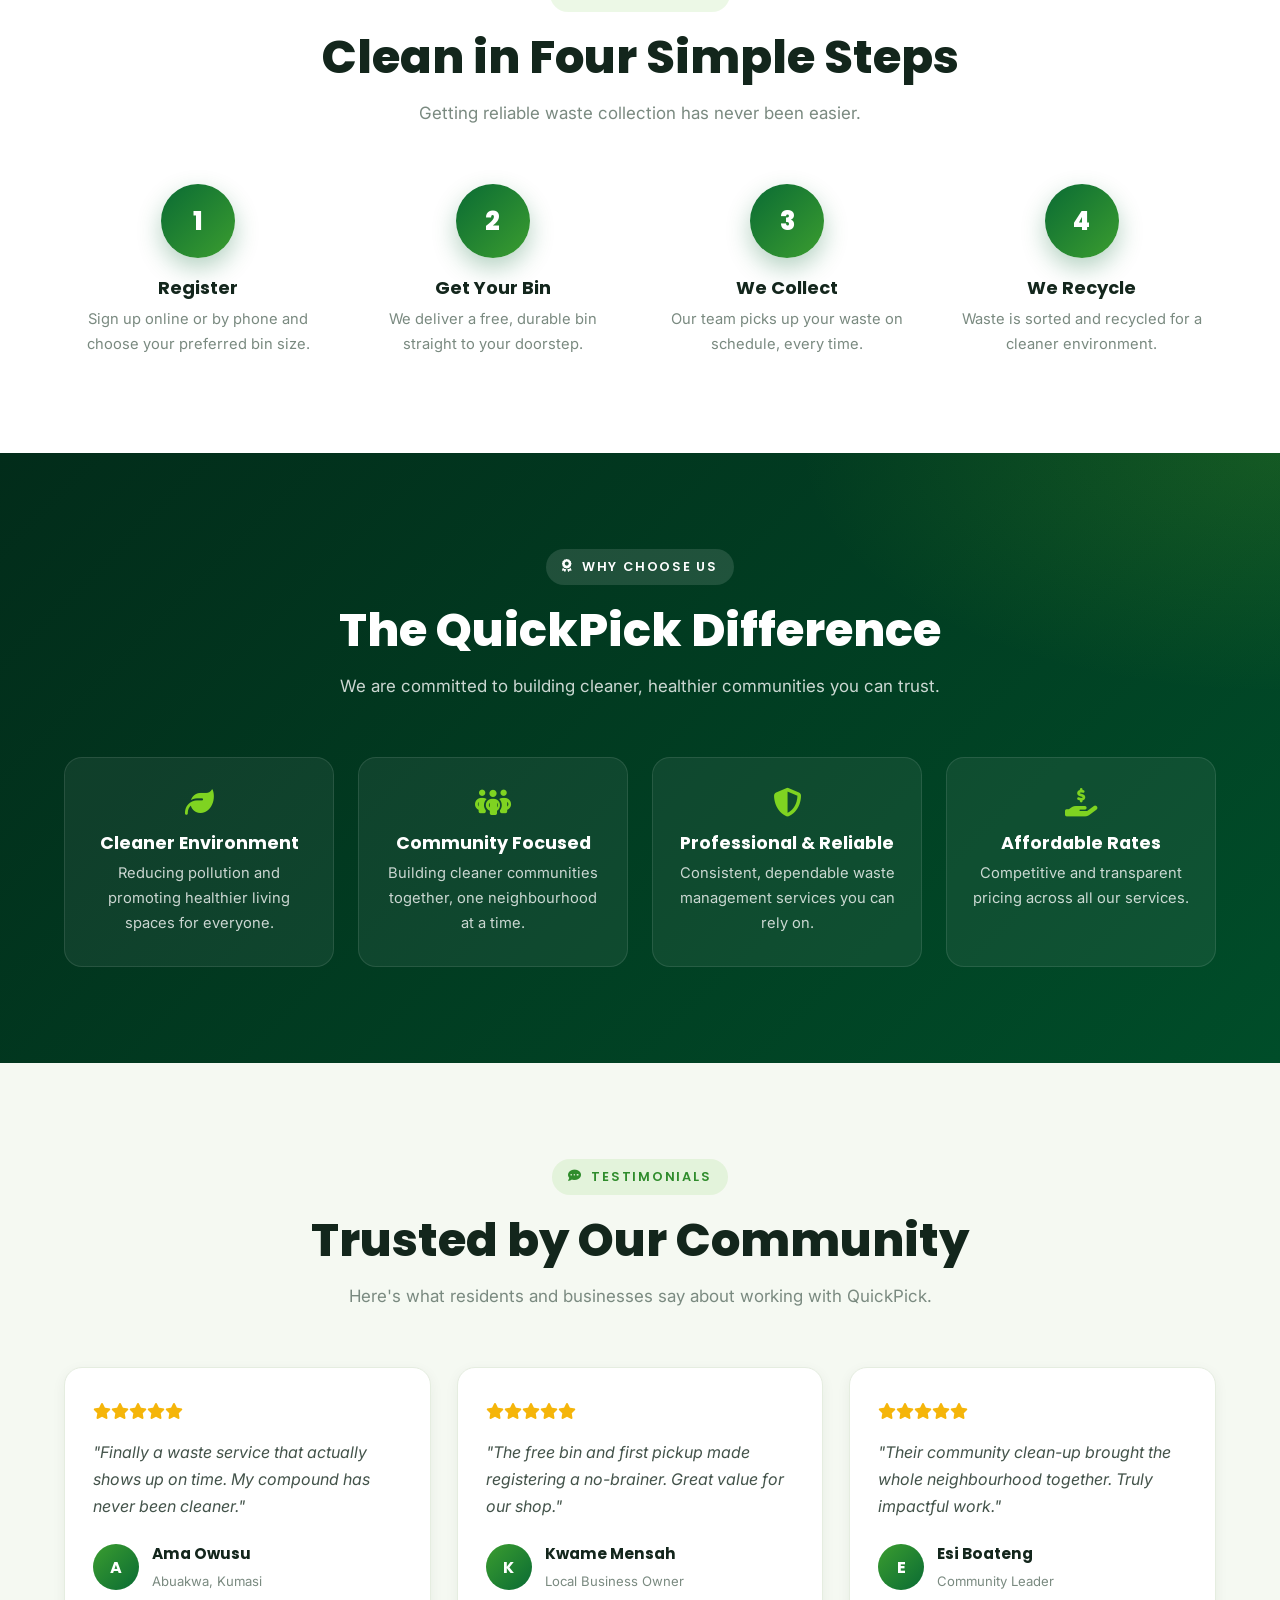
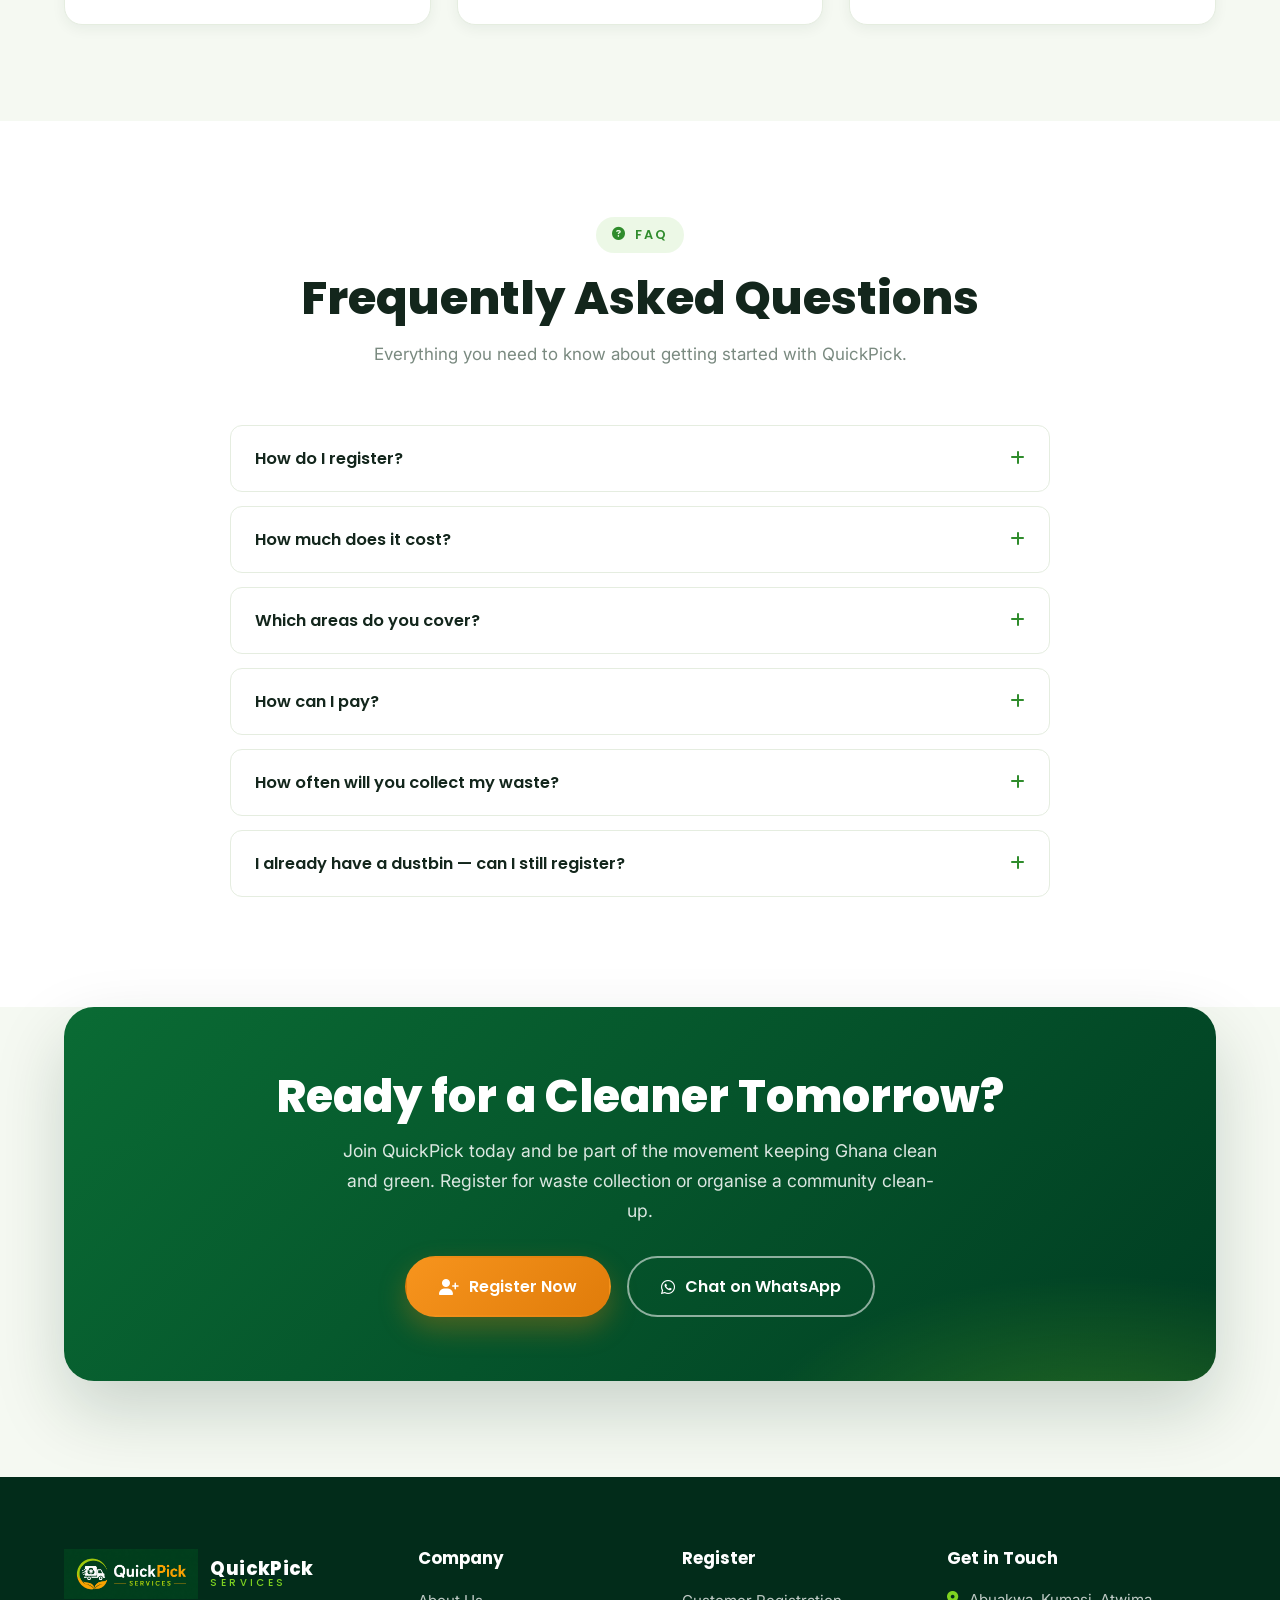
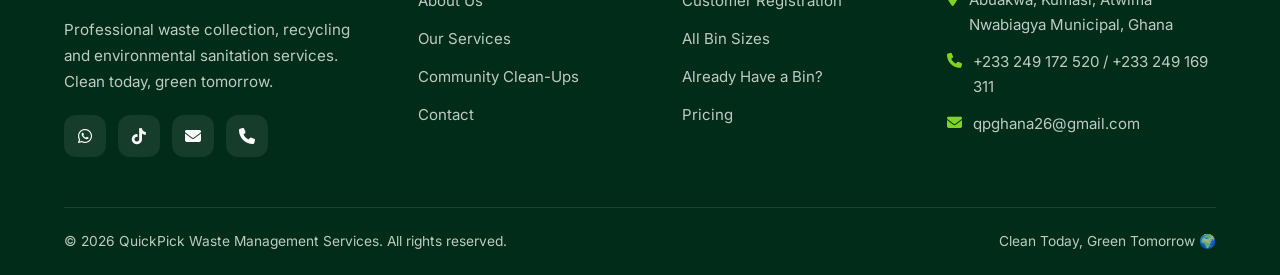
==== commit a10d5956: "Homepage: feature only available bins (120/240/360L) + Other Sizes card - Remove 10L-60L from the ho" ====
--- a/index.html
+++ b/index.html
@@ -146,19 +146,20 @@
         <div class="section-head reveal">
             <span class="eyebrow"><i class="fa-solid fa-trash-can"></i> Bin sizes &amp; pricing</span>
             <h2>Pick the Perfect Bin for You</h2>
-            <p>Strong, UV-resistant bins in eight sizes. Transparent pricing — pay only per full pickup.</p>
+            <p>Strong, durable, UV-resistant bins. Transparent pricing — pay only per full pickup.</p>
         </div>
         <div class="bin-grid">
-            <div class="bin-card reveal"><div class="bin-size">10L</div><img class="bin-svg" src="images/bins/bin-10.png" alt="10L QuickPick bin"><div class="bin-price"><span class="cur">GHC</span> <span class="amt">5</span><span class="per">per full pickup</span></div></div>
-            <div class="bin-card reveal d1"><div class="bin-size">20L</div><img class="bin-svg" src="images/bins/bin-20.png" alt="20L QuickPick bin"><div class="bin-price"><span class="cur">GHC</span> <span class="amt">8</span><span class="per">per full pickup</span></div></div>
-            <div class="bin-card reveal d2"><div class="bin-size">30L</div><img class="bin-svg" src="images/bins/bin-30.png" alt="30L QuickPick bin"><div class="bin-price"><span class="cur">GHC</span> <span class="amt">12</span><span class="per">per full pickup</span></div></div>
-            <div class="bin-card reveal d3"><div class="bin-size">50L</div><img class="bin-svg" src="images/bins/bin-50.png" alt="50L QuickPick bin"><div class="bin-price"><span class="cur">GHC</span> <span class="amt">15</span><span class="per">per full pickup</span></div></div>
-            <div class="bin-card reveal"><div class="bin-size">60L</div><img class="bin-svg" src="images/bins/bin-60.png" alt="60L QuickPick bin"><div class="bin-price"><span class="cur">GHC</span> <span class="amt">20</span><span class="per">per full pickup</span></div></div>
-            <div class="bin-card featured reveal d1"><span class="bin-tag">Most Popular</span><div class="bin-size">120L</div><img class="bin-svg" src="images/bins/bin-120.png" alt="120L QuickPick bin"><div class="bin-price"><span class="cur">GHC</span> <span class="amt">35</span><span class="per">per full pickup</span></div></div>
-            <div class="bin-card reveal d2"><div class="bin-size">240L</div><img class="bin-svg" src="images/bins/bin-240.png" alt="240L QuickPick bin"><div class="bin-price"><span class="cur">GHC</span> <span class="amt">50</span><span class="per">per full pickup</span></div></div>
-            <div class="bin-card reveal d3"><div class="bin-size">360L</div><img class="bin-svg" src="images/bins/bin-360.png" alt="360L QuickPick bin"><div class="bin-price"><span class="cur">GHC</span> <span class="amt">70</span><span class="per">per full pickup</span></div></div>
-        </div>
-        <p class="bin-note"><i class="fa-solid fa-circle-info text-accent"></i> See the full price chart on our <a href="other-packages.html" class="text-accent"><strong>packages page</strong></a>, or <a href="contact.html" class="text-accent"><strong>talk to our team</strong></a> to choose.</p>
+            <div class="bin-card featured reveal"><span class="bin-tag">Most Popular</span><div class="bin-size">120L</div><img class="bin-svg" src="images/bins/bin-120.png" alt="120L QuickPick bin"><div class="bin-price"><span class="cur">GHC</span> <span class="amt">35</span><span class="per">per full pickup</span></div></div>
+            <div class="bin-card reveal d1"><div class="bin-size">240L</div><img class="bin-svg" src="images/bins/bin-240.png" alt="240L QuickPick bin"><div class="bin-price"><span class="cur">GHC</span> <span class="amt">50</span><span class="per">per full pickup</span></div></div>
+            <div class="bin-card reveal d2"><div class="bin-size">360L</div><img class="bin-svg" src="images/bins/bin-360.png" alt="360L QuickPick bin"><div class="bin-price"><span class="cur">GHC</span> <span class="amt">70</span><span class="per">per full pickup</span></div></div>
+            <a class="bin-card bin-more reveal d3" href="other-packages.html">
+                <i class="fa-solid fa-layer-group"></i>
+                <h3>Other Sizes &amp; Pricing</h3>
+                <span>See all available options</span>
+                <span class="more-cta">View packages <i class="fa-solid fa-arrow-right-long"></i></span>
+            </a>
+        </div>
+        <p class="bin-note"><i class="fa-solid fa-circle-info text-accent"></i> Not sure which size fits your needs? <a href="contact.html" class="text-accent"><strong>Talk to our team</strong></a> and we'll help you choose.</p>
     </div>
 </section>
 
@@ -175,11 +176,6 @@
                 <div class="field">
                     <label for="calcBin">Bin size</label>
                     <select id="calcBin">
-                        <option value="5">10L — GHC 5 / pickup</option>
-                        <option value="8">20L — GHC 8 / pickup</option>
-                        <option value="12">30L — GHC 12 / pickup</option>
-                        <option value="15">50L — GHC 15 / pickup</option>
-                        <option value="20">60L — GHC 20 / pickup</option>
                         <option value="35" selected>120L — GHC 35 / pickup</option>
                         <option value="50">240L — GHC 50 / pickup</option>
                         <option value="70">360L — GHC 70 / pickup</option>
--- a/css/quickpick.css
+++ b/css/quickpick.css
@@ -489,6 +489,27 @@
     margin-top:34px;
     color:var(--muted);
     font-size:.95rem;
+}
+.bin-more{
+    display:flex;
+    flex-direction:column;
+    align-items:center;
+    justify-content:center;
+    gap:7px;
+    text-decoration:none;
+    background:linear-gradient(180deg,#f3f9ee,#e9f4e0);
+    border:2px dashed var(--green-300);
+}
+.bin-more:hover{border-style:solid;border-color:var(--green-400);}
+.bin-more i{font-size:2.4rem;color:var(--green-500);margin-bottom:4px;}
+.bin-more h3{font-size:1.15rem;color:var(--green-700);}
+.bin-more > span{font-size:.86rem;color:var(--muted);}
+.bin-more .more-cta{
+    font-family:'Poppins',sans-serif;
+    font-weight:600;
+    color:var(--green-500);
+    font-size:.9rem;
+    margin-top:6px;
 }
 
 /* ---------- Packages ---------- */
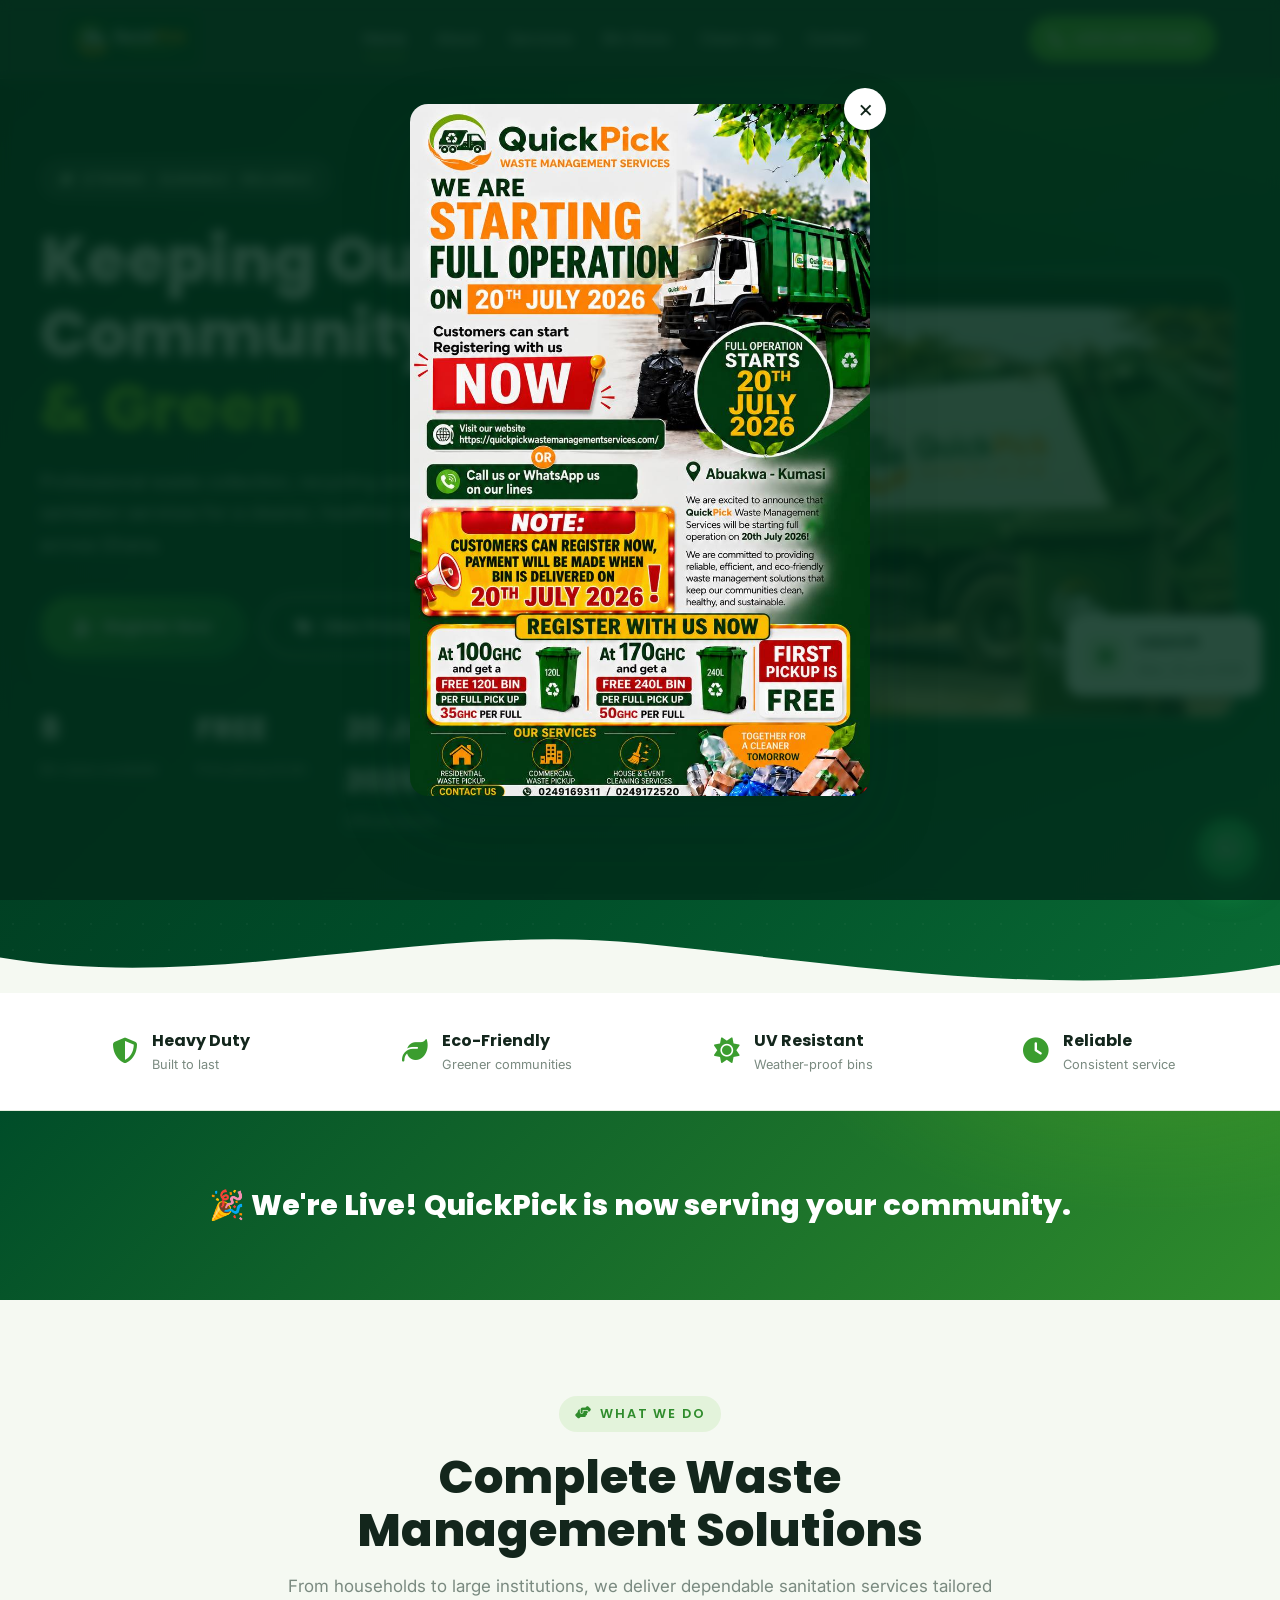
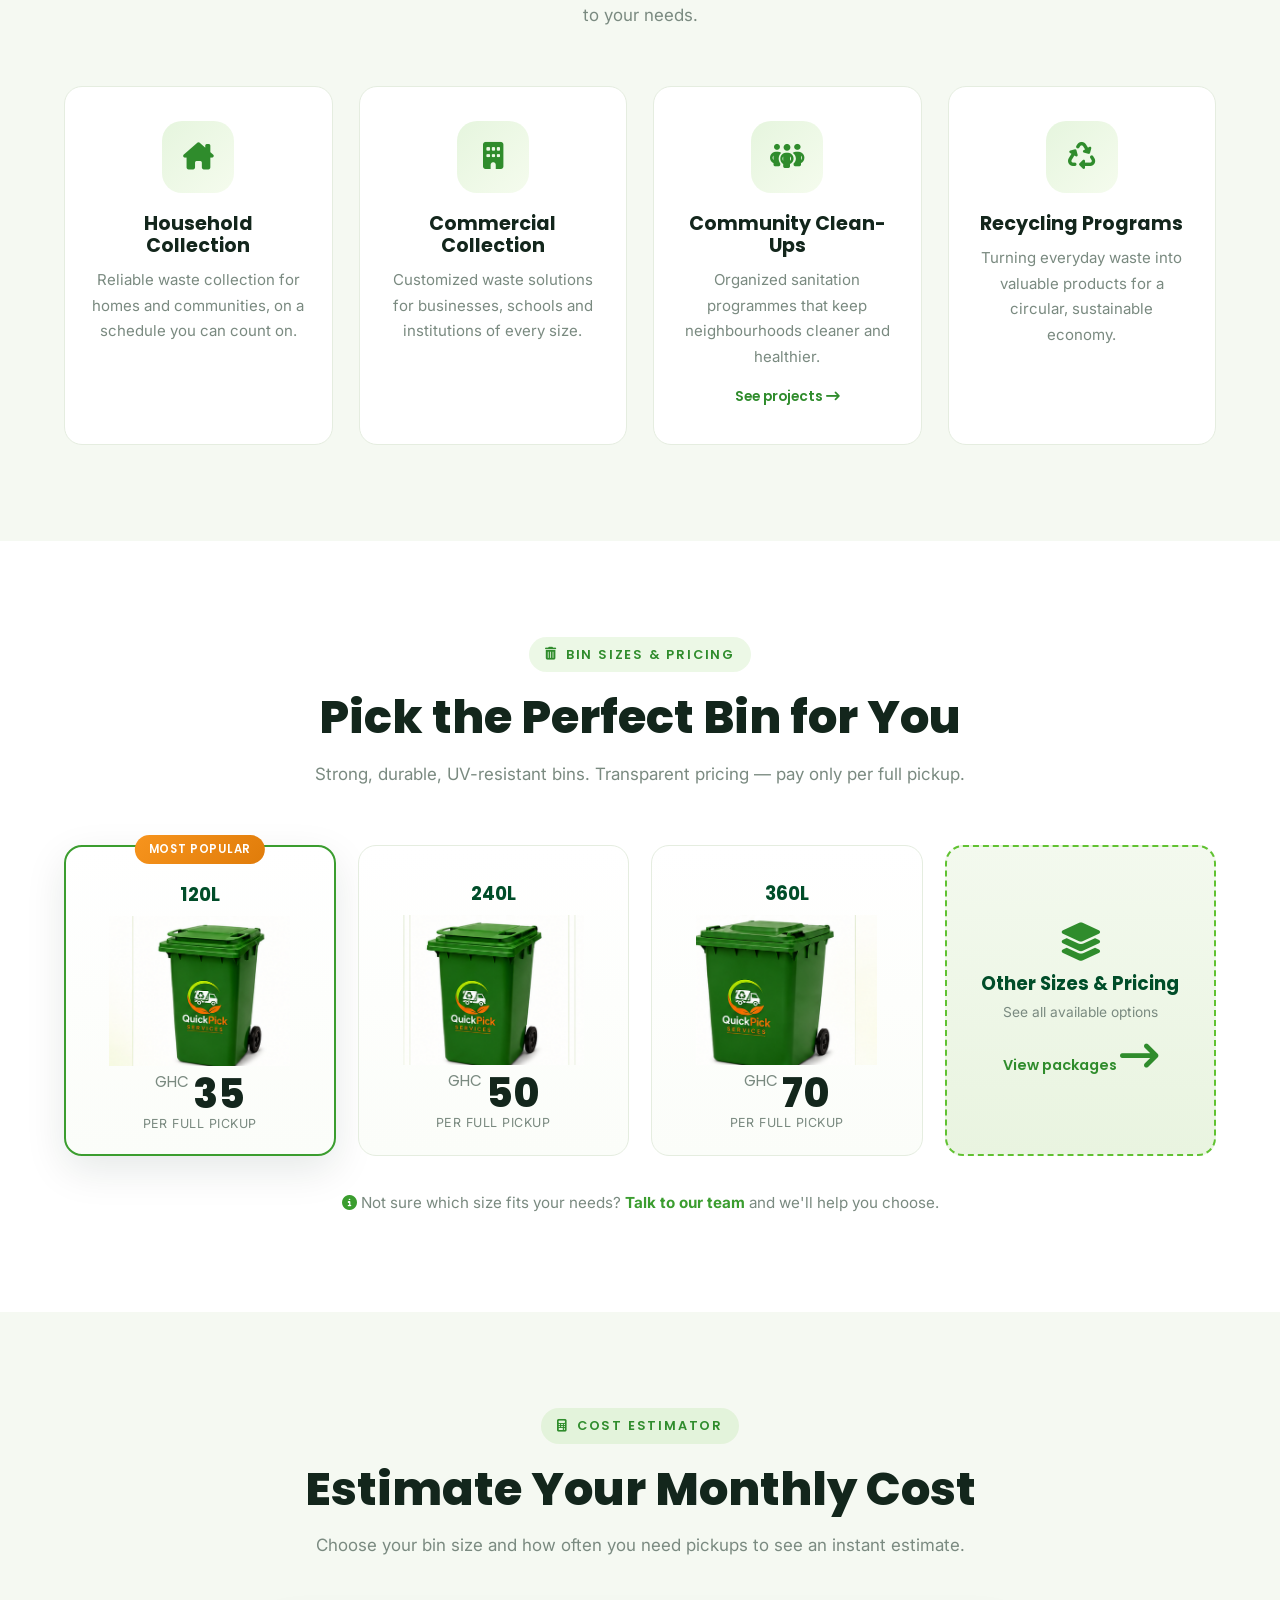
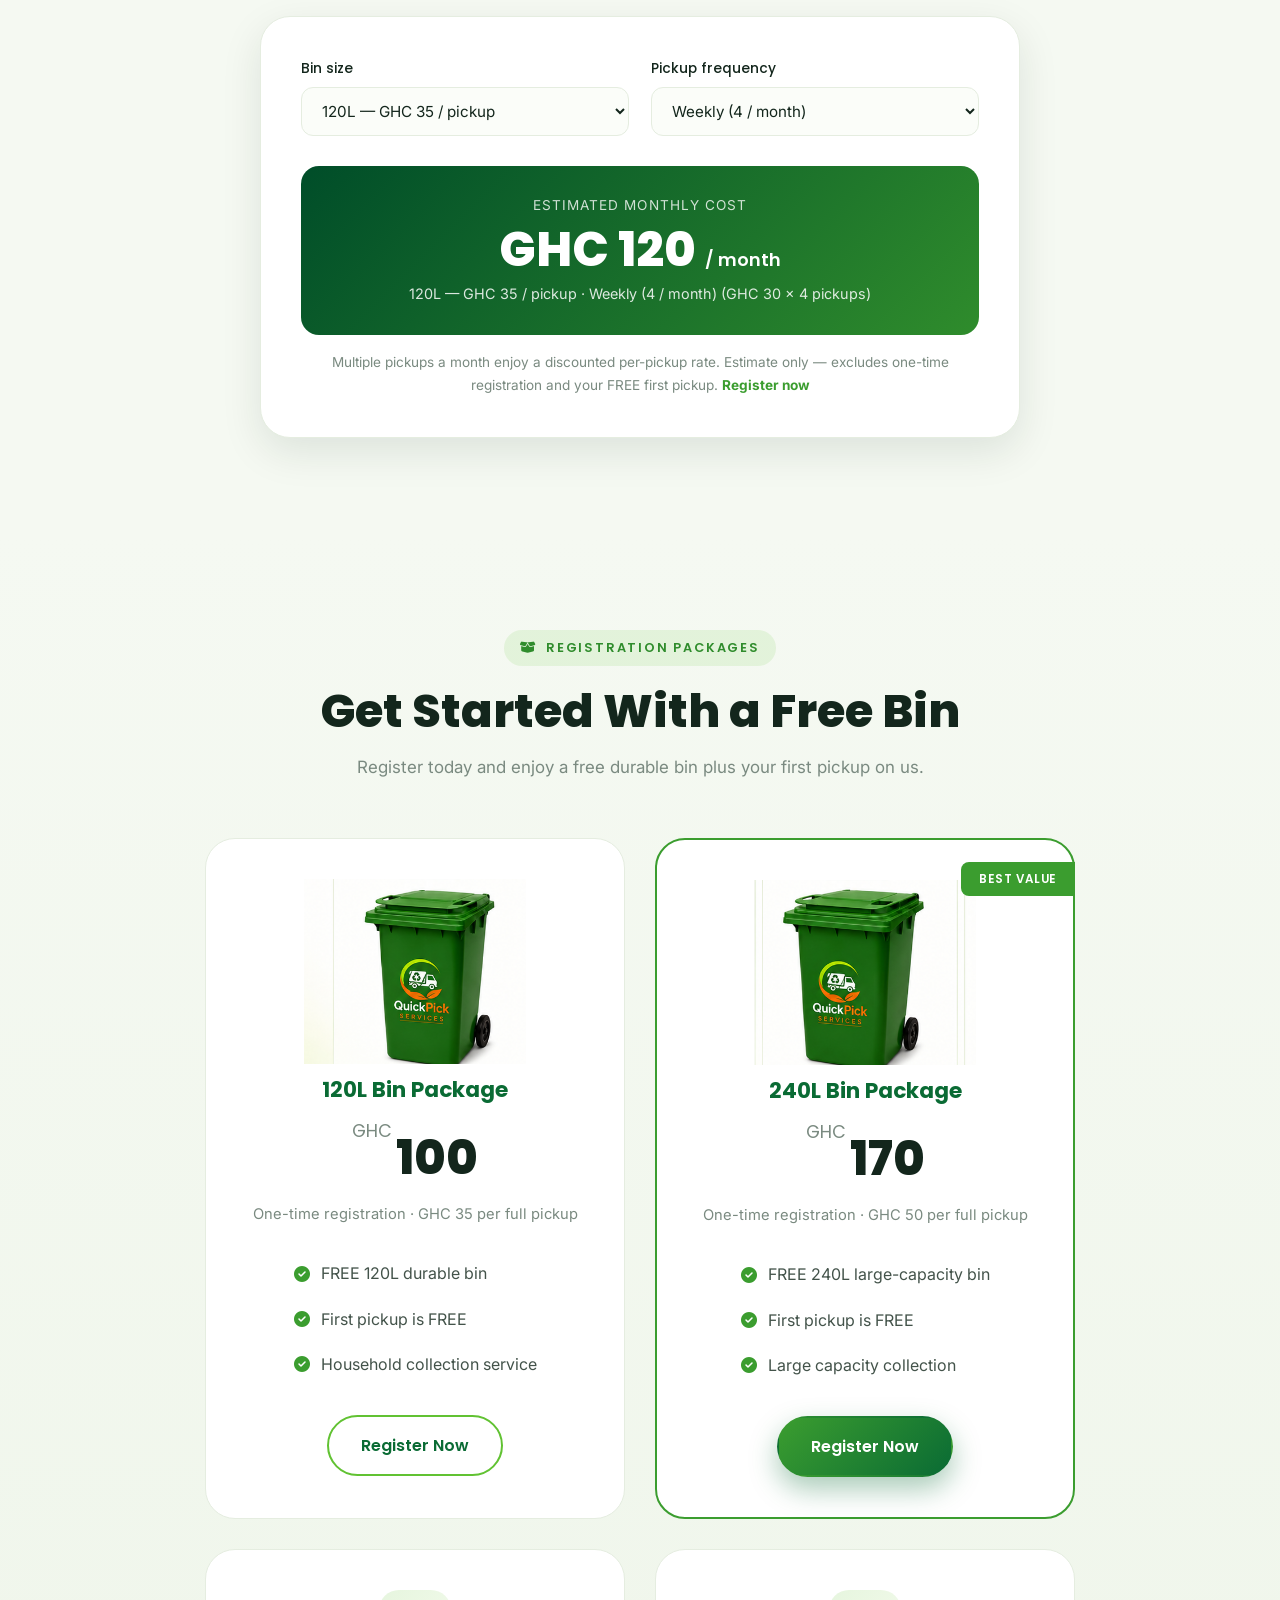
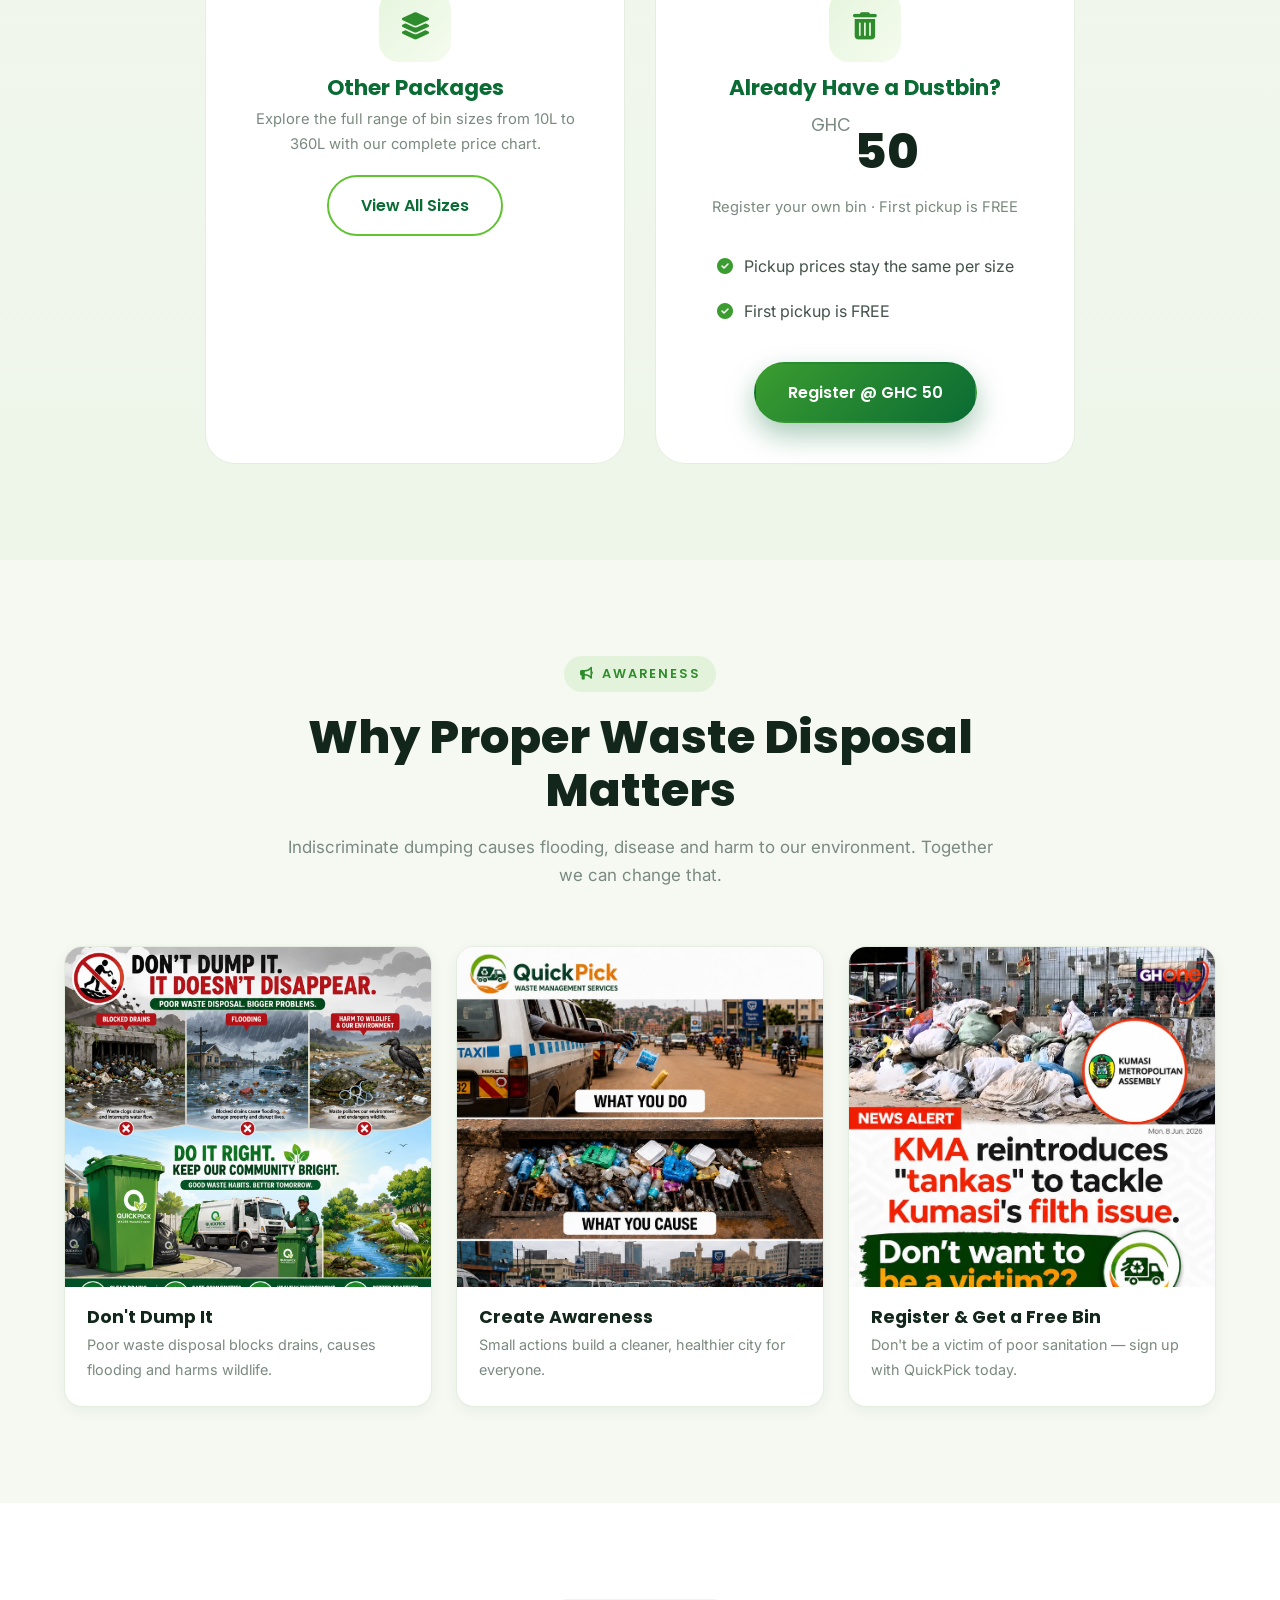
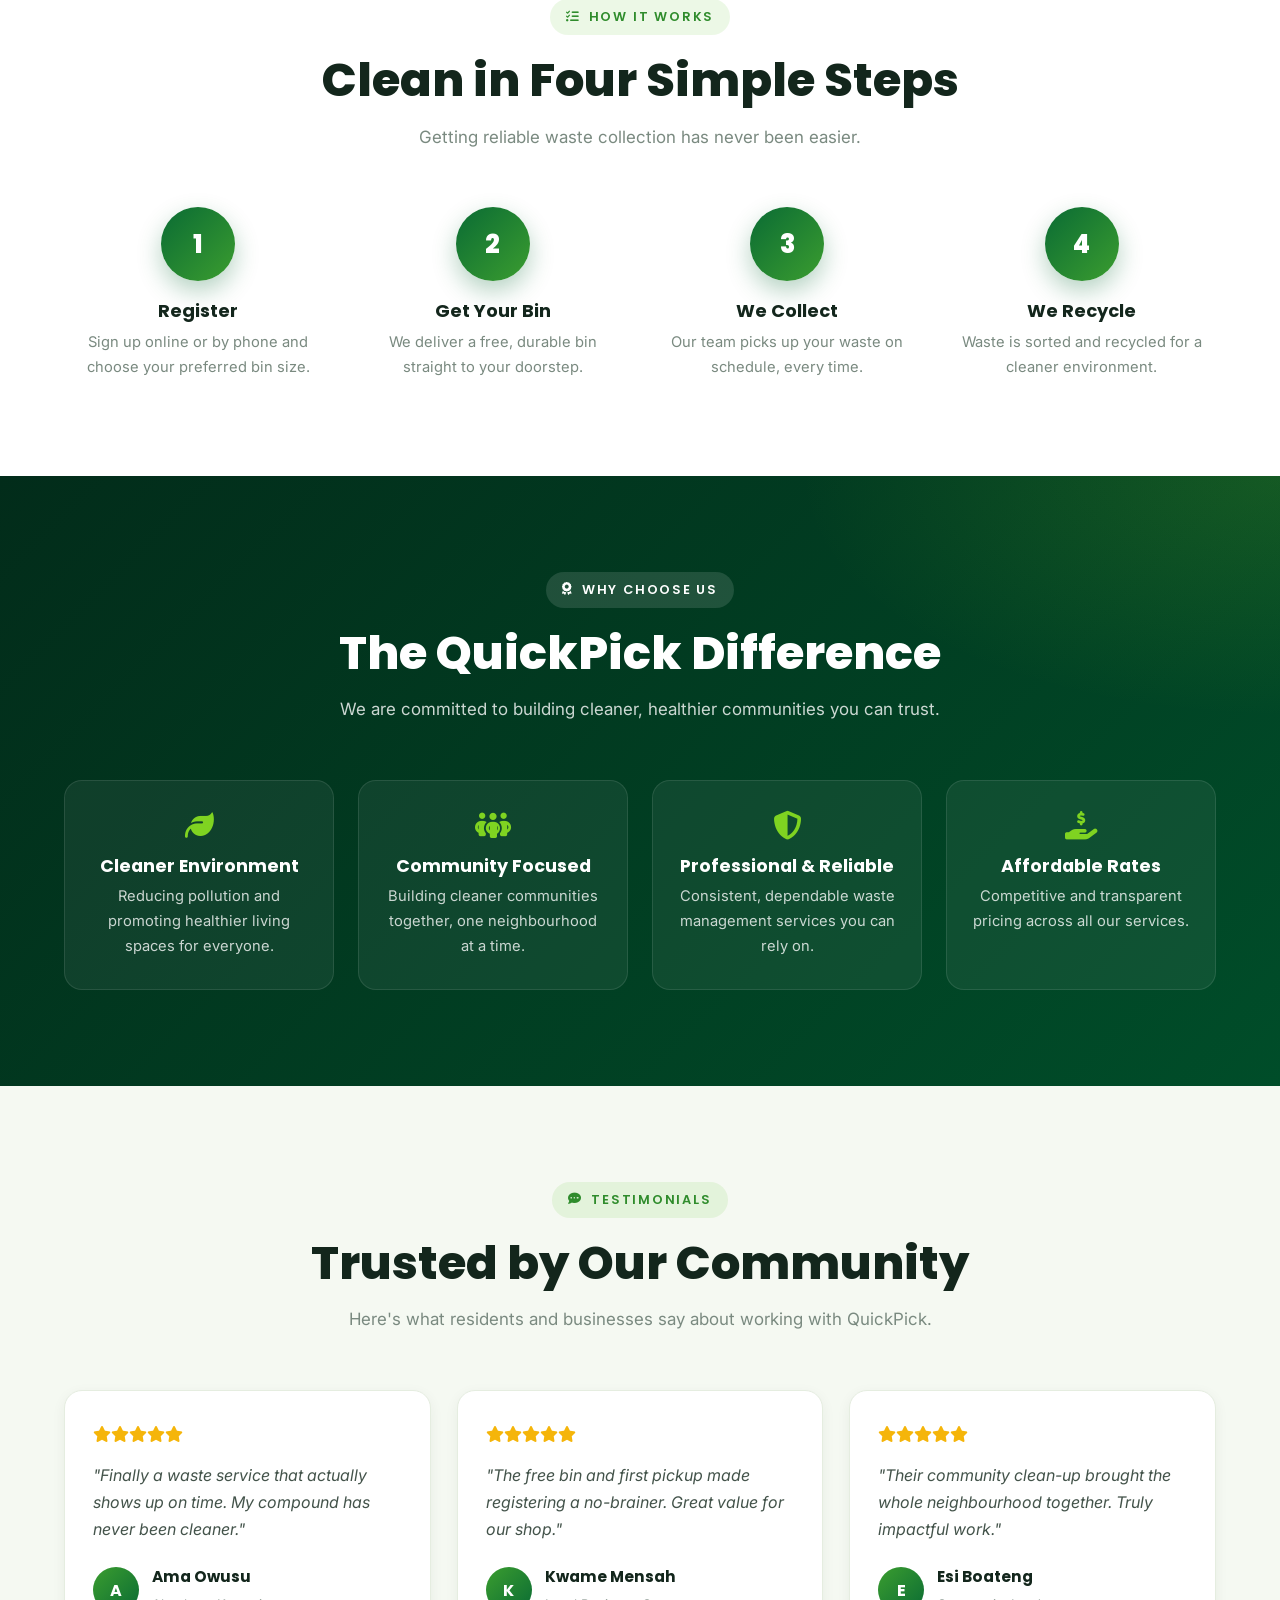
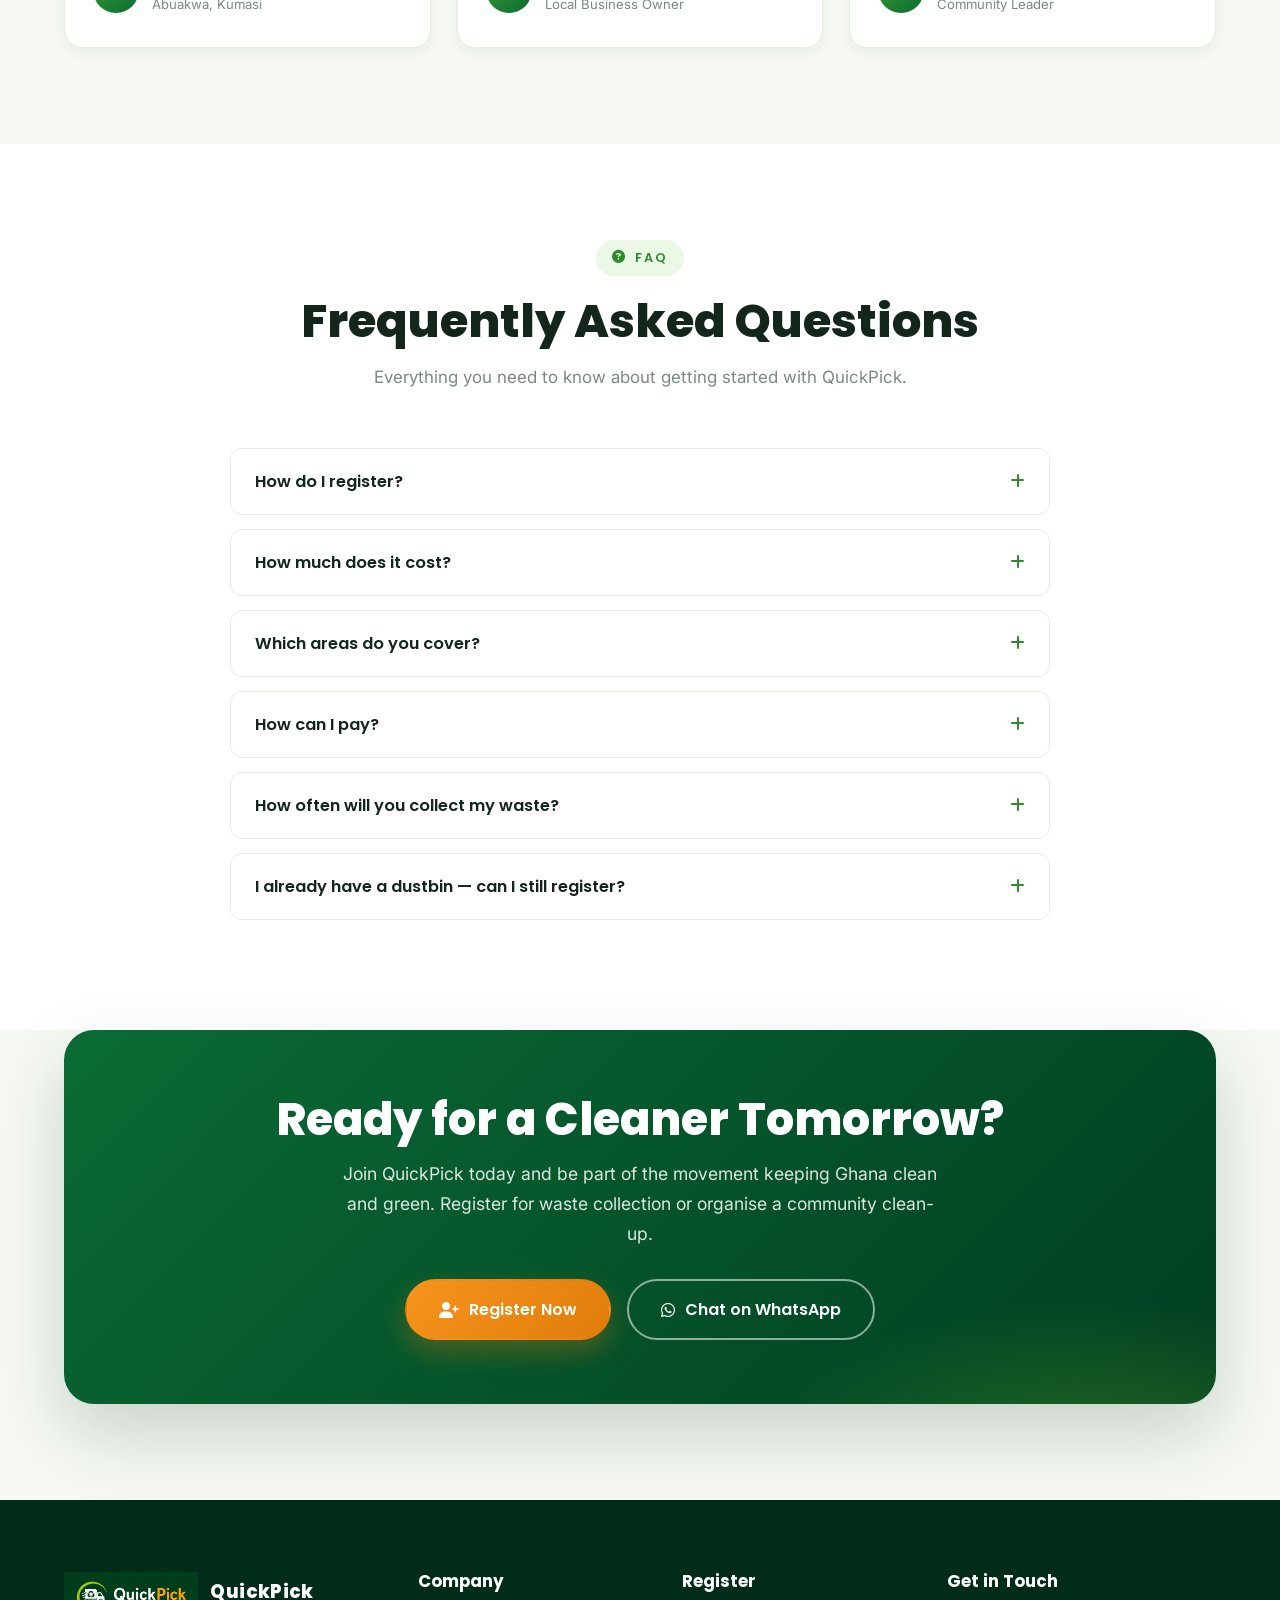
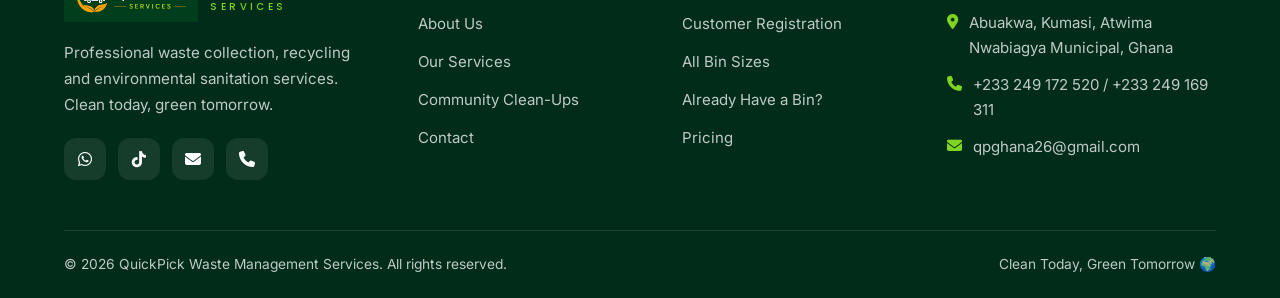
==== commit c3751efd: "Calculator: discounted per-pickup rate for multiple monthly pickups - 1 pickup/month uses standard r" ====
--- a/index.html
+++ b/index.html
@@ -176,9 +176,9 @@
                 <div class="field">
                     <label for="calcBin">Bin size</label>
                     <select id="calcBin">
-                        <option value="35" selected>120L — GHC 35 / pickup</option>
-                        <option value="50">240L — GHC 50 / pickup</option>
-                        <option value="70">360L — GHC 70 / pickup</option>
+                        <option value="35" data-multi="30" selected>120L — GHC 35 / pickup</option>
+                        <option value="50" data-multi="45">240L — GHC 50 / pickup</option>
+                        <option value="70" data-multi="65">360L — GHC 70 / pickup</option>
                     </select>
                 </div>
                 <div class="field">
@@ -194,10 +194,10 @@
             </div>
             <div class="calc-result">
                 <div class="label">Estimated monthly cost</div>
-                <div class="amount" id="calcAmount">GHC 140 <small>/ month</small></div>
+                <div class="amount" id="calcAmount">GHC 120 <small>/ month</small></div>
                 <div class="breakdown" id="calcBreakdown"></div>
             </div>
-            <p class="calc-note">Estimate only — excludes one-time registration and your FREE first pickup. <a href="register-now.html" class="text-accent"><strong>Register now</strong></a></p>
+            <p class="calc-note">Multiple pickups a month enjoy a discounted per-pickup rate. Estimate only — excludes one-time registration and your FREE first pickup. <a href="register-now.html" class="text-accent"><strong>Register now</strong></a></p>
         </div>
     </div>
 </section>
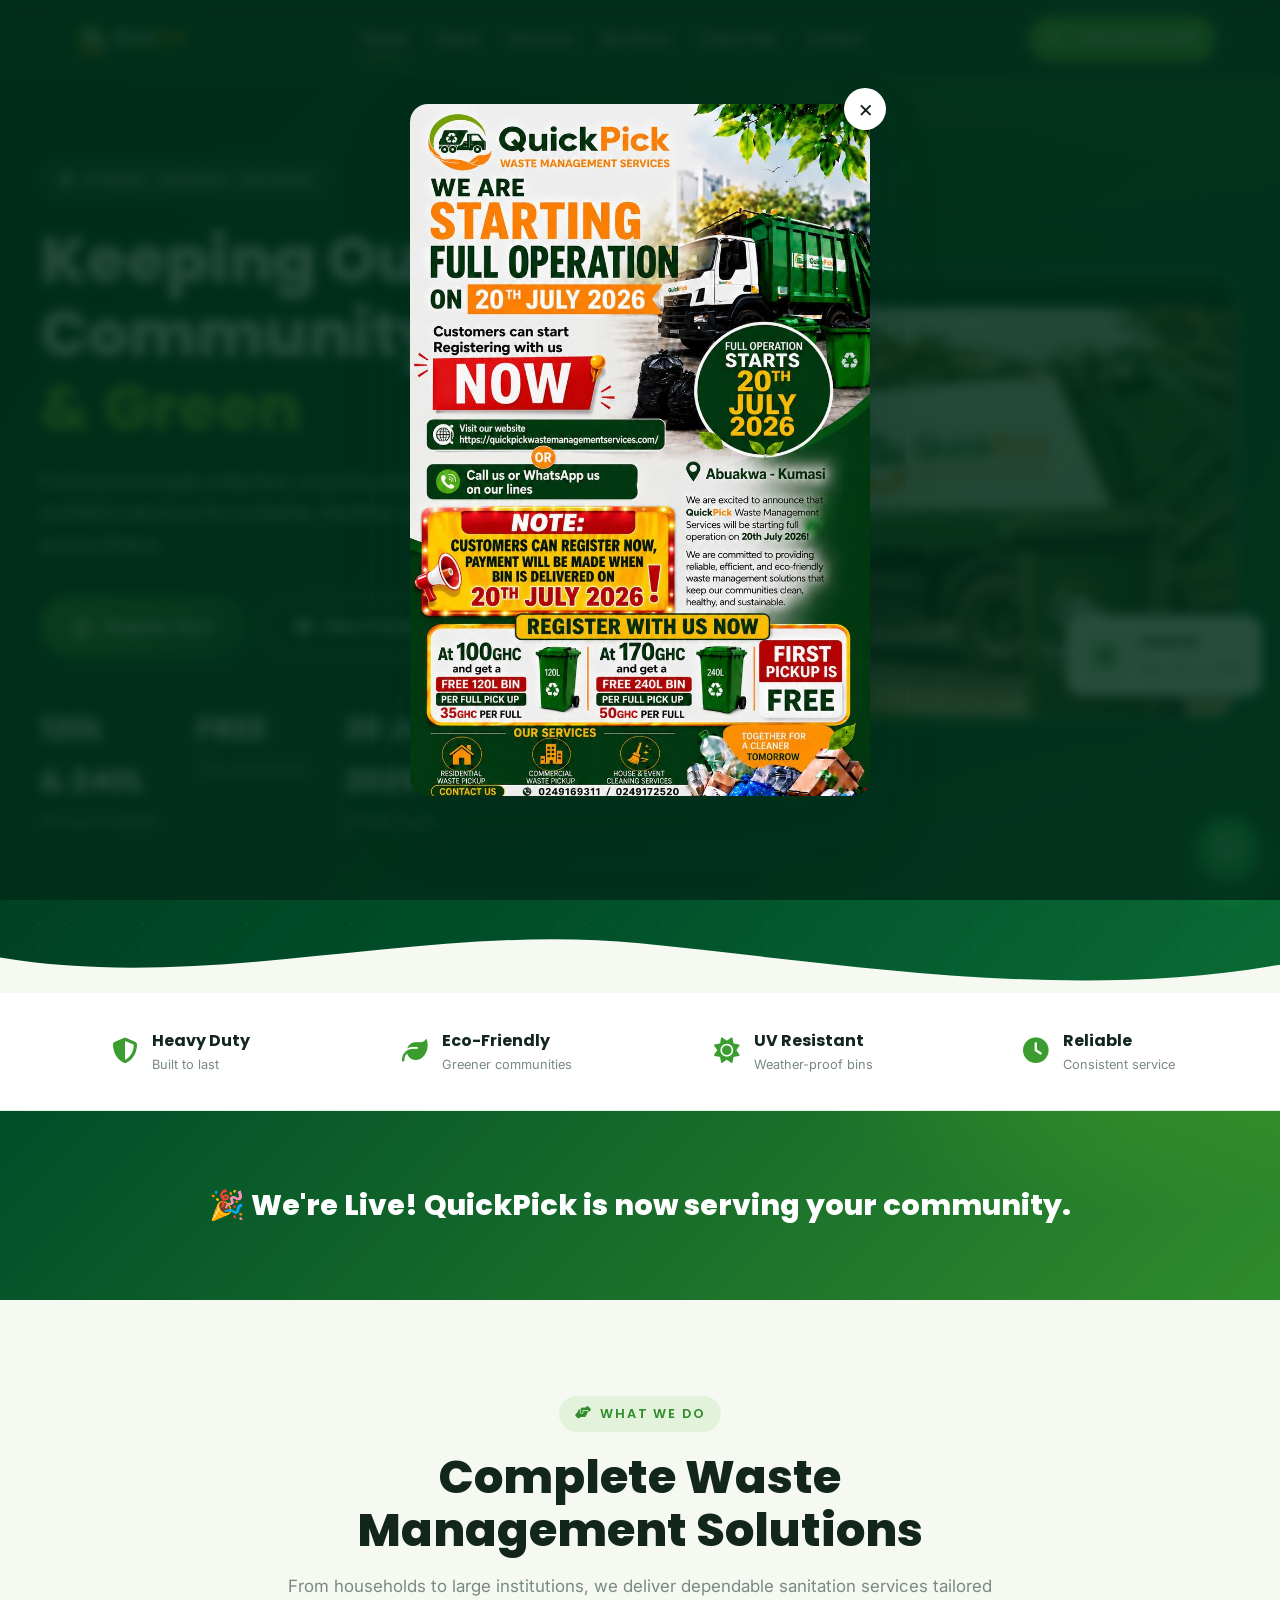
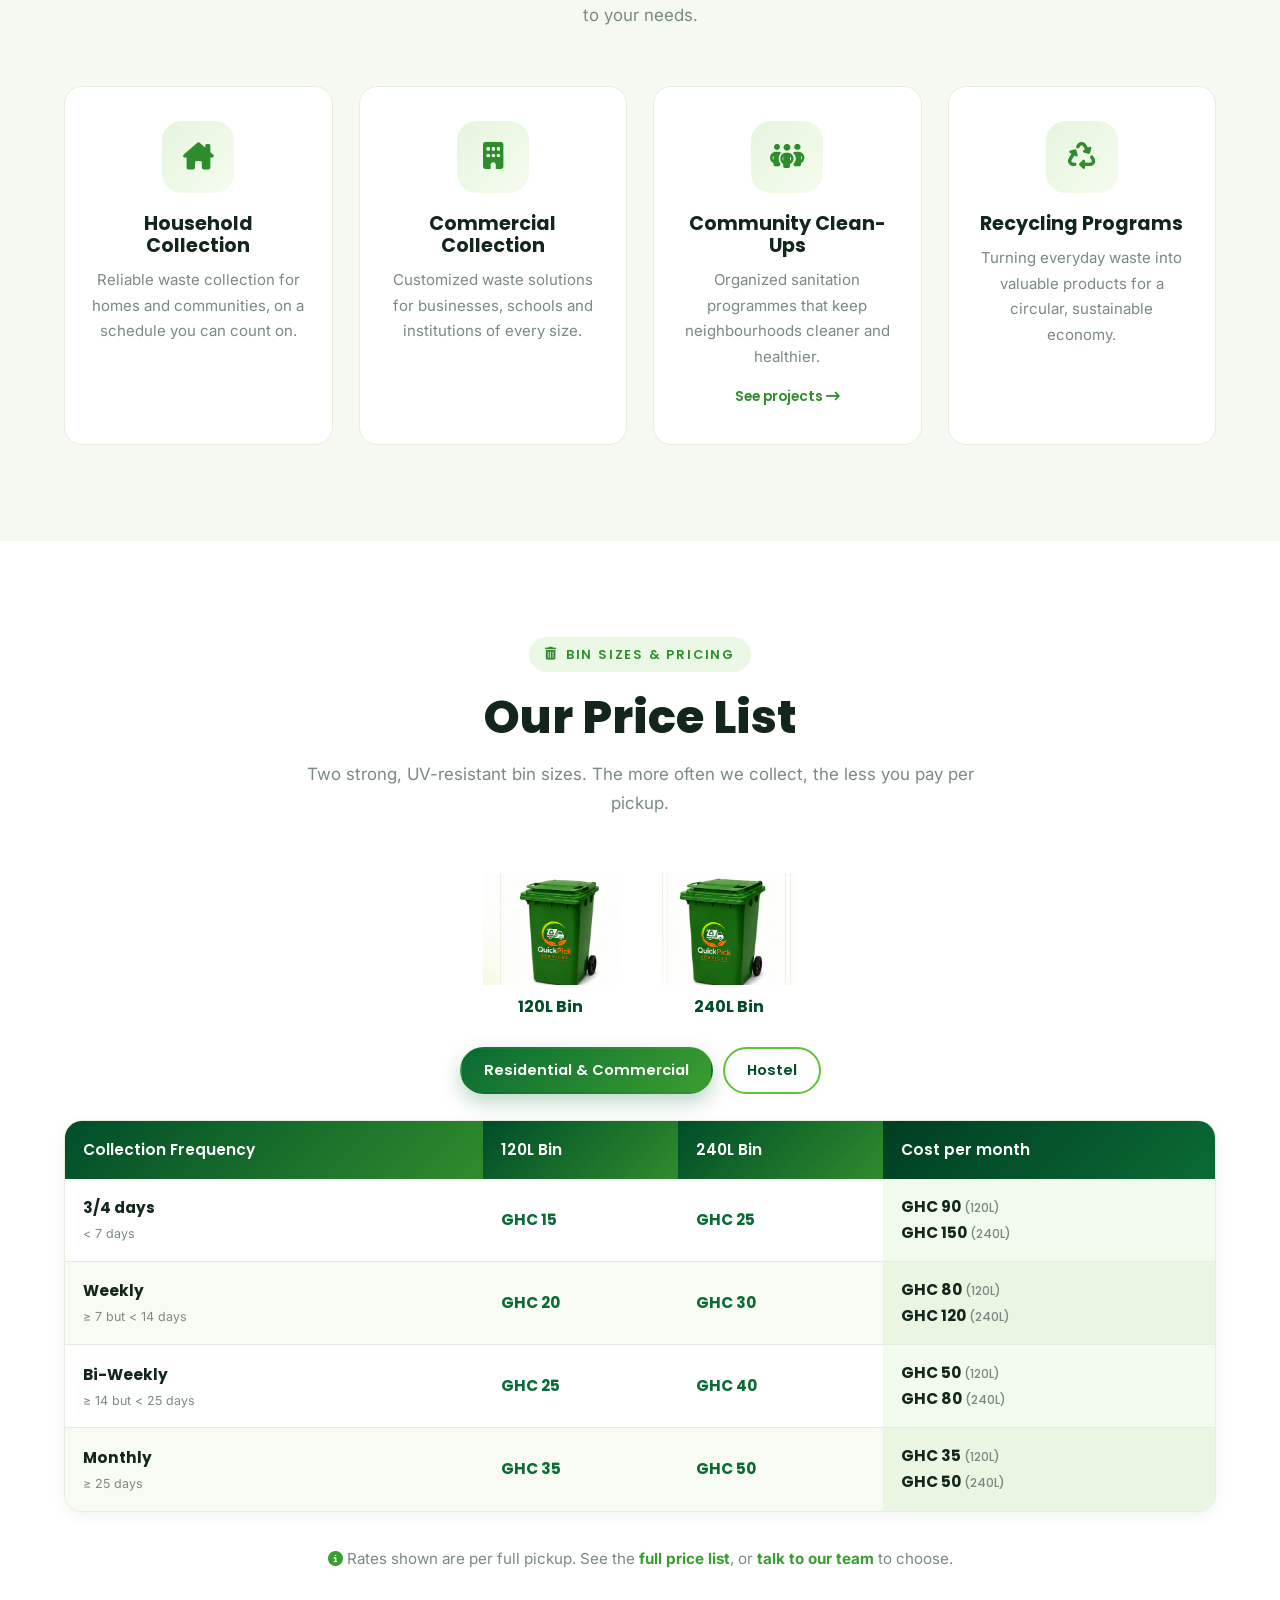
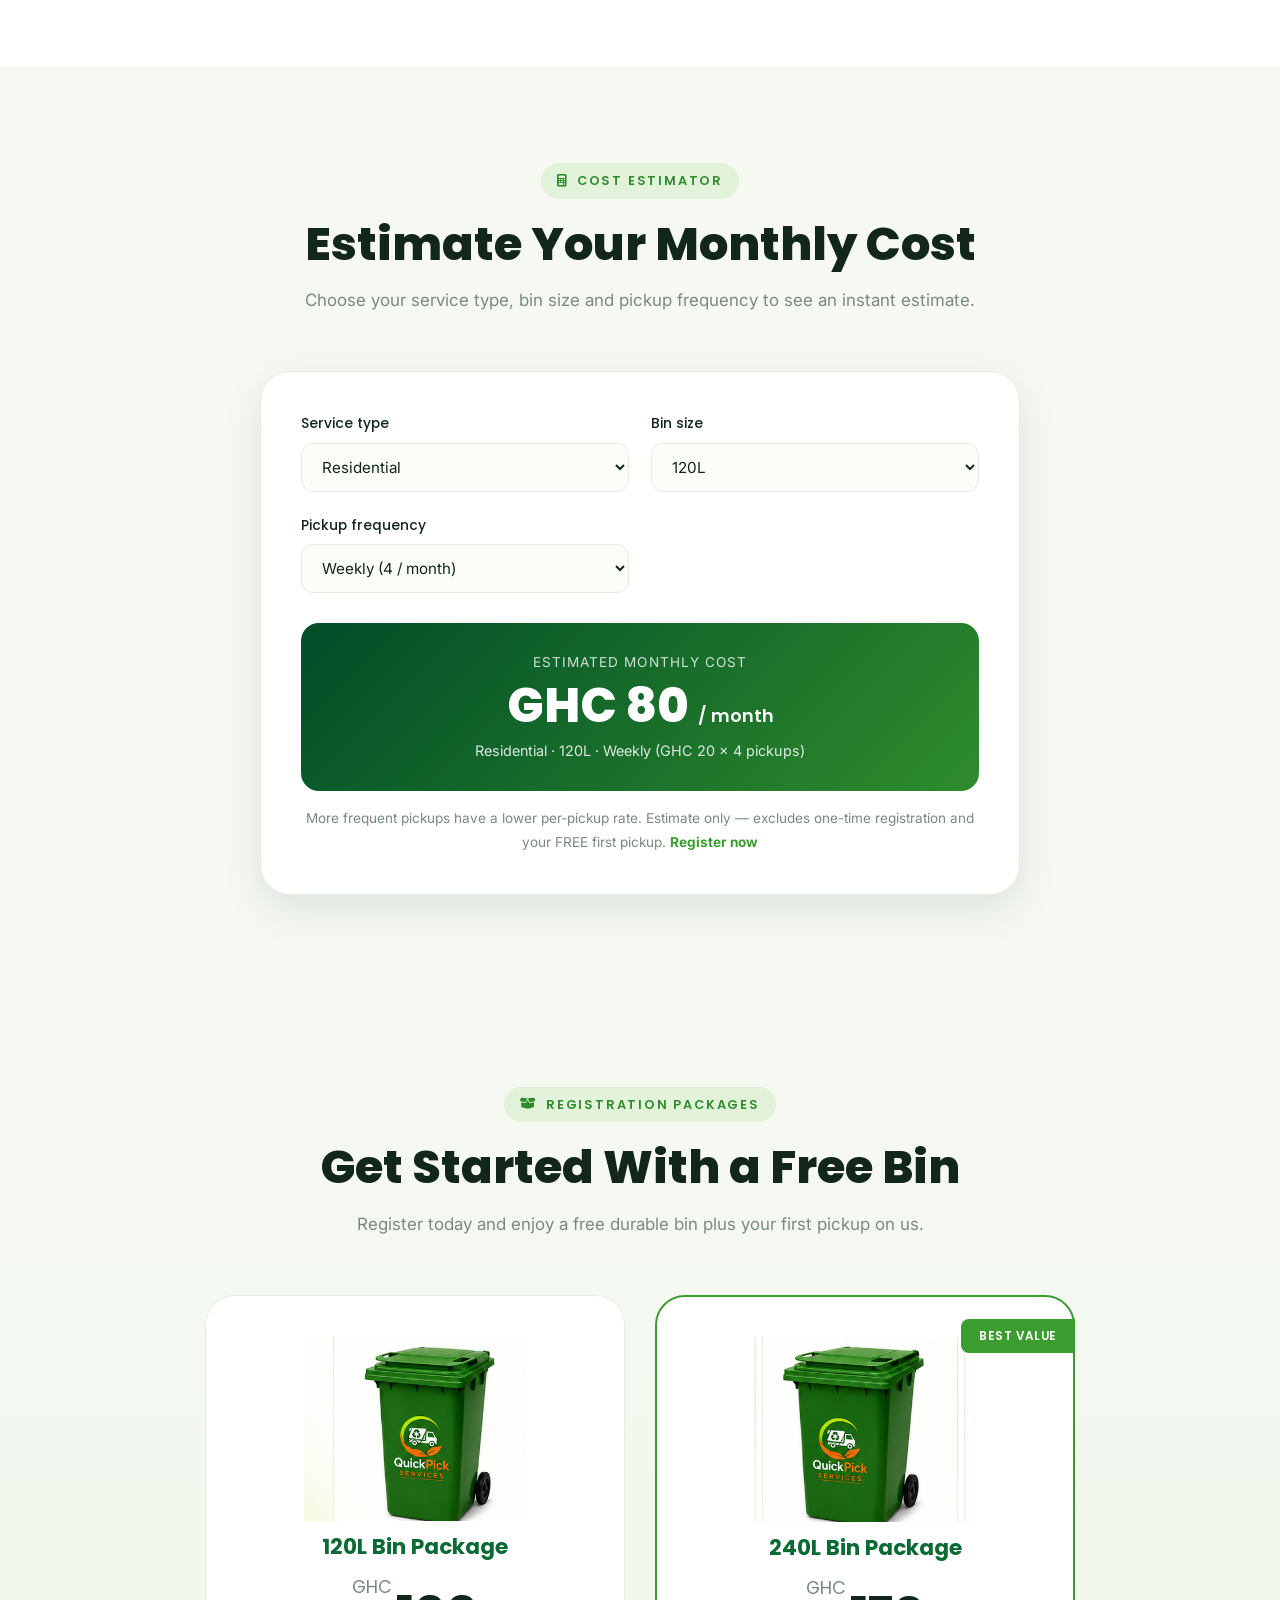
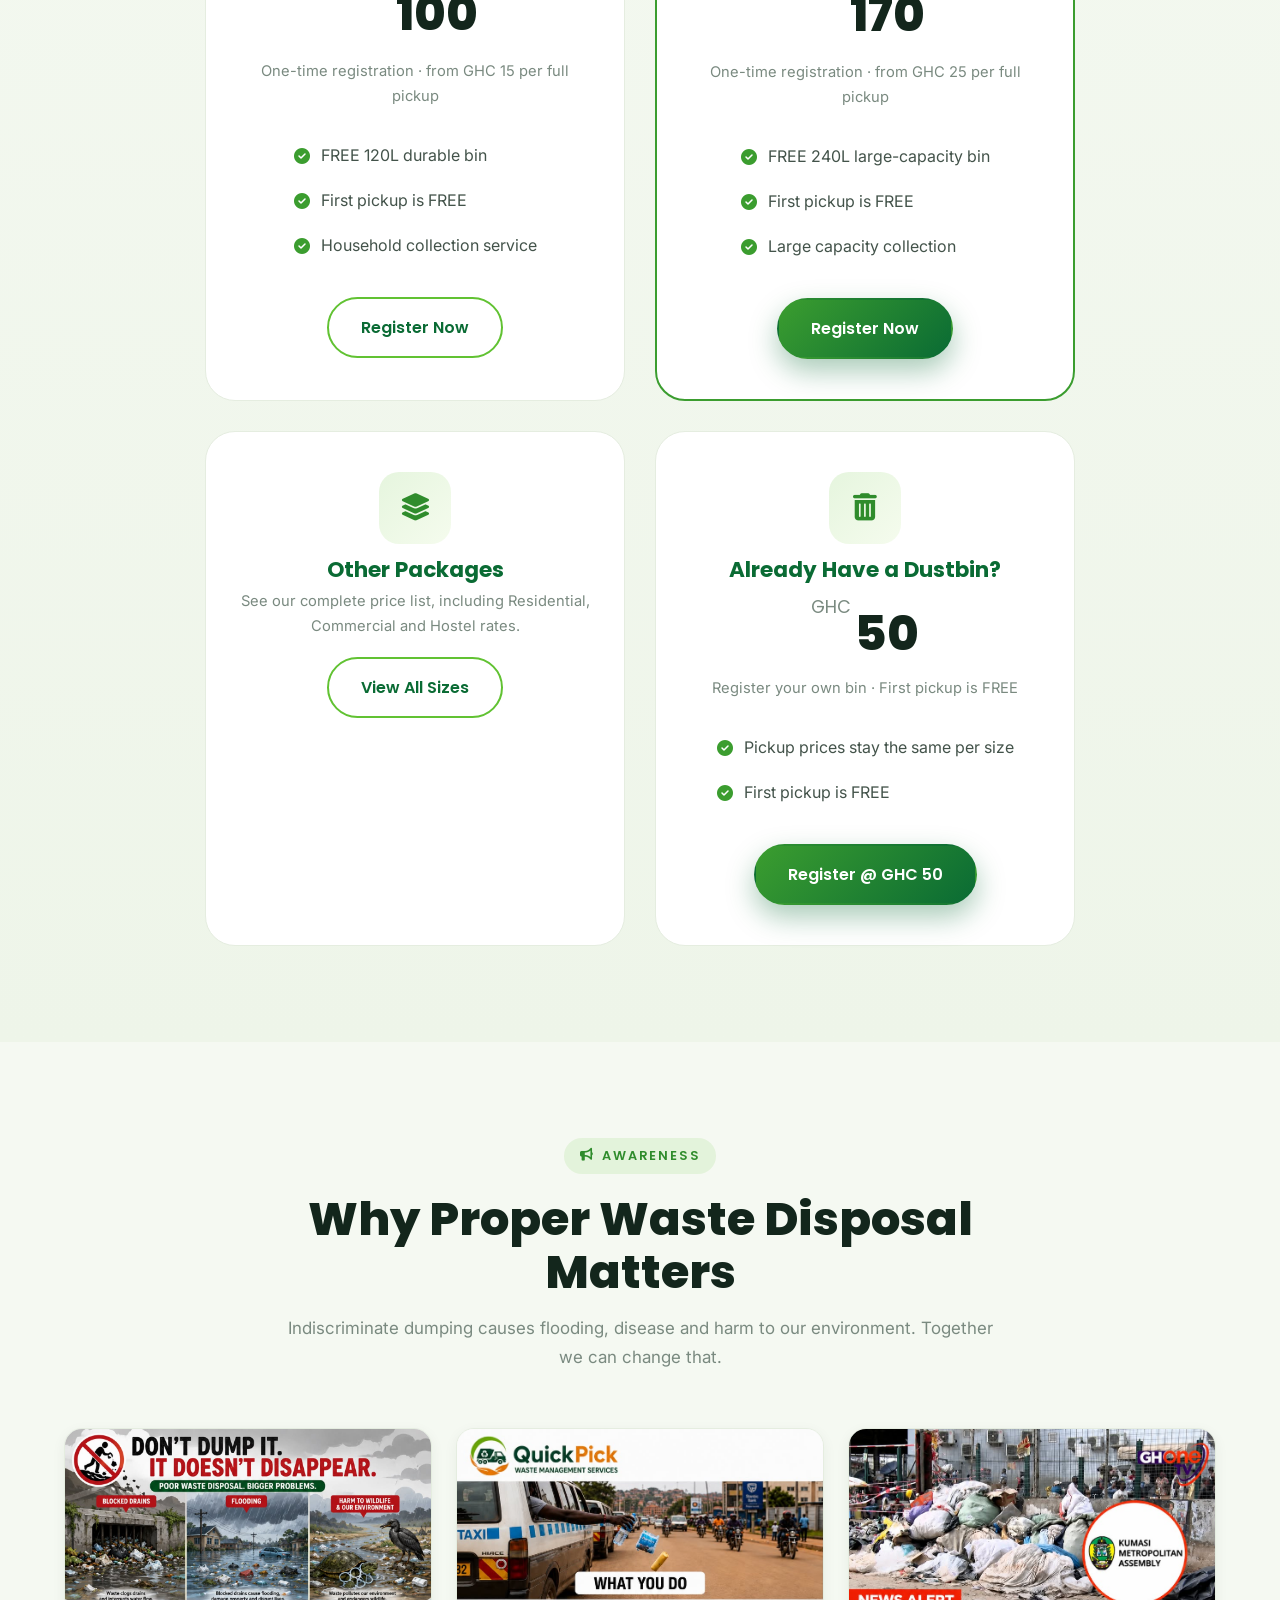
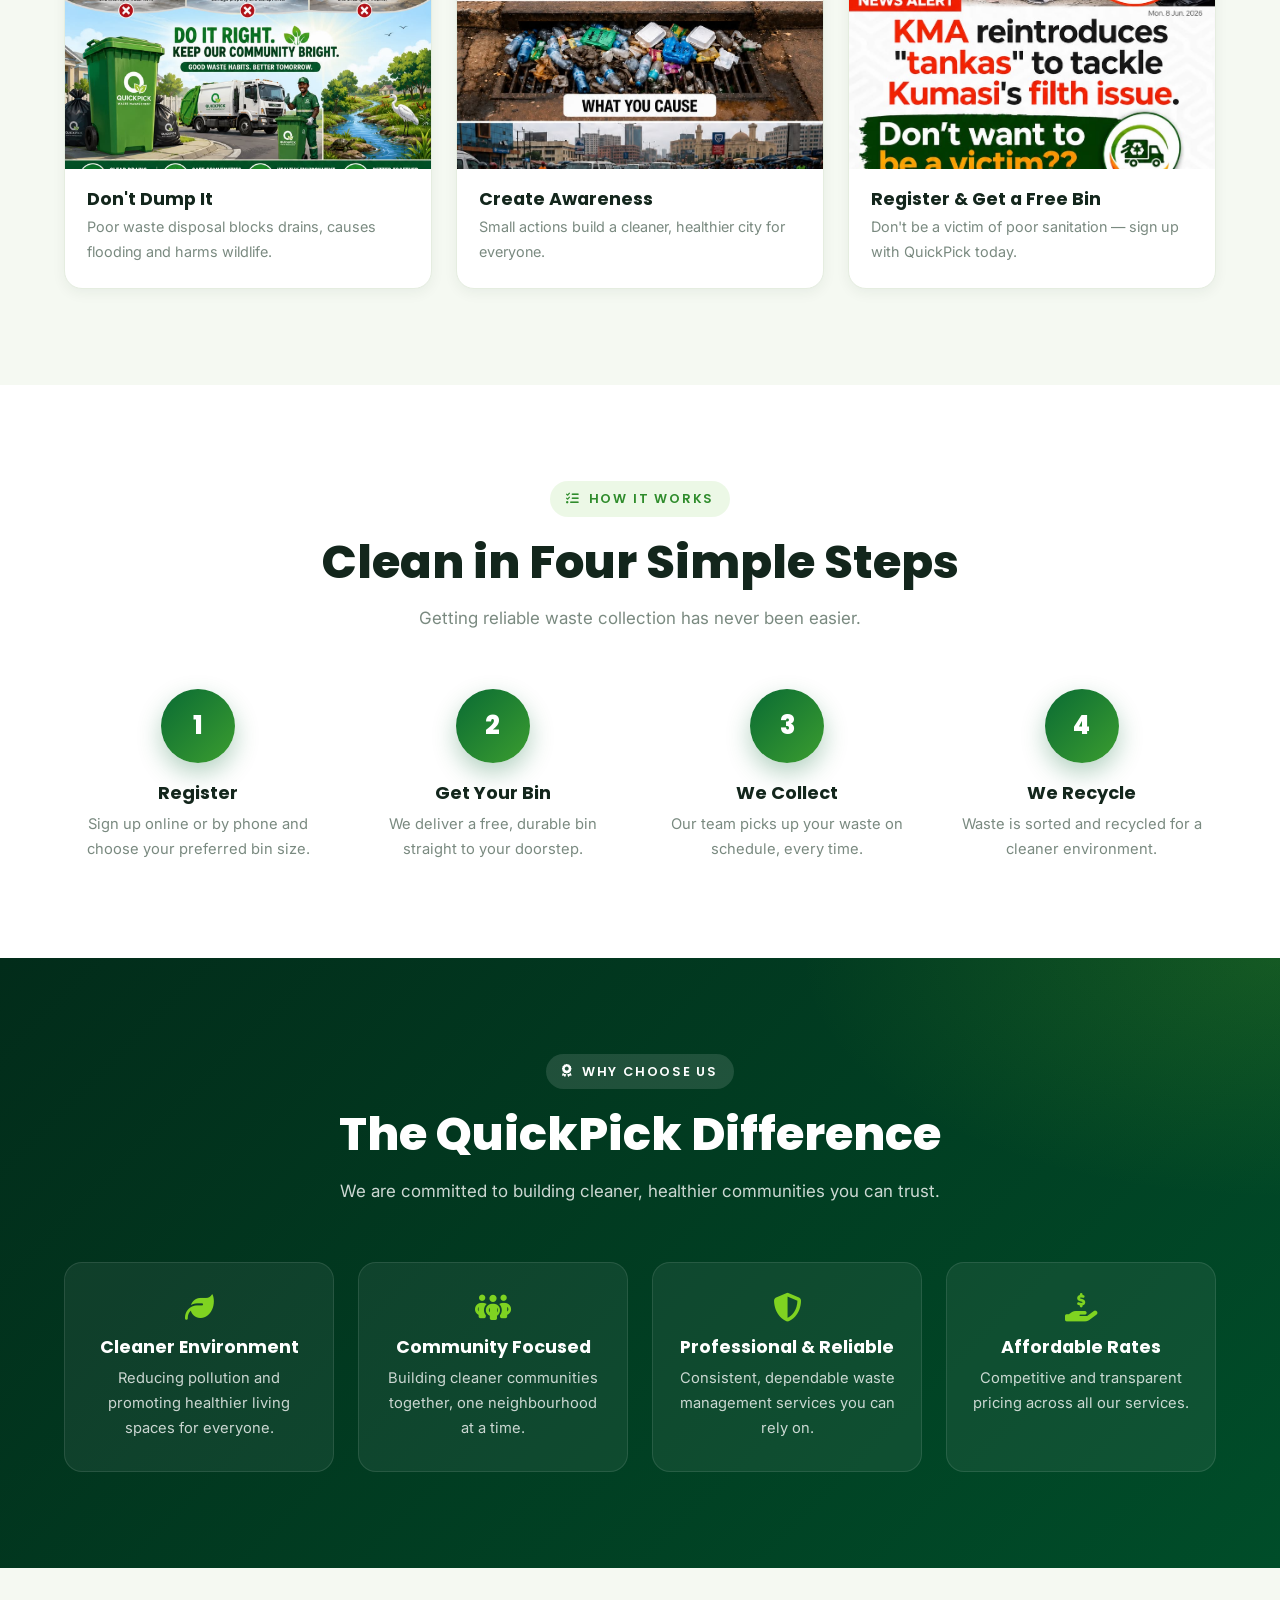
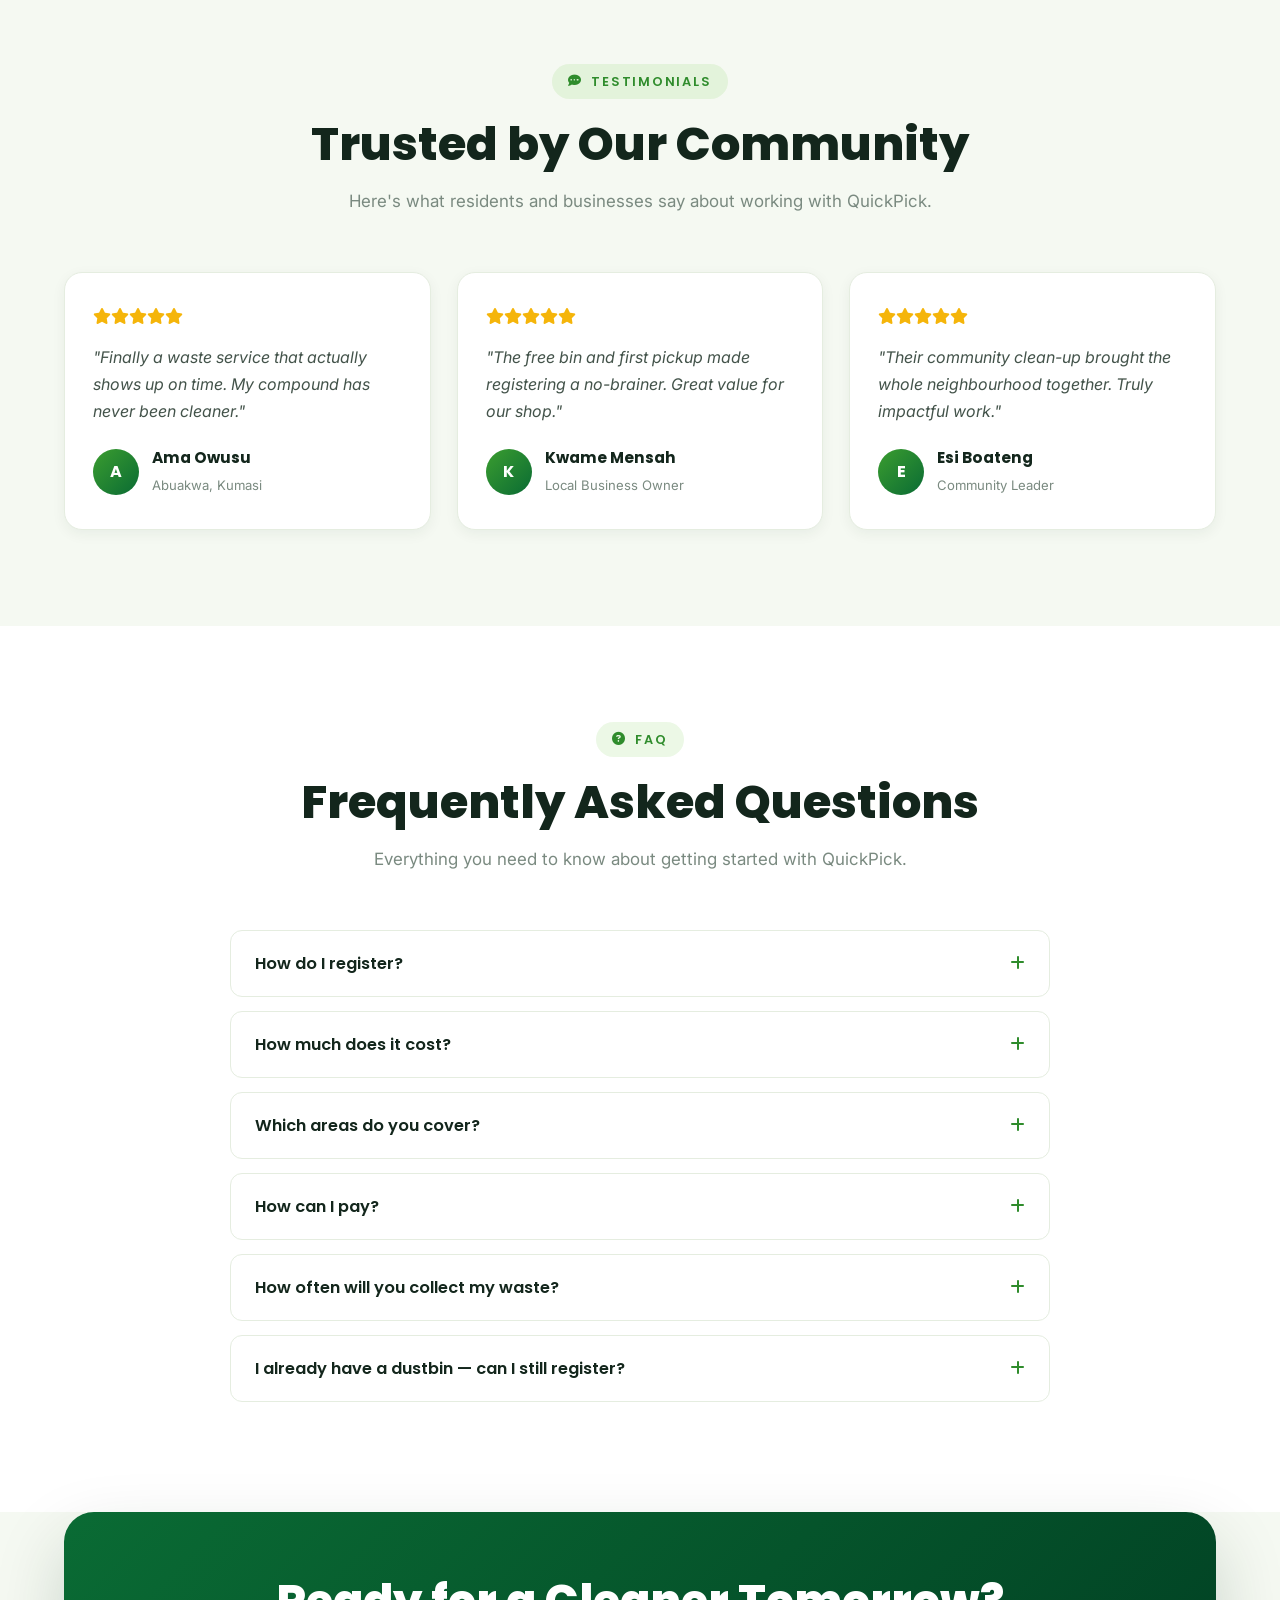
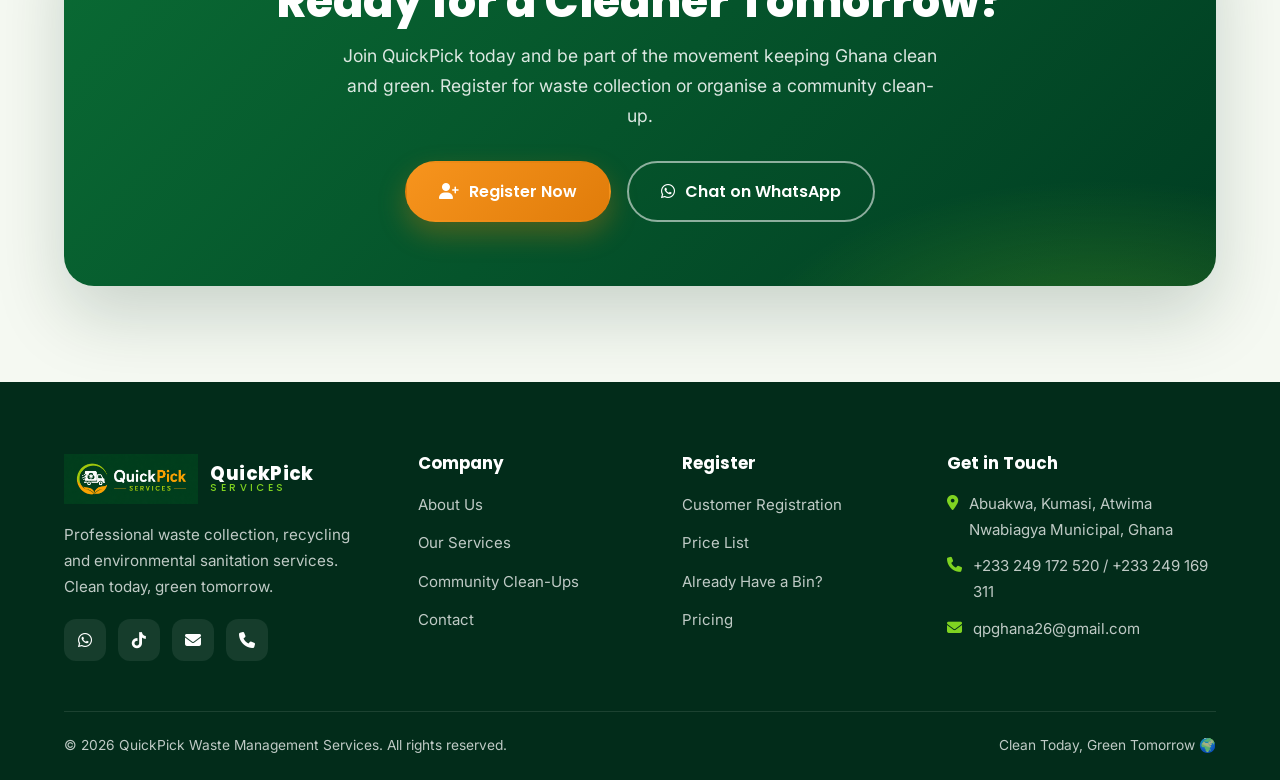
==== commit 24253d83: "New pricing model: service type x bin size x frequency - Add js/pricing.js as the single source of t" ====
--- a/index.html
+++ b/index.html
@@ -4,7 +4,7 @@
     <meta charset="UTF-8">
     <meta name="viewport" content="width=device-width, initial-scale=1.0">
     <title>QuickPick Waste Management Services | Clean Today, Green Tomorrow</title>
-    <meta name="description" content="Professional waste collection, recycling and environmental sanitation services in Kumasi, Ghana. Reliable household & commercial pickups, durable bins from 10L to 360L.">
+    <meta name="description" content="Professional waste collection, recycling and environmental sanitation services in Kumasi, Ghana. Residential, commercial and hostel pickups with durable 120L and 240L bins.">
 
     <link rel="preconnect" href="https://fonts.googleapis.com">
     <link rel="preconnect" href="https://fonts.gstatic.com" crossorigin>
@@ -55,7 +55,7 @@
                 <a href="index.html#bins" class="btn btn-ghost"><i class="fa-solid fa-tags"></i> View Pricing</a>
             </div>
             <div class="hero-stats">
-                <div class="stat"><strong>8</strong><span>Bin sizes available</span></div>
+                <div class="stat"><strong>120L<br>&amp; 240L</strong><span>Bin sizes available</span></div>
                 <div class="stat"><strong>FREE</strong><span>First pickup &amp; bin</span></div>
                 <div class="stat"><strong>20 Jul<br>2026</strong><span>Official launch</span></div>
             </div>
@@ -145,21 +145,35 @@
     <div class="container">
         <div class="section-head reveal">
             <span class="eyebrow"><i class="fa-solid fa-trash-can"></i> Bin sizes &amp; pricing</span>
-            <h2>Pick the Perfect Bin for You</h2>
-            <p>Strong, durable, UV-resistant bins. Transparent pricing — pay only per full pickup.</p>
-        </div>
-        <div class="bin-grid">
-            <div class="bin-card featured reveal"><span class="bin-tag">Most Popular</span><div class="bin-size">120L</div><img class="bin-svg" src="images/bins/bin-120.png" alt="120L QuickPick bin"><div class="bin-price"><span class="cur">GHC</span> <span class="amt">35</span><span class="per">per full pickup</span></div></div>
-            <div class="bin-card reveal d1"><div class="bin-size">240L</div><img class="bin-svg" src="images/bins/bin-240.png" alt="240L QuickPick bin"><div class="bin-price"><span class="cur">GHC</span> <span class="amt">50</span><span class="per">per full pickup</span></div></div>
-            <div class="bin-card reveal d2"><div class="bin-size">360L</div><img class="bin-svg" src="images/bins/bin-360.png" alt="360L QuickPick bin"><div class="bin-price"><span class="cur">GHC</span> <span class="amt">70</span><span class="per">per full pickup</span></div></div>
-            <a class="bin-card bin-more reveal d3" href="other-packages.html">
-                <i class="fa-solid fa-layer-group"></i>
-                <h3>Other Sizes &amp; Pricing</h3>
-                <span>See all available options</span>
-                <span class="more-cta">View packages <i class="fa-solid fa-arrow-right-long"></i></span>
-            </a>
-        </div>
-        <p class="bin-note"><i class="fa-solid fa-circle-info text-accent"></i> Not sure which size fits your needs? <a href="contact.html" class="text-accent"><strong>Talk to our team</strong></a> and we'll help you choose.</p>
+            <h2>Our Price List</h2>
+            <p>Two strong, UV-resistant bin sizes. The more often we collect, the less you pay per pickup.</p>
+        </div>
+
+        <div class="bin-heads reveal">
+            <div class="bin-head"><img src="images/bins/bin-120.png" alt="120L QuickPick bin"><span>120L Bin</span></div>
+            <div class="bin-head"><img src="images/bins/bin-240.png" alt="240L QuickPick bin"><span>240L Bin</span></div>
+        </div>
+
+        <div class="seg-toggle reveal d1" id="segToggle">
+            <button type="button" class="seg-btn active" data-segment="standard">Residential &amp; Commercial</button>
+            <button type="button" class="seg-btn" data-segment="hostel">Hostel</button>
+        </div>
+
+        <div class="table-scroll reveal d1">
+            <table class="price-table">
+                <thead>
+                    <tr>
+                        <th>Collection Frequency</th>
+                        <th>120L Bin</th>
+                        <th>240L Bin</th>
+                        <th class="cost-col">Cost per month</th>
+                    </tr>
+                </thead>
+                <tbody id="priceTableBody"></tbody>
+            </table>
+        </div>
+
+        <p class="bin-note"><i class="fa-solid fa-circle-info text-accent"></i> Rates shown are per full pickup. See the <a href="other-packages.html" class="text-accent"><strong>full price list</strong></a>, or <a href="contact.html" class="text-accent"><strong>talk to our team</strong></a> to choose.</p>
     </div>
 </section>
 
@@ -169,35 +183,36 @@
         <div class="section-head reveal">
             <span class="eyebrow"><i class="fa-solid fa-calculator"></i> Cost estimator</span>
             <h2>Estimate Your Monthly Cost</h2>
-            <p>Choose your bin size and how often you need pickups to see an instant estimate.</p>
+            <p>Choose your service type, bin size and pickup frequency to see an instant estimate.</p>
         </div>
         <div class="calc-card reveal d1" id="costCalc">
-            <div class="calc-grid">
+            <div class="calc-grid calc-grid-3">
+                <div class="field">
+                    <label for="calcService">Service type</label>
+                    <select id="calcService">
+                        <option>Residential</option>
+                        <option>Commercial</option>
+                        <option>Hostel</option>
+                    </select>
+                </div>
                 <div class="field">
                     <label for="calcBin">Bin size</label>
                     <select id="calcBin">
-                        <option value="35" data-multi="30" selected>120L — GHC 35 / pickup</option>
-                        <option value="50" data-multi="45">240L — GHC 50 / pickup</option>
-                        <option value="70" data-multi="65">360L — GHC 70 / pickup</option>
+                        <option value="120L" selected>120L</option>
+                        <option value="240L">240L</option>
                     </select>
                 </div>
                 <div class="field">
                     <label for="calcFreq">Pickup frequency</label>
-                    <select id="calcFreq">
-                        <option value="4" selected>Weekly (4 / month)</option>
-                        <option value="8">Twice a week (8 / month)</option>
-                        <option value="2">Bi-weekly (2 / month)</option>
-                        <option value="1">Monthly (1 / month)</option>
-                        <option value="30">Daily (30 / month)</option>
-                    </select>
+                    <select id="calcFreq"></select>
                 </div>
             </div>
             <div class="calc-result">
                 <div class="label">Estimated monthly cost</div>
-                <div class="amount" id="calcAmount">GHC 120 <small>/ month</small></div>
+                <div class="amount" id="calcAmount">—</div>
                 <div class="breakdown" id="calcBreakdown"></div>
             </div>
-            <p class="calc-note">Multiple pickups a month enjoy a discounted per-pickup rate. Estimate only — excludes one-time registration and your FREE first pickup. <a href="register-now.html" class="text-accent"><strong>Register now</strong></a></p>
+            <p class="calc-note">More frequent pickups have a lower per-pickup rate. Estimate only — excludes one-time registration and your FREE first pickup. <a href="register-now.html" class="text-accent"><strong>Register now</strong></a></p>
         </div>
     </div>
 </section>
@@ -215,7 +230,7 @@
                 <img class="pkg-svg" src="images/bins/bin-120.png" alt="120L QuickPick bin">
                 <h3>120L Bin Package</h3>
                 <div class="reg-price"><span class="cur">GHC</span> <span class="amt">100</span></div>
-                <p class="sub">One-time registration · GHC 35 per full pickup</p>
+                <p class="sub">One-time registration · from GHC 15 per full pickup</p>
                 <ul>
                     <li><i class="fa-solid fa-circle-check"></i> FREE 120L durable bin</li>
                     <li><i class="fa-solid fa-circle-check"></i> First pickup is FREE</li>
@@ -228,7 +243,7 @@
                 <img class="pkg-svg" src="images/bins/bin-240.png" alt="240L QuickPick bin">
                 <h3>240L Bin Package</h3>
                 <div class="reg-price"><span class="cur">GHC</span> <span class="amt">170</span></div>
-                <p class="sub">One-time registration · GHC 50 per full pickup</p>
+                <p class="sub">One-time registration · from GHC 25 per full pickup</p>
                 <ul>
                     <li><i class="fa-solid fa-circle-check"></i> FREE 240L large-capacity bin</li>
                     <li><i class="fa-solid fa-circle-check"></i> First pickup is FREE</li>
@@ -242,7 +257,7 @@
             <div class="package reveal">
                 <div class="service-icon" style="margin:0 auto 14px"><i class="fa-solid fa-layer-group"></i></div>
                 <h3>Other Packages</h3>
-                <p class="sub" style="margin-bottom:18px">Explore the full range of bin sizes from 10L to 360L with our complete price chart.</p>
+                <p class="sub" style="margin-bottom:18px">See our complete price list, including Residential, Commercial and Hostel rates.</p>
                 <a href="other-packages.html" class="btn btn-outline">View All Sizes</a>
             </div>
             <div class="package reveal d1">
@@ -362,7 +377,7 @@
             </div>
             <div class="faq-item reveal">
                 <button class="faq-q" type="button">How much does it cost? <i class="fa-solid fa-plus"></i></button>
-                <div class="faq-a"><p>There's a one-time registration (GHC 100 for the 120L package, GHC 170 for 240L) plus a per-pickup price based on your bin size, ranging from GHC 5 (10L) to GHC 70 (360L). Your first pickup is always FREE.</p></div>
+                <div class="faq-a"><p>There's a one-time registration (GHC 100 for the 120L package, GHC 170 for 240L) plus a per-pickup rate that depends on your service type, bin size and how often we collect — from GHC 15 (120L) and GHC 25 (240L). Hostels have their own discounted rates starting at GHC 10. The more frequent the pickups, the lower the rate per pickup. Your first pickup is always FREE.</p></div>
             </div>
             <div class="faq-item reveal">
                 <button class="faq-q" type="button">Which areas do you cover? <i class="fa-solid fa-plus"></i></button>
@@ -374,7 +389,7 @@
             </div>
             <div class="faq-item reveal">
                 <button class="faq-q" type="button">How often will you collect my waste? <i class="fa-solid fa-plus"></i></button>
-                <div class="faq-a"><p>As often as you need — daily, weekly, bi-weekly, monthly, or on call. You choose the schedule that works for you.</p></div>
+                <div class="faq-a"><p>You choose the schedule: every 3/4 days, weekly, bi-weekly or monthly. Hostels can also opt for collection every 2 days or every 4/5 days.</p></div>
             </div>
             <div class="faq-item reveal">
                 <button class="faq-q" type="button">I already have a dustbin — can I still register? <i class="fa-solid fa-plus"></i></button>
@@ -428,7 +443,7 @@
                 <h4>Register</h4>
                 <ul>
                     <li><a href="register-now.html">Customer Registration</a></li>
-                    <li><a href="other-packages.html">All Bin Sizes</a></li>
+                    <li><a href="other-packages.html">Price List</a></li>
                     <li><a href="already-have.html">Already Have a Bin?</a></li>
                     <li><a href="index.html#bins">Pricing</a></li>
                 </ul>
@@ -454,6 +469,7 @@
 <!-- Lightbox -->
 <div id="lightbox" class="lightbox"><span class="lb-close">&times;</span><img alt="Enlarged view"></div>
 
+<script src="js/pricing.js"></script>
 <script src="js/main.js"></script>
 </body>
 </html>
--- a/css/quickpick.css
+++ b/css/quickpick.css
@@ -1125,6 +1125,119 @@
 .terms-box p{margin-bottom:12px;}
 .terms-box strong{color:var(--green-600);}
 .spacer{height:18px;}
+.reg-estimate{
+    display:flex;
+    align-items:center;
+    gap:16px;
+    background:linear-gradient(135deg,var(--green-700),var(--green-500));
+    color:#fff;
+    border-radius:var(--radius);
+    padding:18px 22px;
+}
+.reg-estimate > i{font-size:1.7rem;color:#fff;opacity:.9;flex:none;}
+.reg-estimate .lbl{display:block;font-size:.72rem;text-transform:uppercase;letter-spacing:.08em;color:rgba(255,255,255,.85);}
+.reg-estimate .val{display:block;font-family:'Poppins',sans-serif;font-size:1.7rem;font-weight:800;line-height:1.15;}
+.reg-estimate .val small{font-size:.9rem;font-weight:600;}
+.reg-estimate .bd{display:block;font-size:.82rem;color:rgba(255,255,255,.85);margin-top:2px;}
+
+/* ============================================================
+   Price table (poster-style) + segment toggle
+   ============================================================ */
+.bin-heads{
+    display:flex;
+    justify-content:center;
+    gap:44px;
+    margin-bottom:26px;
+}
+.bin-head{text-align:center;}
+.bin-head img{height:112px;width:auto;object-fit:contain;margin:0 auto 8px;}
+.bin-head span{font-family:'Poppins',sans-serif;font-weight:700;color:var(--green-700);}
+
+.seg-toggle{
+    display:flex;
+    justify-content:center;
+    gap:10px;
+    flex-wrap:wrap;
+    margin-bottom:26px;
+}
+.seg-btn{
+    font-family:'Poppins',sans-serif;
+    font-weight:600;
+    font-size:.92rem;
+    padding:11px 22px;
+    border-radius:999px;
+    border:2px solid var(--green-300);
+    background:transparent;
+    color:var(--green-700);
+    cursor:pointer;
+    transition:background .25s var(--ease),color .25s,border-color .25s,transform .25s var(--ease);
+}
+.seg-btn:hover{transform:translateY(-2px);}
+.seg-btn.active{
+    background:linear-gradient(135deg,var(--green-600),var(--green-400));
+    border-color:transparent;
+    color:#fff;
+    box-shadow:0 8px 20px rgba(10,107,52,.28);
+}
+
+/* Wide table scrolls inside its own container, never the page */
+.table-scroll{
+    overflow-x:auto;
+    -webkit-overflow-scrolling:touch;
+    border-radius:var(--radius);
+    box-shadow:var(--shadow-sm);
+    background:var(--card);
+    border:1px solid var(--line);
+}
+.price-table{
+    width:100%;
+    min-width:560px;
+    border-collapse:collapse;
+    font-size:.96rem;
+}
+.price-table th{
+    background:linear-gradient(135deg,var(--green-700),var(--green-500));
+    color:#fff;
+    font-family:'Poppins',sans-serif;
+    font-weight:600;
+    text-align:left;
+    padding:16px 18px;
+    white-space:nowrap;
+}
+.price-table th.cost-col{background:linear-gradient(135deg,var(--green-800),var(--green-600));}
+.price-table td{
+    padding:15px 18px;
+    border-bottom:1px solid var(--line);
+    vertical-align:middle;
+}
+.price-table tbody tr:nth-child(even){background:#f7fbf4;}
+.price-table tbody tr:last-child td{border-bottom:none;}
+.price-table .freq strong{display:block;font-family:'Poppins',sans-serif;color:var(--ink);}
+.price-table .freq small{display:block;color:var(--muted);font-size:.78rem;margin-top:2px;}
+.price-table .rate{
+    font-family:'Poppins',sans-serif;
+    font-weight:700;
+    color:var(--green-600);
+    white-space:nowrap;
+}
+.price-table td.cost-col{background:rgba(97,194,50,.09);}
+.price-table td.cost-col span{
+    display:block;
+    font-family:'Poppins',sans-serif;
+    font-weight:700;
+    color:var(--ink);
+    white-space:nowrap;
+}
+.price-table td.cost-col small{color:var(--muted);font-weight:500;font-size:.76rem;}
+
+.calc-grid-3{grid-template-columns:repeat(3,1fr);}
+
+@media (max-width:768px){
+    .calc-grid-3{grid-template-columns:1fr;}
+    .bin-heads{gap:26px;}
+    .bin-head img{height:86px;}
+    .seg-btn{font-size:.86rem;padding:10px 16px;}
+}
 
 @media (max-width:768px){
     .reg-card{padding:28px 20px;}
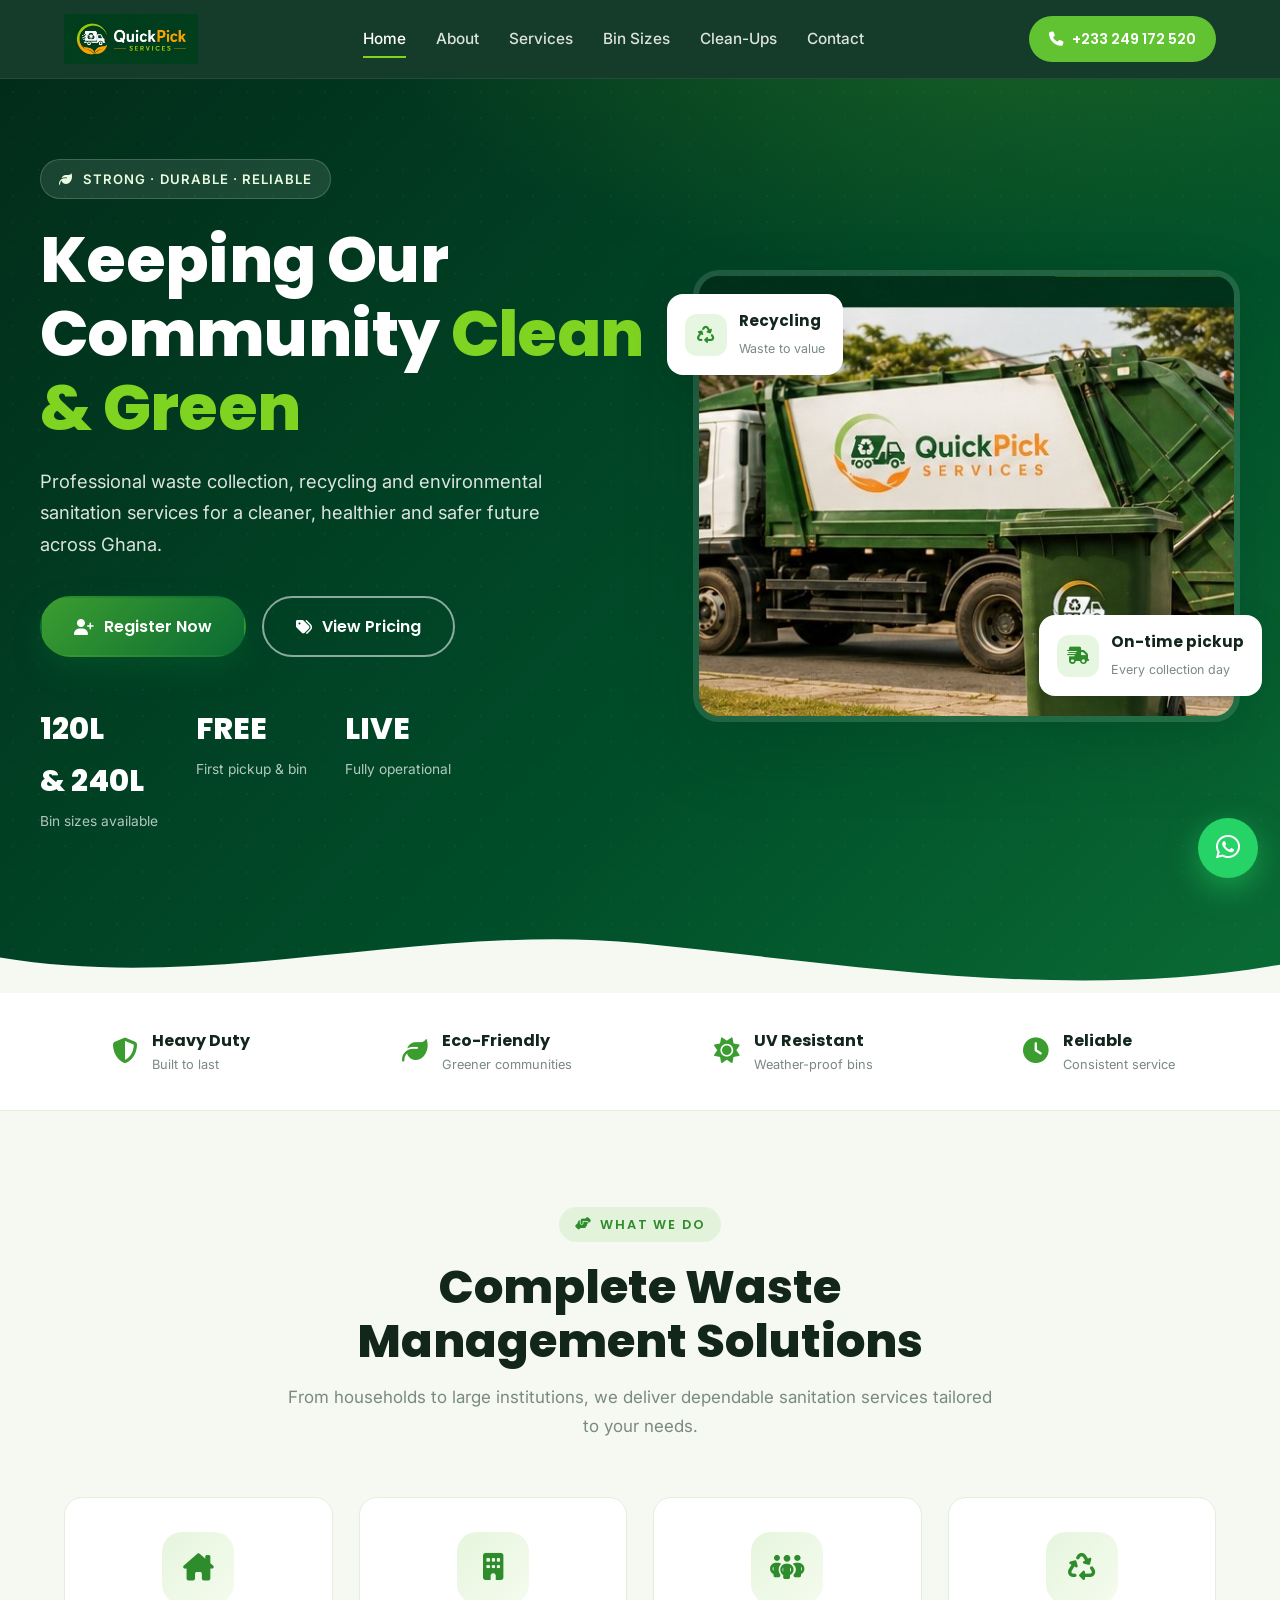
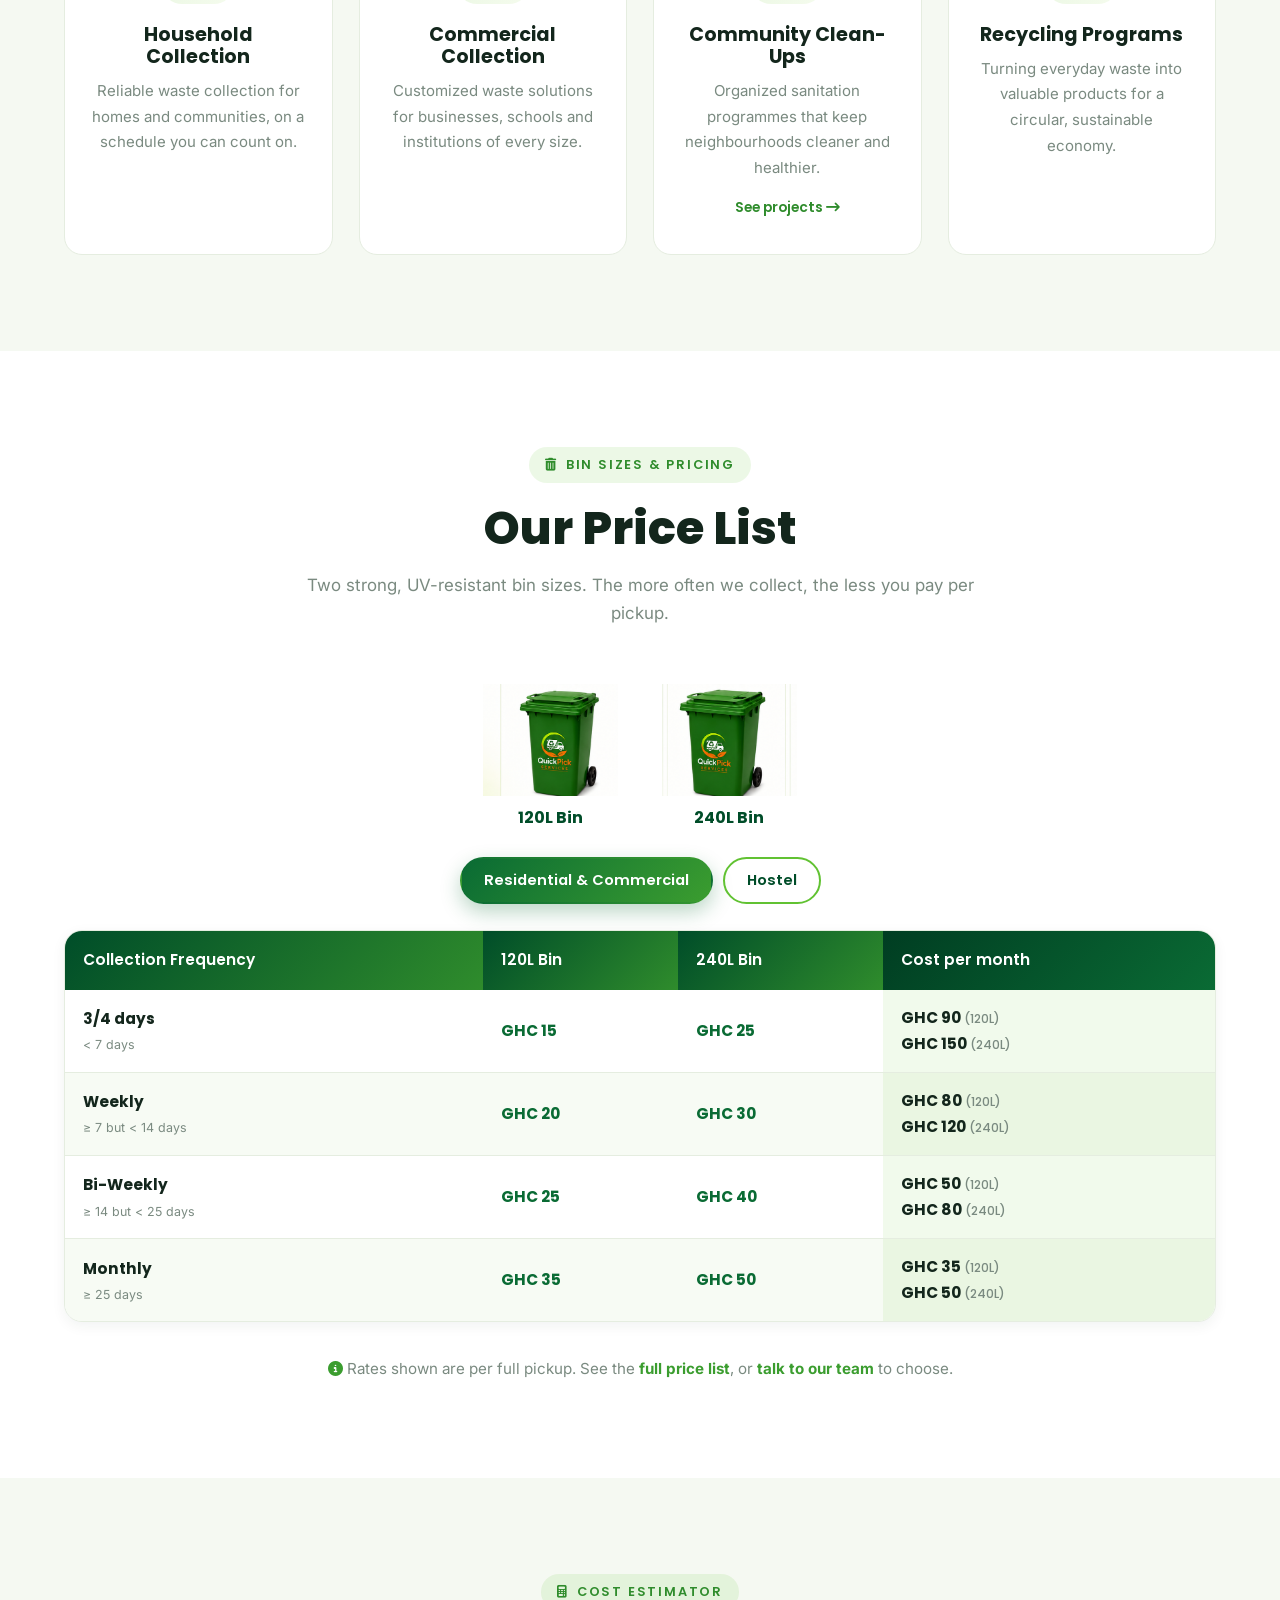
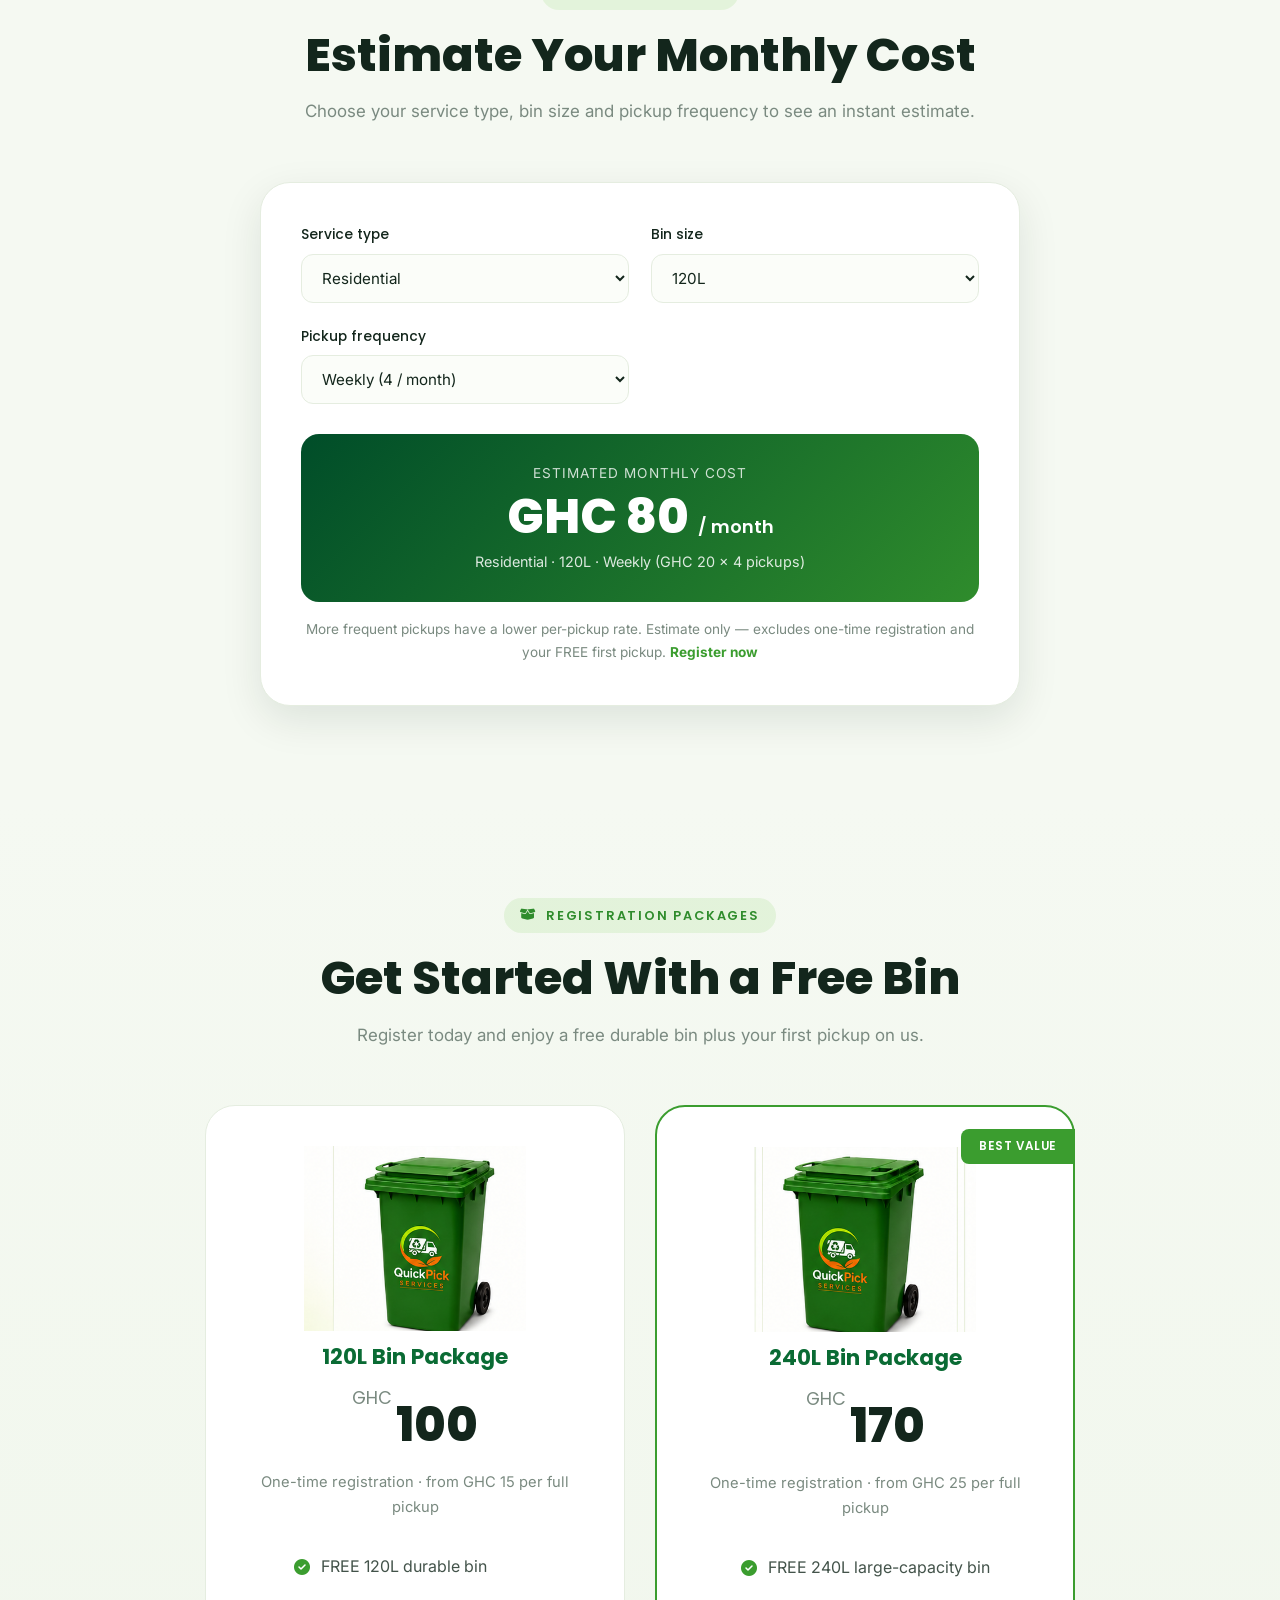
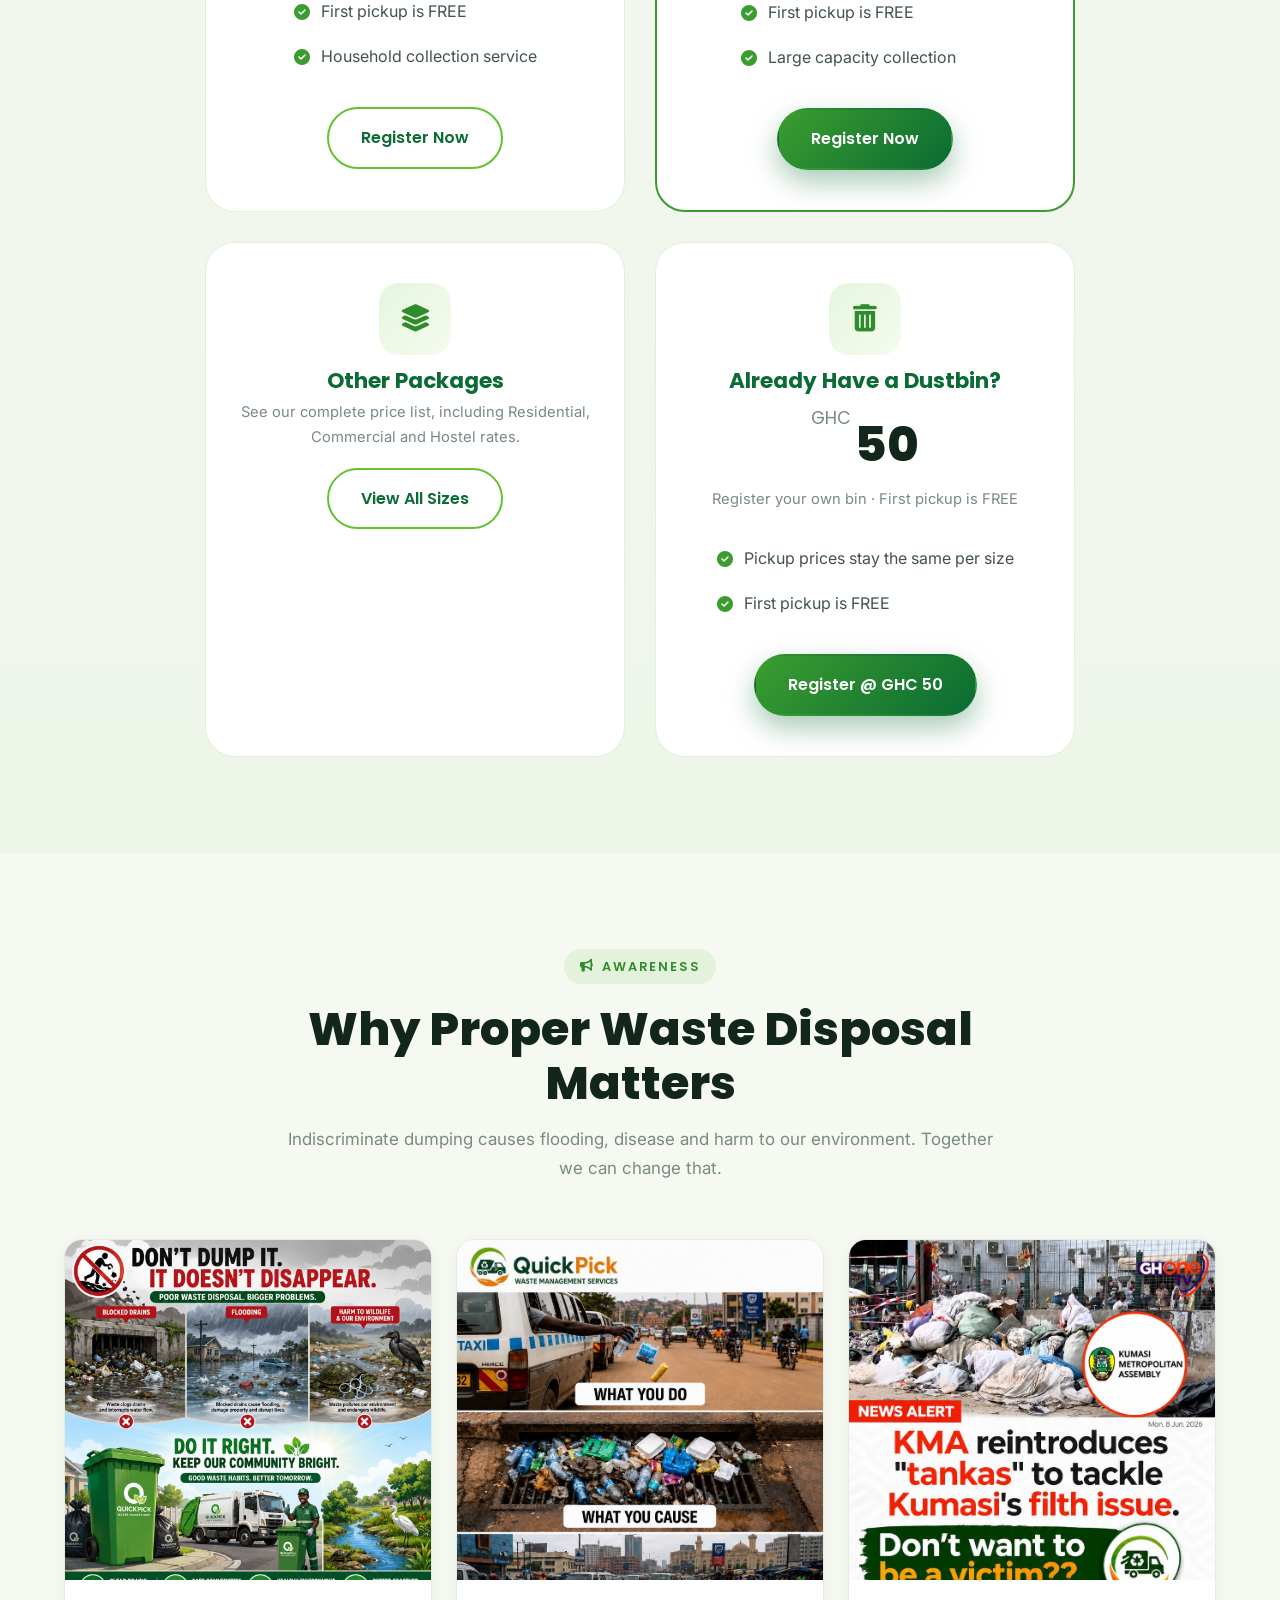
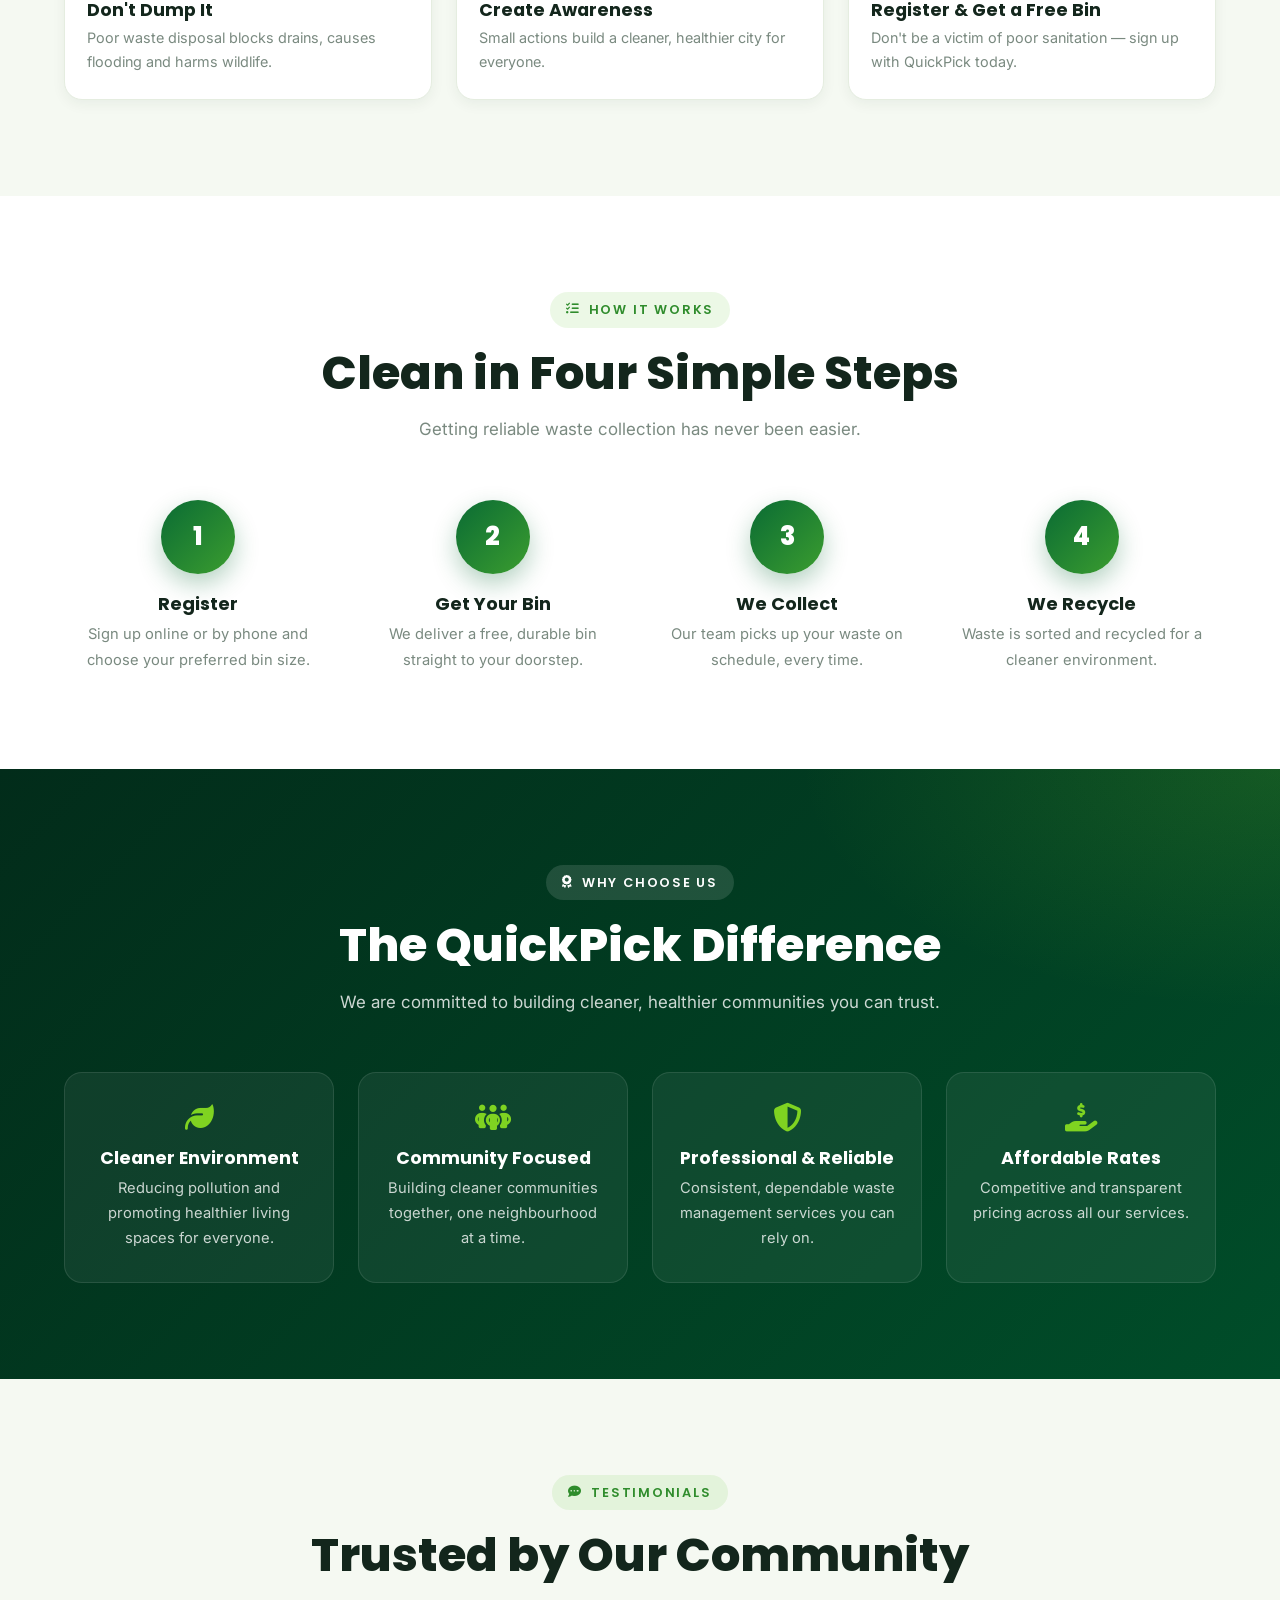
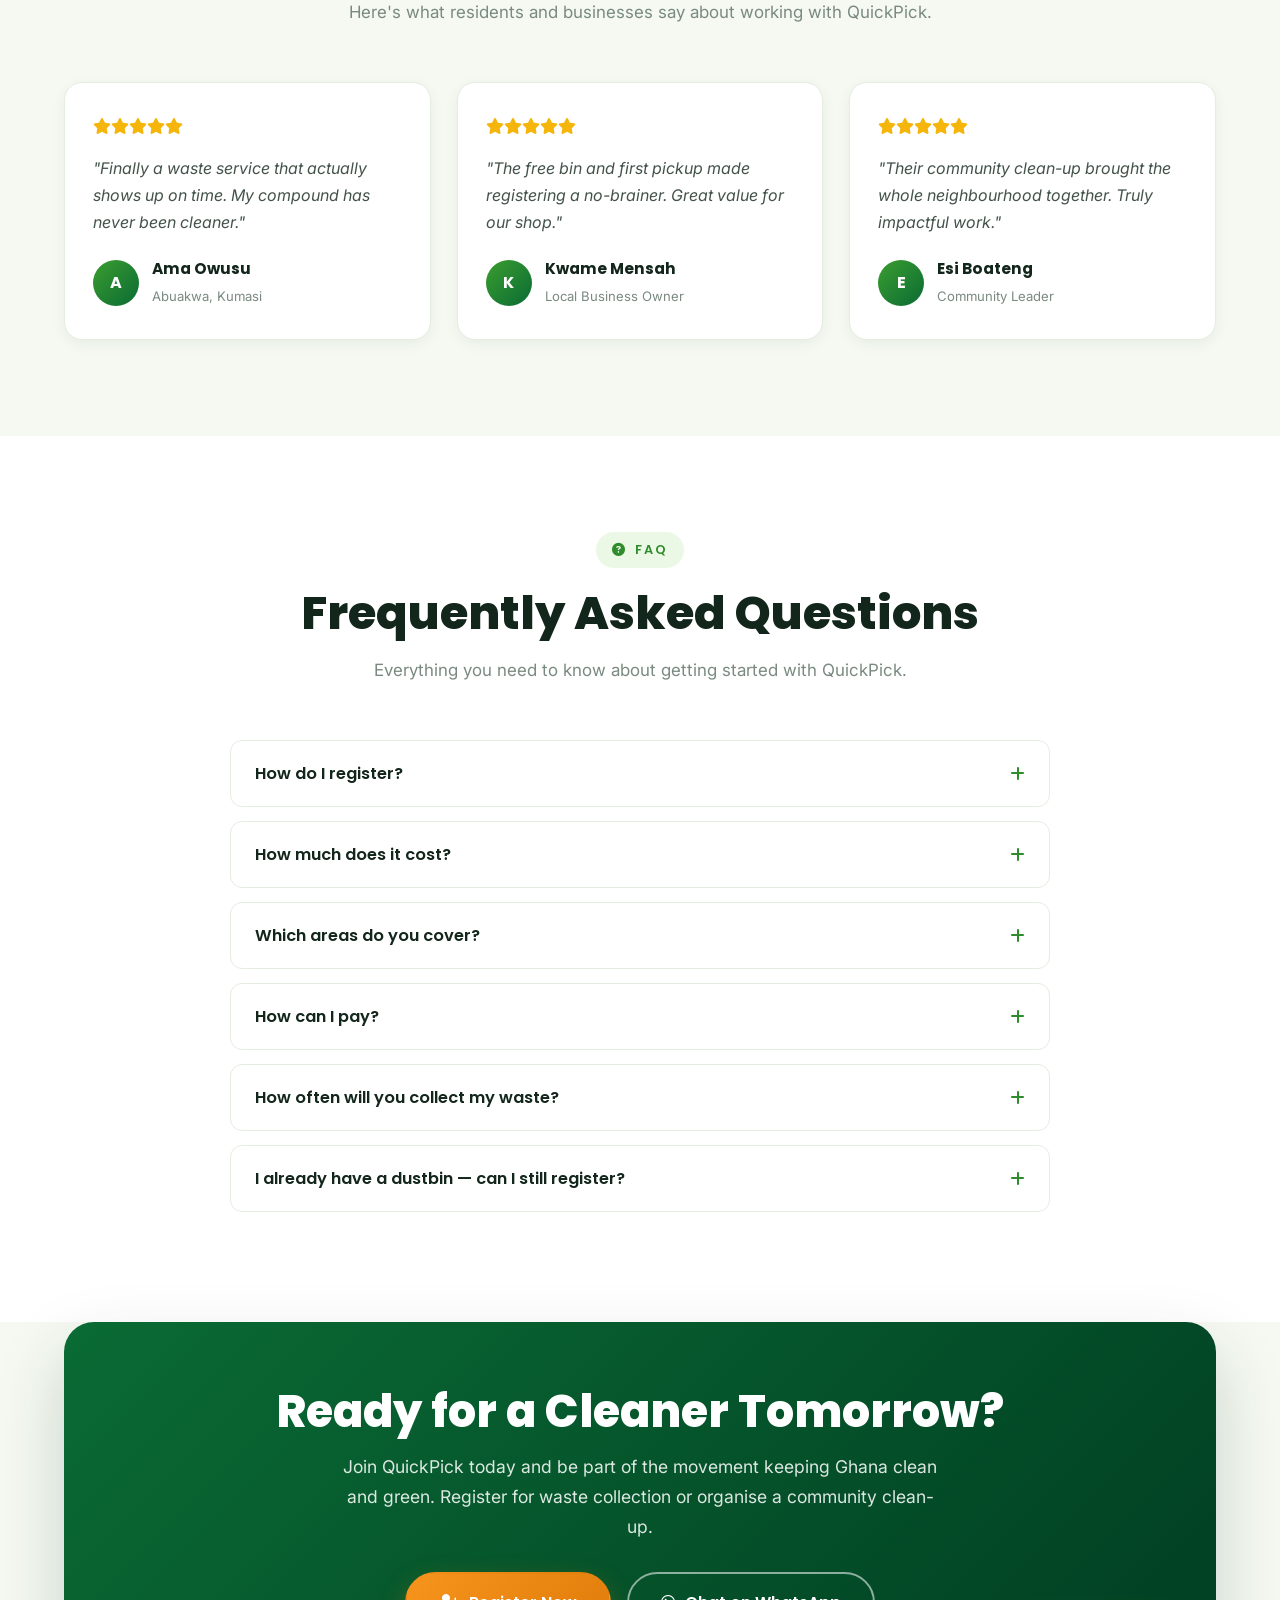
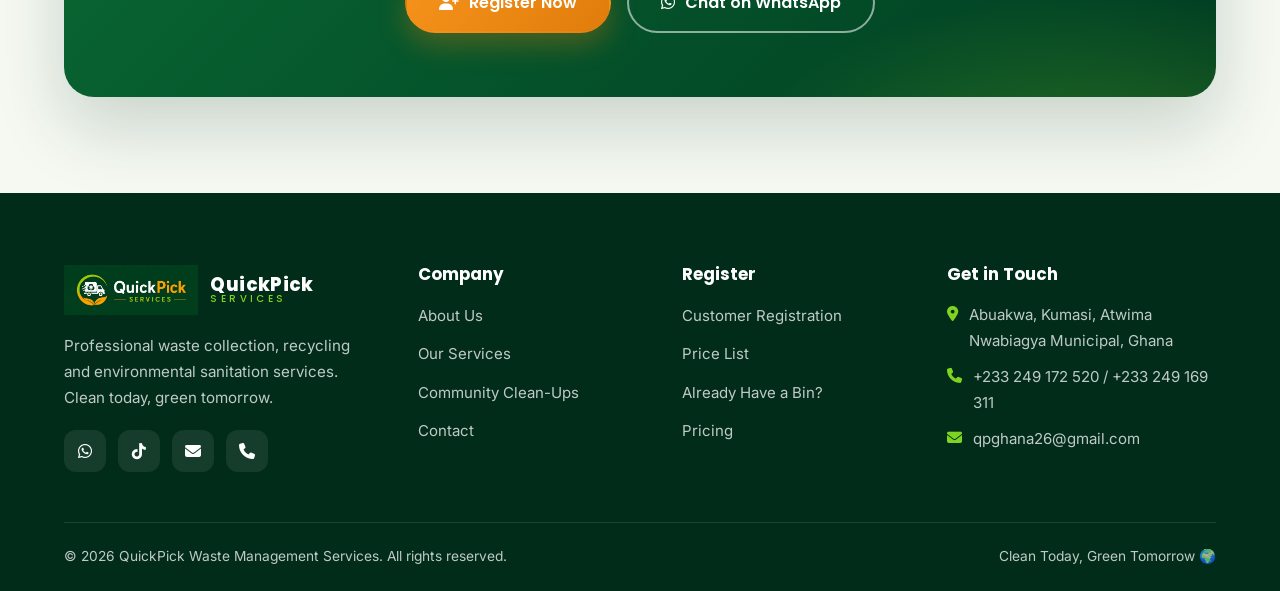
==== commit 6b6cc7cc: "Remove launch/countdown content — QuickPick is now fully operational - Remove launch popup, countdow" ====
--- a/index.html
+++ b/index.html
@@ -13,14 +13,6 @@
     <link rel="stylesheet" href="css/quickpick.css">
 </head>
 <body>
-
-<!-- ===== Launch popup ===== -->
-<div id="launchPopup" class="popup">
-    <div class="popup-content">
-        <span class="close" data-close-popup aria-label="Close">&times;</span>
-        <img src="images/launch2.jpeg" alt="QuickPick official launch — Monday, 20th July 2026">
-    </div>
-</div>
 
 <!-- ===== Header ===== -->
 <header class="site-header">
@@ -57,7 +49,7 @@
             <div class="hero-stats">
                 <div class="stat"><strong>120L<br>&amp; 240L</strong><span>Bin sizes available</span></div>
                 <div class="stat"><strong>FREE</strong><span>First pickup &amp; bin</span></div>
-                <div class="stat"><strong>20 Jul<br>2026</strong><span>Official launch</span></div>
+                <div class="stat"><strong>LIVE</strong><span>Fully operational</span></div>
             </div>
         </div>
         <div class="hero-visual reveal d1">
@@ -69,8 +61,8 @@
                 <div><strong>Recycling</strong><span>Waste to value</span></div>
             </div>
             <div class="hero-float f2">
-                <i class="fa-solid fa-calendar-days"></i>
-                <div><strong>Launch</strong><span>Mon, 20 Jul 2026</span></div>
+                <i class="fa-solid fa-truck-fast"></i>
+                <div><strong>On-time pickup</strong><span>Every collection day</span></div>
             </div>
         </div>
     </div>
@@ -84,25 +76,6 @@
         <div class="trust-item"><i class="fa-solid fa-leaf"></i><div><b>Eco-Friendly</b><small>Greener communities</small></div></div>
         <div class="trust-item"><i class="fa-solid fa-sun"></i><div><b>UV Resistant</b><small>Weather-proof bins</small></div></div>
         <div class="trust-item"><i class="fa-solid fa-clock"></i><div><b>Reliable</b><small>Consistent service</small></div></div>
-    </div>
-</section>
-
-<!-- ===== Launch countdown ===== -->
-<section class="countdown-band">
-    <div class="container">
-        <div id="countdown" class="countdown-inner" data-target="2026-07-20T00:00:00">
-            <div class="countdown-copy">
-                <span class="eyebrow"><i class="fa-solid fa-rocket"></i> Countdown to launch</span>
-                <h3>We Officially Launch Soon!</h3>
-                <p>Monday, 20th July 2026 — register now to be first in line.</p>
-            </div>
-            <div class="countdown-clock">
-                <div class="cd-unit"><strong data-d>0</strong><span>Days</span></div>
-                <div class="cd-unit"><strong data-h>00</strong><span>Hours</span></div>
-                <div class="cd-unit"><strong data-m>00</strong><span>Minutes</span></div>
-                <div class="cd-unit"><strong data-s>00</strong><span>Seconds</span></div>
-            </div>
-        </div>
     </div>
 </section>
 
--- a/css/quickpick.css
+++ b/css/quickpick.css
@@ -804,6 +804,10 @@
     padding:20px;
 }
 .gallery-item .ph i{font-size:2.2rem;margin-bottom:10px;}
+/* Real photo gallery: square tiles (photos are portrait, 4:3 would over-crop) */
+.gallery-photos .gallery-item{aspect-ratio:1/1;cursor:zoom-in;}
+.gallery-photos .gallery-item img{object-position:center;}
+
 .gallery-item .cap{
     position:absolute;left:0;right:0;bottom:0;
     background:linear-gradient(transparent,rgba(2,44,26,.85));
